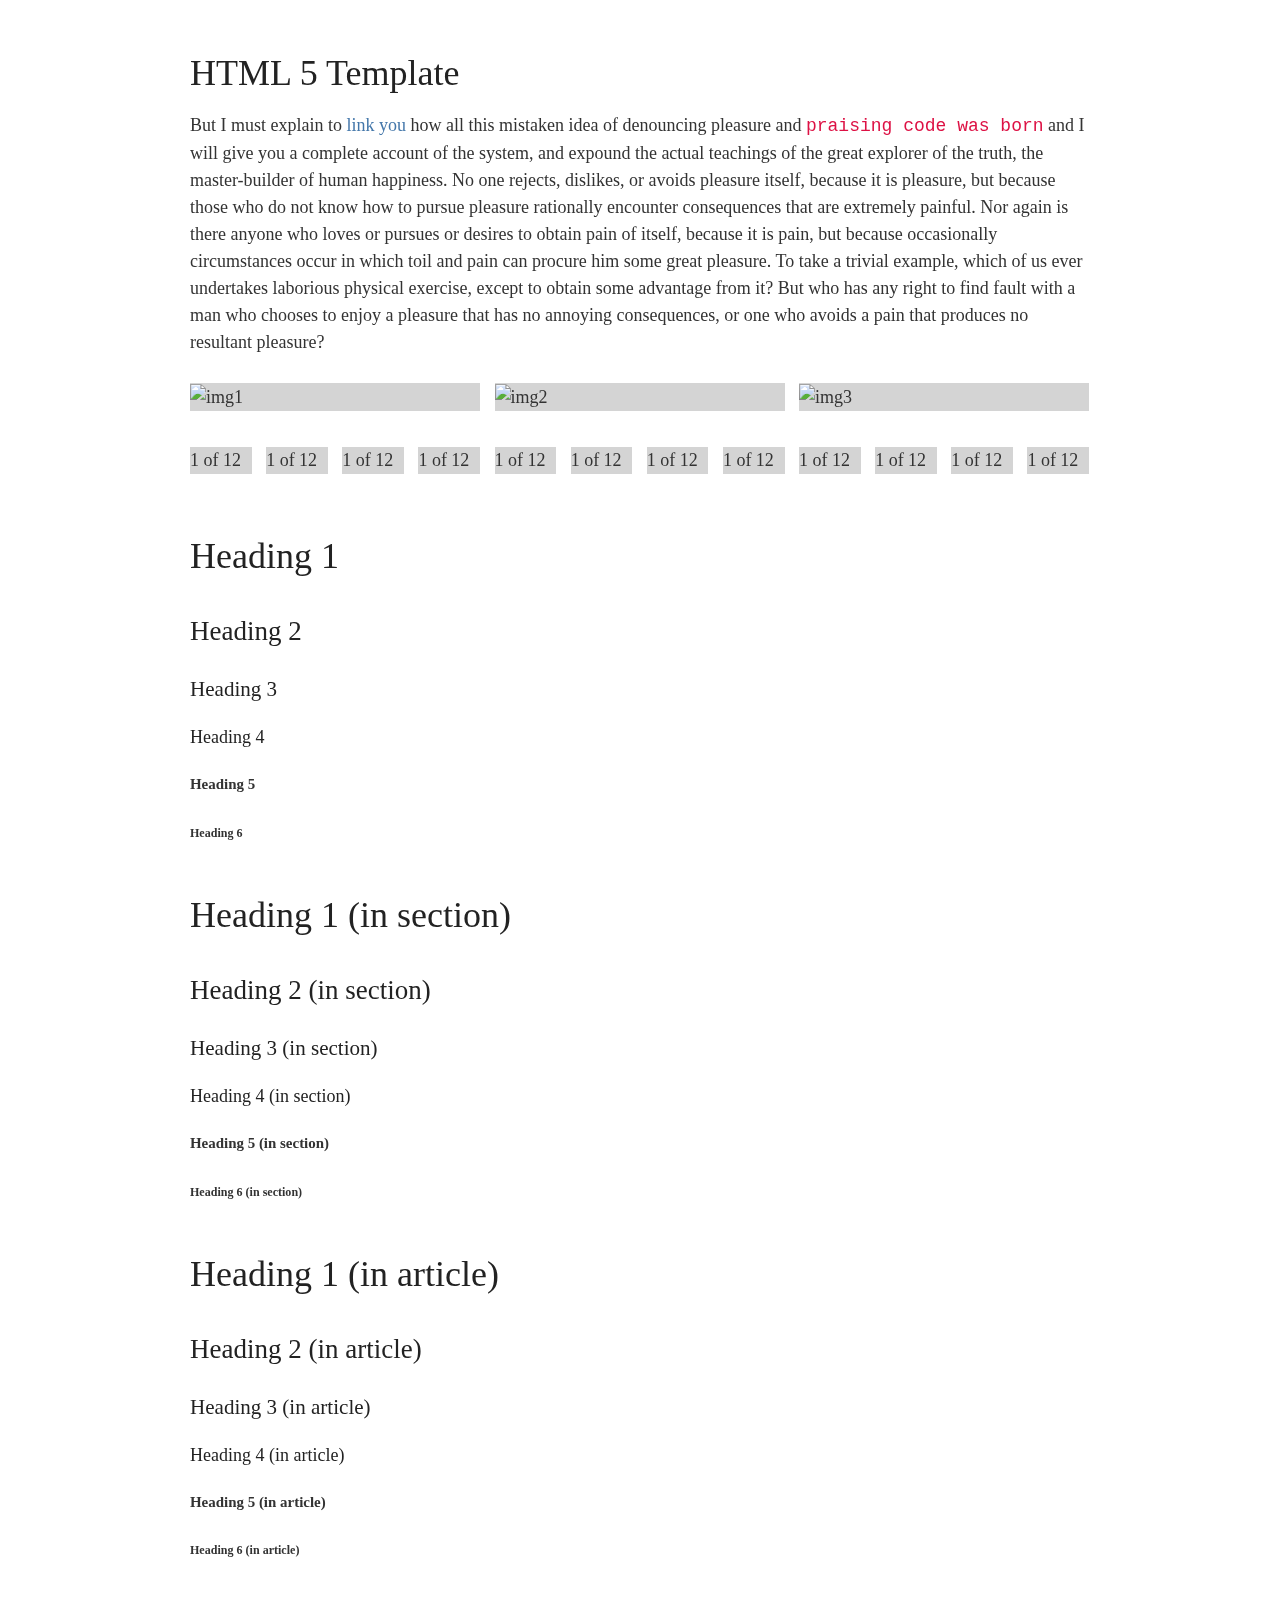
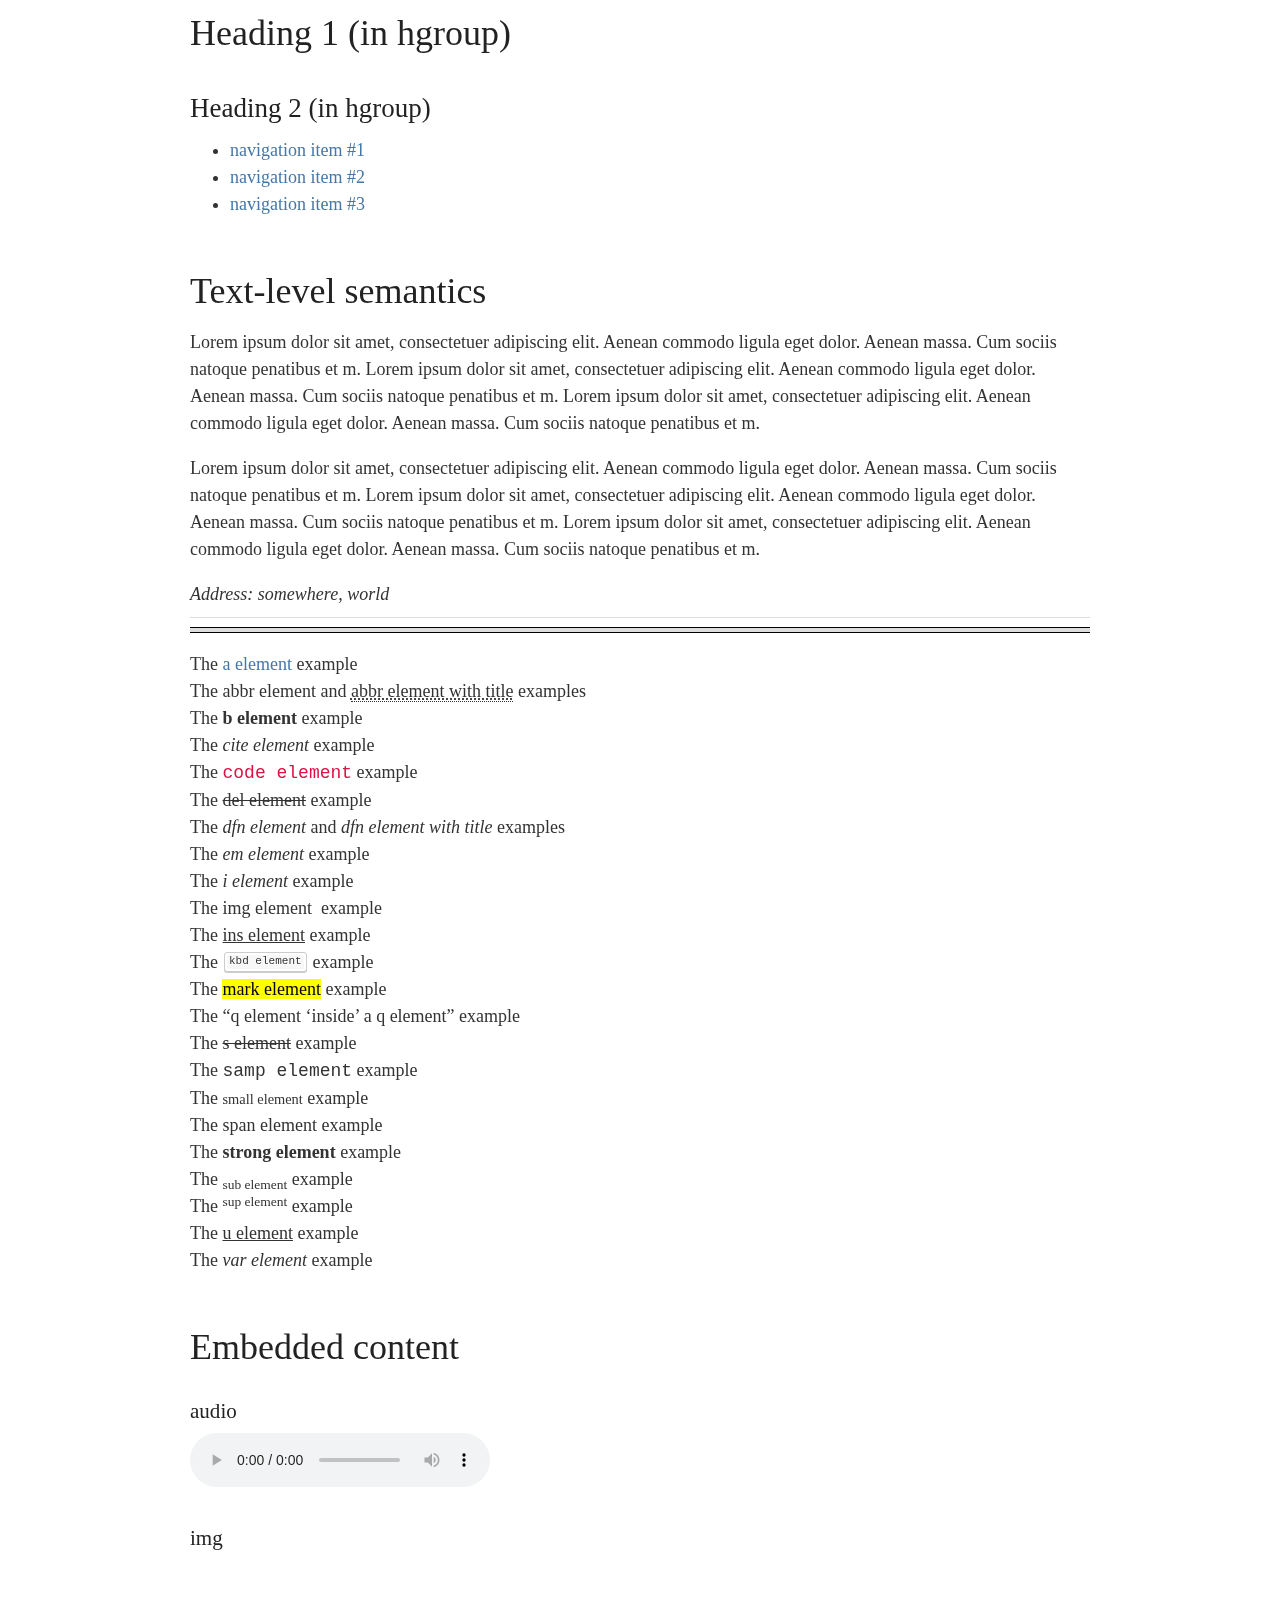
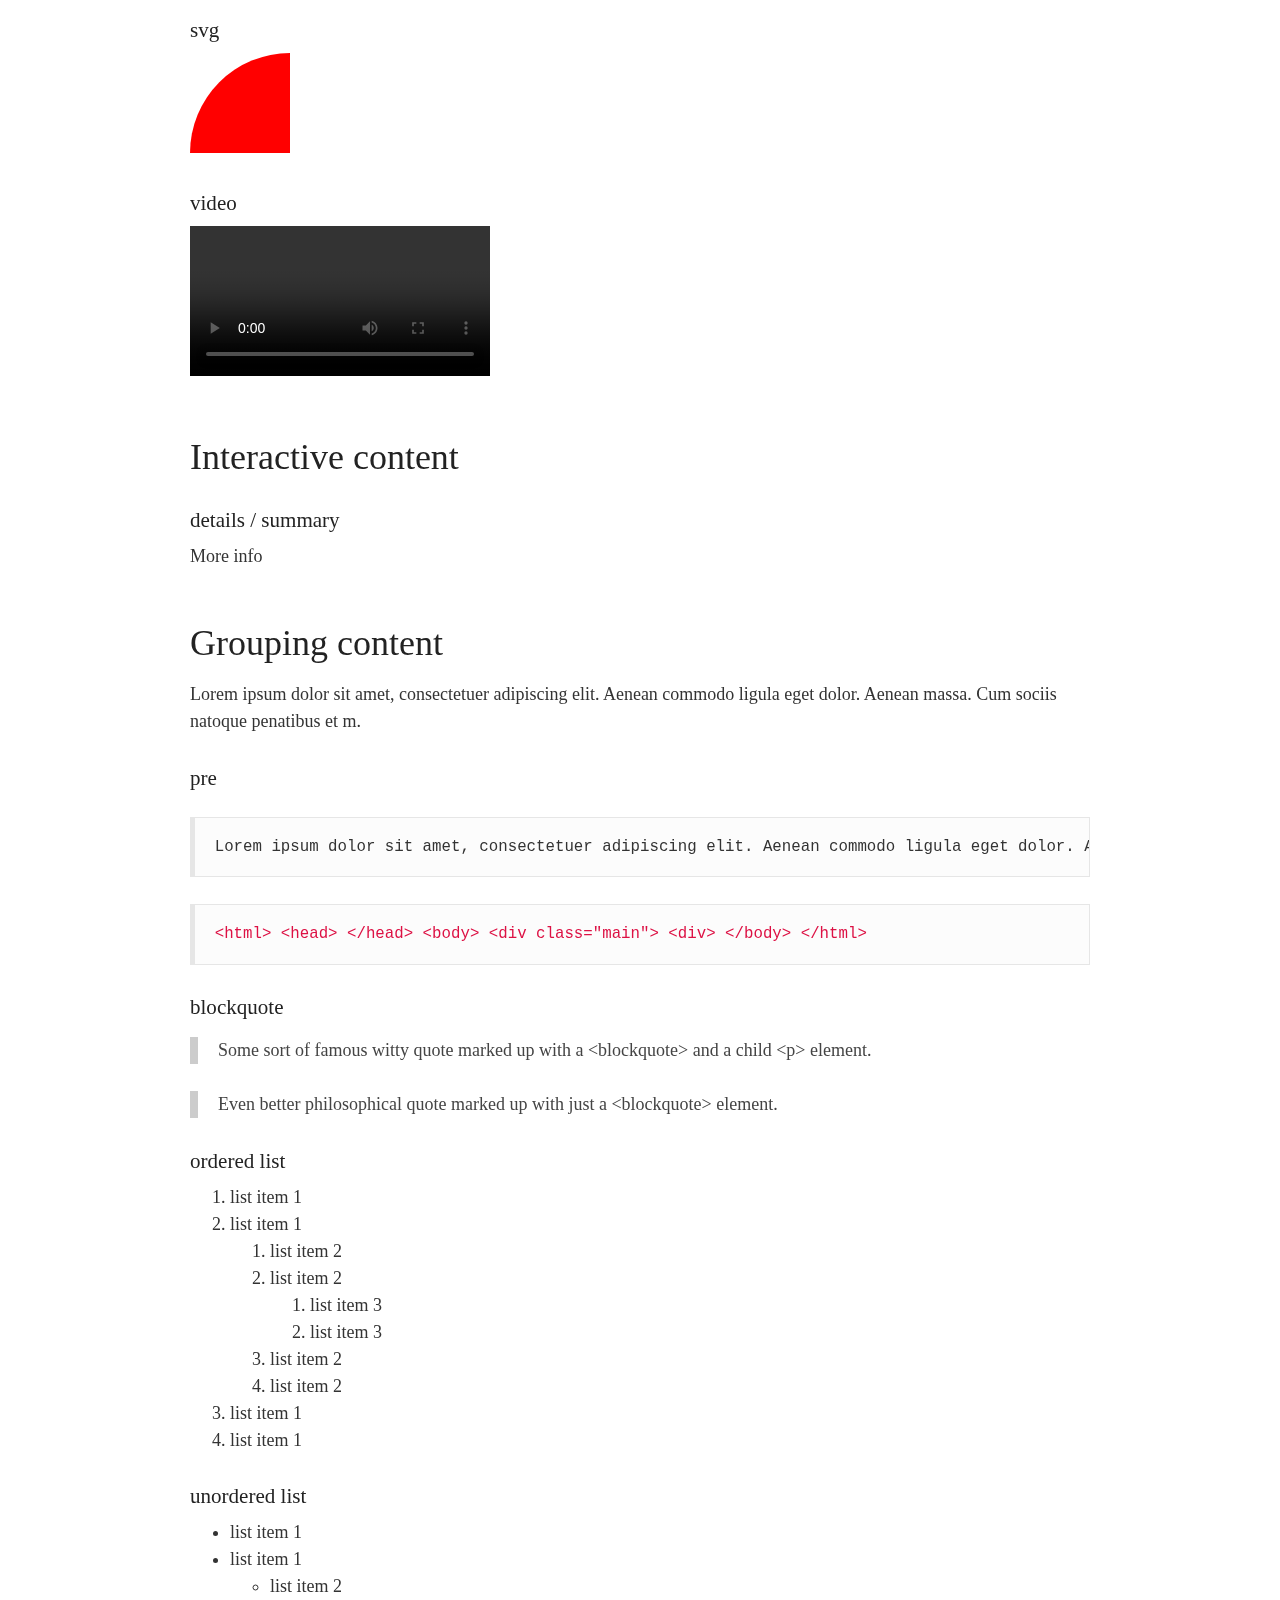
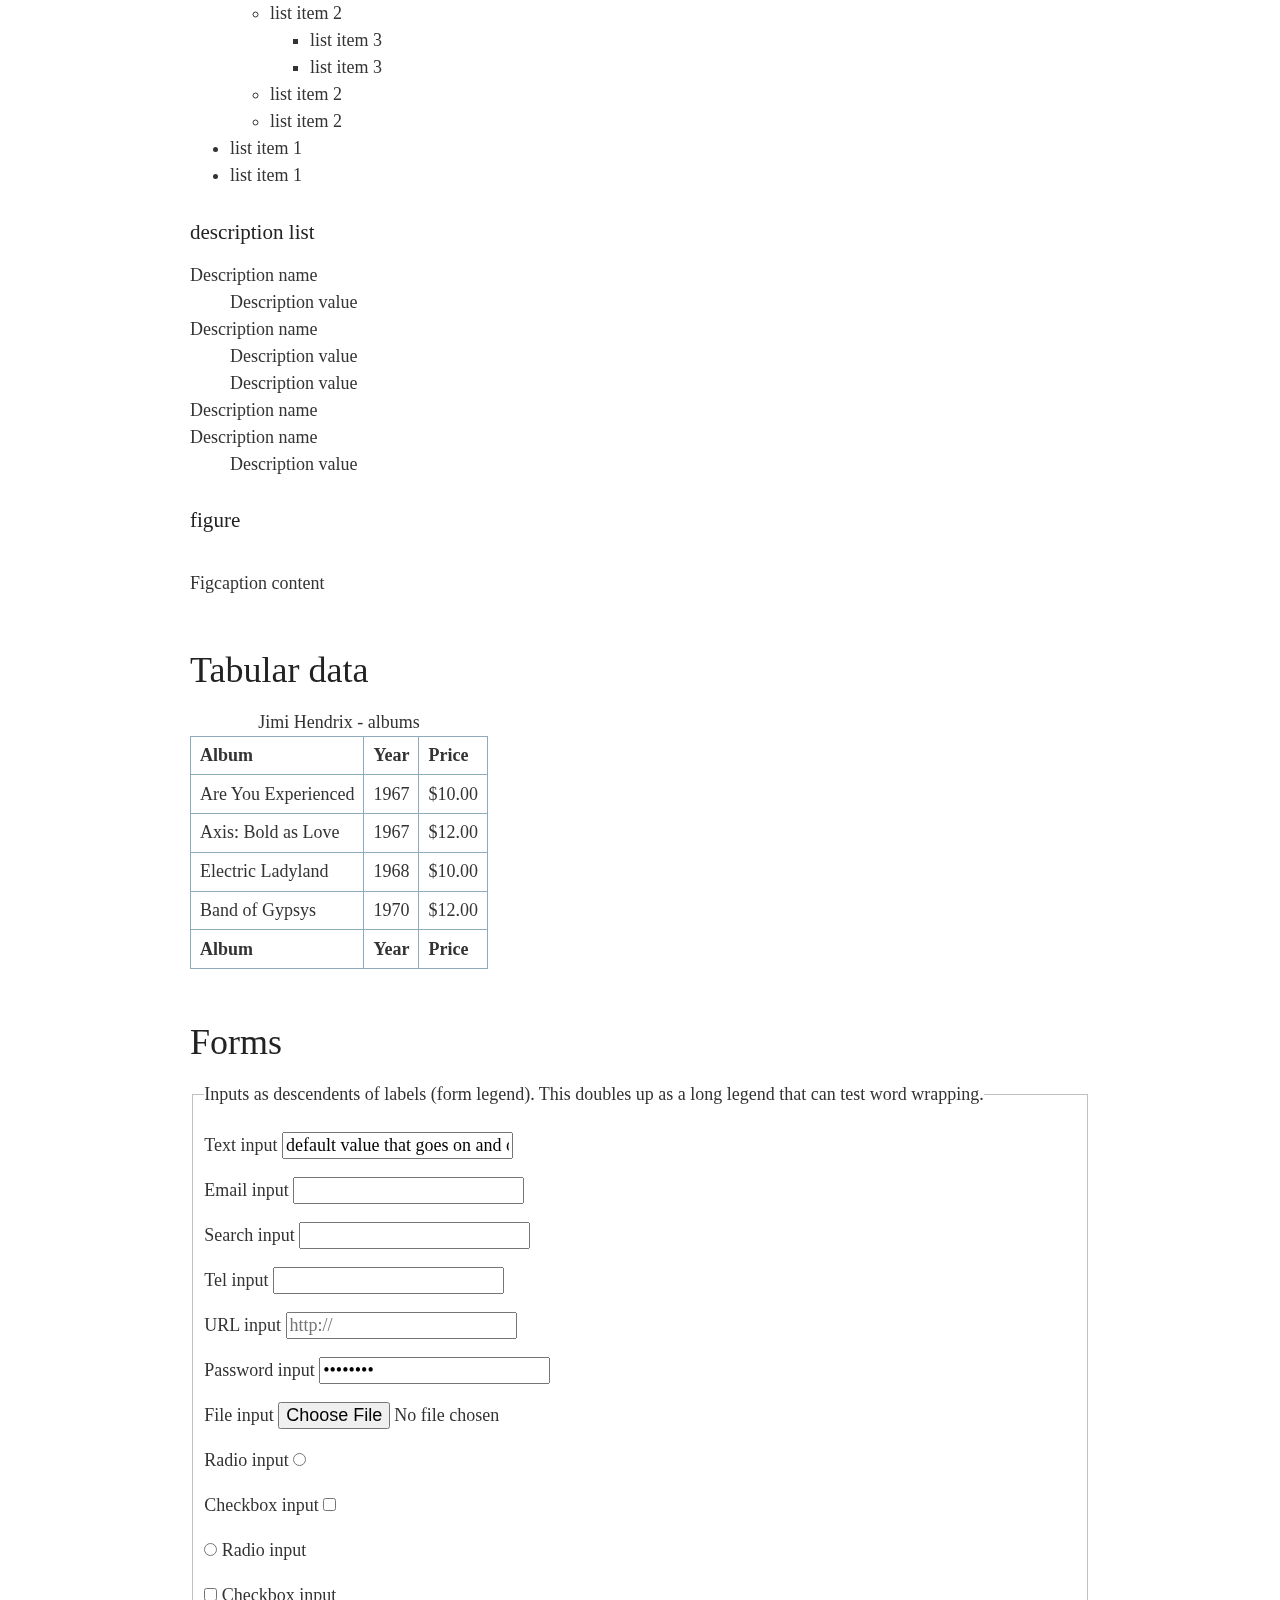
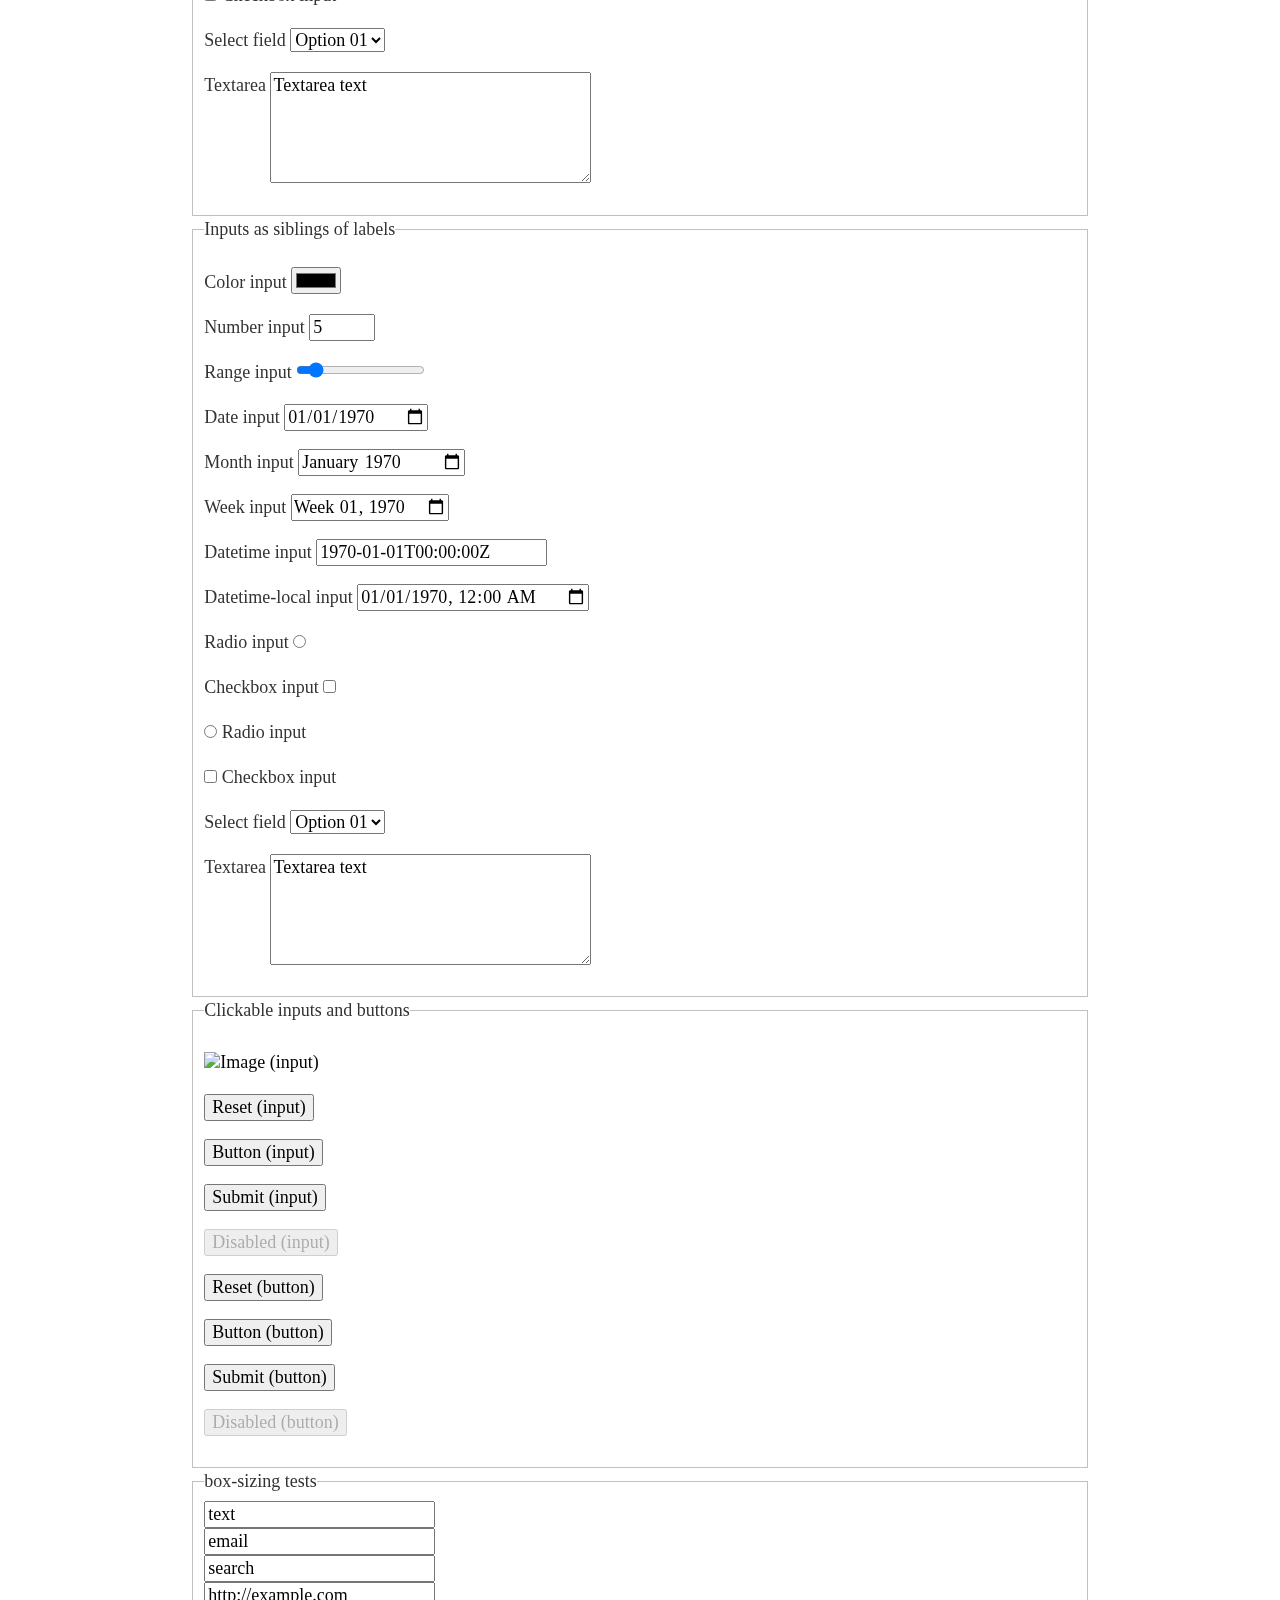
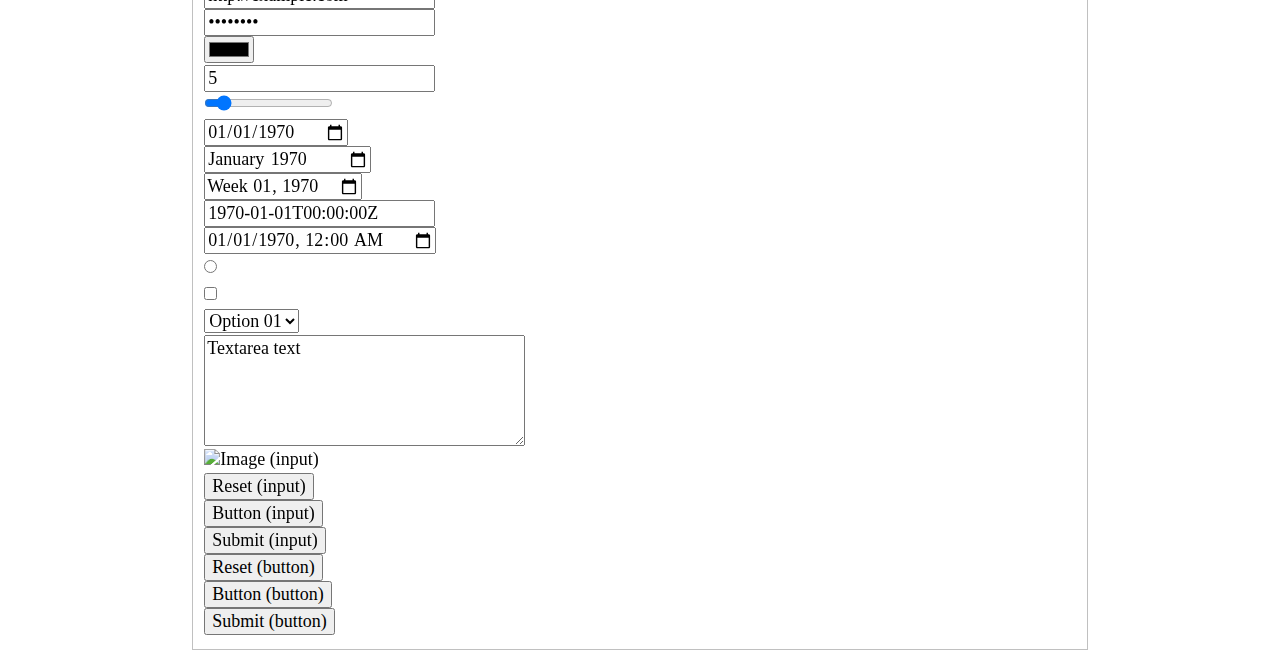
==== index.html @ 24779d8f "from utf-8 to ansi" ====
<!DOCTYPE html>
<!--[if lt IE 7]>      <html class="no-js lt-ie9 lt-ie8 lt-ie7"> <![endif]-->
<!--[if IE 7]>         <html class="no-js lt-ie9 lt-ie8"> <![endif]-->
<!--[if IE 8]>         <html class="no-js lt-ie9"> <![endif]-->
<!--[if gt IE 8]><!--> <html class="no-js"> <!--<![endif]-->
<head>
	<meta charset="utf-8">
	<meta http-equiv="X-UA-Compatible" content="IE=edge,chrome=1">

	<title>HTML 5 Template</title>
  
	<meta name="apple-mobile-web-app-capable" content="yes">
	<meta name="viewport" content="width=device-width, initial-scale=1">

	<meta name="author" content="Marco Krage">
	<meta name="description" content="">
	<meta name="keywords" content="">

	<link rel="author" href="humans.txt" />
  
  <link rel="shortcut icon" href="/favicon.ico" type="image/x-icon">
	<link rel="shortcut icon" href="/favicon.png" type="image/png">

	<link href="css/normalize.css" type="text/css" rel="stylesheet" />  
	<link href="css/grid.css" type="text/css" rel="stylesheet" />  
	<link href="css/style.css" type="text/css" rel="stylesheet" />  
	
	<script src="js/modernizr-2.5.3-min.js"></script>
</head>
<body> 
<!--[if lt IE 7]>
	<p class="chromeframe">You are using an <strong>outdated</strong> browser. Please <a href="http://browsehappy.com/">upgrade your browser</a> or <a href="http://www.google.com/chromeframe/?redirect=true">activate Google Chrome Frame</a> to improve your experience.</p>
<![endif]-->

<div id="page">

	<h1>HTML 5 Template</h1>
	<p>
	But I must explain to <a href="">link you</a> how all this mistaken idea of denouncing pleasure and <code>praising code was born</code> and I will give you a complete account of the system, and expound the actual teachings of the great explorer of the truth, the master-builder of human happiness. No one rejects, dislikes, or avoids pleasure itself, because it is pleasure, but because those who do not know how to pursue pleasure rationally encounter consequences that are extremely painful. Nor again is there anyone who loves or pursues or desires to obtain pain of itself, because it is pain, but because occasionally circumstances occur in which toil and pain can procure him some great pleasure. To take a trivial example, which of us ever undertakes laborious physical exercise, except to obtain some advantage from it? But who has any right to find fault with a man who chooses to enjoy a pleasure that has no annoying consequences, or one who avoids a pain that produces no resultant pleasure?
	</p>
	
	<div class="section group">
		<div class="col span_4_of_12">
			<img src="http://load.my-azur.de/f/l/Machtzentrale_2013_1.jpg" title="img1" alt="img1" />
		</div>
		<div class="col span_4_of_12">
			<img src="http://load.my-azur.de/f/l/rpi_img_1295.jpg" title="img2" alt="img2" />
		</div>
		<div class="col span_4_of_12">
			<img src="http://load.my-azur.de/f/l/astra_gtc.jpg" title="img3" alt="img3" />
		</div>

	</div>	
	
	<style>.col{background:rgba(204, 204, 204, 0.85)}</style>
	<div class="section group">
		<div class="col span_1_of_12">1 of 12</div>
		<div class="col span_1_of_12">1 of 12</div>
		<div class="col span_1_of_12">1 of 12</div>
		<div class="col span_1_of_12">1 of 12</div>
		<div class="col span_1_of_12">1 of 12</div>
		<div class="col span_1_of_12">1 of 12</div>
		<div class="col span_1_of_12">1 of 12</div>
		<div class="col span_1_of_12">1 of 12</div>
		<div class="col span_1_of_12">1 of 12</div>
		<div class="col span_1_of_12">1 of 12</div>
		<div class="col span_1_of_12">1 of 12</div>
		<div class="col span_1_of_12">1 of 12</div>
	</div>
	
	<!-- Testelements from https://github.com/necolas/normalize.css/blob/master/test.html -->
  <h1>Heading 1</h1> <h2>Heading 2</h2> <h3>Heading 3</h3> <h4>Heading 4</h4> <h5>Heading 5</h5> <h6>Heading 6</h6> <section> <h1>Heading 1 (in section)</h1> <h2>Heading 2 (in section)</h2> <h3>Heading 3 (in section)</h3> <h4>Heading 4 (in section)</h4> <h5>Heading 5 (in section)</h5> <h6>Heading 6 (in section)</h6> </section> <article> <h1>Heading 1 (in article)</h1> <h2>Heading 2 (in article)</h2> <h3>Heading 3 (in article)</h3> <h4>Heading 4 (in article)</h4> <h5>Heading 5 (in article)</h5> <h6>Heading 6 (in article)</h6> </article> <header> <hgroup> <h1>Heading 1 (in hgroup)</h1> <h2>Heading 2 (in hgroup)</h2> </hgroup> <nav> <ul> <li><a href="#">navigation item #1</a></li> <li><a href="#">navigation item #2</a></li> <li><a href="#">navigation item #3</a></li> </ul> </nav> </header> <h1>Text-level semantics</h1> <p hidden>This should be hidden in all browsers, apart from IE6</p> <p>Lorem ipsum dolor sit amet, consectetuer adipiscing elit. Aenean commodo ligula eget dolor. Aenean massa. Cum sociis natoque penatibus et m. Lorem ipsum dolor sit amet, consectetuer adipiscing elit. Aenean commodo ligula eget dolor. Aenean massa. Cum sociis natoque penatibus et m. Lorem ipsum dolor sit amet, consectetuer adipiscing elit. Aenean commodo ligula eget dolor. Aenean massa. Cum sociis natoque penatibus et m.</p> <p>Lorem ipsum dolor sit amet, consectetuer adipiscing elit. Aenean commodo ligula eget dolor. Aenean massa. Cum sociis natoque penatibus et m. Lorem ipsum dolor sit amet, consectetuer adipiscing elit. Aenean commodo ligula eget dolor. Aenean massa. Cum sociis natoque penatibus et m. Lorem ipsum dolor sit amet, consectetuer adipiscing elit. Aenean commodo ligula eget dolor. Aenean massa. Cum sociis natoque penatibus et m.</p> <address>Address: somewhere, world</address> <hr> <hr style="height:4px; border:solid #000; border-width:1px 0;"> <p> The <a href="#">a element</a> example<br> The <abbr>abbr element</abbr> and <abbr title="Title text">abbr element with title</abbr> examples<br> The <b>b element</b> example<br> The <cite>cite element</cite> example<br> The <code>code element</code> example<br> The <del>del element</del> example<br> The <dfn>dfn element</dfn> and <dfn title="Title text">dfn element with title</dfn> examples<br> The <em>em element</em> example<br> The <i>i element</i> example<br> The img element <img src="http://lorempixel.com/16/16" alt=""> example<br> The <ins>ins element</ins> example<br> The <kbd>kbd element</kbd> example<br> The <mark>mark element</mark> example<br> The <q>q element <q>inside</q> a q element</q> example<br> The <s>s element</s> example<br> The <samp>samp element</samp> example<br> The <small>small element</small> example<br> The <span>span element</span> example<br> The <strong>strong element</strong> example<br> The <sub>sub element</sub> example<br> The <sup>sup element</sup> example<br> The <u>u element</u> example<br> The <var>var element</var> example </p> <h1>Embedded content</h1> <h3>audio</h3> <audio controls></audio> <audio></audio> <h3>img</h3> <img src="http://lorempixel.com/100/100" alt=""> <a href="#"><img src="http://lorempixel.com/100/100" alt=""></a> <h3>svg</h3> <svg width="100px" height="100px"> <circle cx="100" cy="100" r="100" fill="#ff0000" /> </svg> <h3>video</h3> <video controls></video> <video></video> <h1>Interactive content</h1> <h3>details / summary</h3> <details> <summary>More info</summary> <p>Additional information</p> <ul> <li>Point 1</li> <li>Point 2</li> </ul> </details> <h1>Grouping content</h1> <p>Lorem ipsum dolor sit amet, consectetuer adipiscing elit. Aenean commodo ligula eget dolor. Aenean massa. Cum sociis natoque penatibus et m.</p> <h3>pre</h3> <pre>Lorem ipsum dolor sit amet, consectetuer adipiscing elit. Aenean commodo ligula eget dolor. Aenean massa. Cum sociis natoque penatibus et me.</pre> <pre><code>&lt;html> &lt;head> &lt;/head> &lt;body> &lt;div class="main"> &lt;div> &lt;/body> &lt;/html></code></pre> <h3>blockquote</h3> <blockquote> <p>Some sort of famous witty quote marked up with a &lt;blockquote> and a child &lt;p> element.</p> </blockquote> <blockquote>Even better philosophical quote marked up with just a &lt;blockquote> element.</blockquote> <h3>ordered list</h3> <ol> <li>list item 1</li> <li>list item 1 <ol> <li>list item 2</li> <li>list item 2 <ol> <li>list item 3</li> <li>list item 3</li> </ol> </li> <li>list item 2</li> <li>list item 2</li> </ol> </li> <li>list item 1</li> <li>list item 1</li> </ol> <h3>unordered list</h3> <ul> <li>list item 1</li> <li>list item 1 <ul> <li>list item 2</li> <li>list item 2 <ul> <li>list item 3</li> <li>list item 3</li> </ul> </li> <li>list item 2</li> <li>list item 2</li> </ul> </li> <li>list item 1</li> <li>list item 1</li> </ul> <h3>description list</h3> <dl> <dt>Description name</dt> <dd>Description value</dd> <dt>Description name</dt> <dd>Description value</dd> <dd>Description value</dd> <dt>Description name</dt> <dt>Description name</dt> <dd>Description value</dd> </dl> <h3>figure</h3> <figure> <img src="http://lorempixel.com/400/200" alt=""> <figcaption>Figcaption content</figcaption> </figure> <h1>Tabular data</h1> <table> <caption>Jimi Hendrix - albums</caption> <thead> <tr> <th>Album</th> <th>Year</th> <th>Price</th> </tr> </thead> <tfoot> <tr> <th>Album</th> <th>Year</th> <th>Price</th> </tr> </tfoot> <tbody> <tr> <td>Are You Experienced</td> <td>1967</td> <td>$10.00</td> </tr> <tr> <td>Axis: Bold as Love</td> <td>1967</td> <td>$12.00</td> </tr> <tr> <td>Electric Ladyland</td> <td>1968</td> <td>$10.00</td> </tr> <tr> <td>Band of Gypsys</td> <td>1970</td> <td>$12.00</td> </tr> </tbody> </table> <h1>Forms</h1> <form> <fieldset> <legend>Inputs as descendents of labels (form legend). This doubles up as a long legend that can test word wrapping.</legend> <p><label>Text input <input type="text" value="default value that goes on and on without stopping or punctuation"></label></p> <p><label>Email input <input type="email"></label></p> <p><label>Search input <input type="search"></label></p> <p><label>Tel input <input type="tel"></label></p> <p><label>URL input <input type="url" placeholder="http://"></label></p> <p><label>Password input <input type="password" value="password"></label></p> <p><label>File input <input type="file"></label></p> <p><label>Radio input <input type="radio" name="rad"></label></p> <p><label>Checkbox input <input type="checkbox"></label></p> <p><label><input type="radio" name="rad"> Radio input</label></p> <p><label><input type="checkbox"> Checkbox input</label></p> <p><label>Select field <select><option>Option 01</option><option>Option 02</option></select></label></p> <p><label>Textarea <textarea cols="30" rows="5" >Textarea text</textarea></label></p> </fieldset> <fieldset> <legend>Inputs as siblings of labels</legend> <p><label for="ic">Color input</label> <input type="color" id="ic" value="#000000"></p> <p><label for="in">Number input</label> <input type="number" id="in" min="0" max="10" value="5"></p> <p><label for="ir">Range input</label> <input type="range" id="ir" value="10"></p> <p><label for="idd">Date input</label> <input type="date" id="idd" value="1970-01-01"></p> <p><label for="idm">Month input</label> <input type="month" id="idm" value="1970-01"></p> <p><label for="idw">Week input</label> <input type="week" id="idw" value="1970-W01"></p> <p><label for="idt">Datetime input</label> <input type="datetime" id="idt" value="1970-01-01T00:00:00Z"></p> <p><label for="idtl">Datetime-local input</label> <input type="datetime-local" id="idtl" value="1970-01-01T00:00"></p> <p><label for="irb">Radio input</label> <input type="radio" id="irb" name="rad"></p> <p><label for="icb">Checkbox input</label> <input type="checkbox" id="icb"></p> <p><input type="radio" id="irb2" name="rad"> <label for="irb2">Radio input</label></p> <p><input type="checkbox" id="icb2"> <label for="icb2">Checkbox input</label></p> <p><label for="s">Select field</label> <select id="s"><option>Option 01</option><option>Option 02</option></select></p> <p><label for="t">Textarea</label> <textarea id="t" cols="30" rows="5" >Textarea text</textarea></p> </fieldset> <fieldset> <legend>Clickable inputs and buttons</legend> <p><input type="image" src="http://lorempixel.com/90/24" alt="Image (input)"></p> <p><input type="reset" value="Reset (input)"></p> <p><input type="button" value="Button (input)"></p> <p><input type="submit" value="Submit (input)"></p> <p><input type="submit" value="Disabled (input)" disabled></p> <p><button type="reset">Reset (button)</button></p> <p><button type="button">Button (button)</button></p> <p><button type="submit">Submit (button)</button></p> <p><button type="submit" disabled>Disabled (button)</button></p> </fieldset> <fieldset id="boxsize"> <legend>box-sizing tests</legend> <div><input type="text" value="text"></div> <div><input type="email" value="email"></div> <div><input type="search" value="search"></div> <div><input type="url" value="http://example.com"></div> <div><input type="password" value="password"></div> <div><input type="color" value="#000000"></div> <div><input type="number" value="5"></div> <div><input type="range" value="10"></div> <div><input type="date" value="1970-01-01"></div> <div><input type="month" value="1970-01"></div> <div><input type="week" value="1970-W01"></div> <div><input type="datetime" value="1970-01-01T00:00:00Z"></div> <div><input type="datetime-local" value="1970-01-01T00:00"></div> <div><input type="radio"></div> <div><input type="checkbox"></div> <div><select><option>Option 01</option><option>Option 02</option></select></div> <div><textarea cols="30" rows="5">Textarea text</textarea></div> <div><input type="image" src="http://lorempixel.com/90/24" alt="Image (input)"></div> <div><input type="reset" value="Reset (input)"></div> <div><input type="button" value="Button (input)"></div> <div><input type="submit" value="Submit (input)"></div> <div><button type="reset">Reset (button)</button></div> <div><button type="button">Button (button)</button></div> <div><button type="submit">Submit (button)</button></div> </fieldset> </form>
	
</div> <!-- #page -->

<script src="http://ajax.googleapis.com/ajax/libs/jquery/1.9.1/jquery.min.js"></script>
<script>window.jQuery || document.write('<script src="js/jquery-1.9.1.min.js"><\/script>')</script>
<script src="js/scripts.js"></script>
</body>
</html>
---- css/grid.css ----
/*
 * http://www.responsivegridsystem.com/
 */
 
/*=12 Columns Grid
=================================================================== */

/*  SECTIONS  */
.section {
  clear: both;
  padding: 0px;
  margin: 0px;
}

/*  GROUPING  */
.group:before,
.group:after { content:""; display:table; }
.group:after { clear:both; }
.group { zoom:1; /* For IE 6/7 (trigger hasLayout) */ }

/*  GRID COLUMN SETUP  */
.col { display: block; float:left; margin: 1% 0 1% 1.6%; }
.col:first-child { margin-left: 0; } /* all browsers except IE6 and lower */

/*  REMOVE MARGINS AS ALL GO FULL WIDTH AT 480 PIXELS */
@media only screen and (max-width: 480px) {
  .col { margin: 1% 0 1% 0%; }
}

/*  GRID OF TWELVE  */
.span_12_of_12 { width: 100%; }
.span_11_of_12 { width: 91.46%; }
.span_10_of_12 { width: 83%; }
.span_9_of_12 { width: 74.54%; }
.span_8_of_12 { width: 66.08%; }
.span_7_of_12 { width: 57.62%; }
.span_6_of_12 { width: 49.16%; }
.span_5_of_12 { width: 40.7%; }
.span_4_of_12 { width: 32.24%; }
.span_3_of_12 { width: 23.78%; }
.span_2_of_12 { width: 15.32%; }
.span_1_of_12 { width: 6.86%; }

@media only screen and (max-width: 480px) {
  .span_12_of_12,	.span_11_of_12,	.span_10_of_12,	.span_9_of_12,
  .span_8_of_12,	.span_7_of_12,	.span_6_of_12,	.span_5_of_12,
  .span_4_of_12,	.span_3_of_12,	.span_2_of_12,	.span_1_of_12 {
    width: 100%; 
  }
}
---- css/style.css ----
/* ----- General Elements ----- */

* { 
  -moz-box-sizing: border-box; 
       box-sizing: border-box; 
}

html {
	overflow-y: scroll;
}

body {
  color: #333333;
  font-family: cambria,georgia,times,serif;
  font-size: 18px;
  line-height: 1.5;
  background: #fff;
  -webkit-hyphens: auto;
     -moz-hyphens: auto;
      -ms-hyphens: auto;
          hyphens: auto;	
}

a {
  color: #47a;
  text-decoration: none;
  -webkit-transition: all 0.2s ease-in-out;
     -moz-transition: all 0.2s ease-in-out;
       -o-transition: all 0.2s ease-in-out;
          transition: all 0.2s ease-in-out;
}

a:hover,a:focus,a:active {
  text-decoration: underline;
}
a:focus {
  outline: thin dotted;
}
a:hover,a:active {
  outline: 0;
}

hr { 
  border: 0;
  color: #ddd;
  background-color: #ddd;
  height: 1px;
}

hr.gardient { 
  color: transparent;
  background-color: transparent;
  clear: both;
  border: 0; 
  background-image: -webkit-linear-gradient(left, rgba(0,0,0,0), rgba(0,0,0,0.25), rgba(0,0,0,0)); 
  background-image: -moz-linear-gradient(left, rgba(0,0,0,0), rgba(0,0,0,0.25), rgba(0,0,0,0)); 
  background-image: -ms-linear-gradient(left, rgba(0,0,0,0), rgba(0,0,0,0.25), rgba(0,0,0,0)); 
  background-image: -o-linear-gradient(left, rgba(0,0,0,0), rgba(0,0,0,0.25), rgba(0,0,0,0)); 
}

h1, h2 {
  text-rendering: optimizeLegibility;
}
h1, h2, h3, h4 {
  color: #222222;
  font-weight: normal;
  line-height: 1.1;
  margin: 1.5em 0 0.5em;
}

ul, ol {
  margin-top: 0;
}

img {
  max-width: 100%;
  vertical-align: middle
}
/**
* blockquote
*/
blockquote {
  border-left: 8px solid #ccc;
  color: #444;
  margin: 1em 0 1.5em;
  padding: 0 10px 0 20px;
}

blockquote cite:before {
  content: "\2014 \2009";
}

/**
* Code & Pre ect.
*/
pre,code,kbd,samp {
  font-family: consolas,monospace,x;
  font-size: 1em;
  /*color: #d14;*/
}

pre {
  white-space: pre;
  overflow-x: auto;
  padding: 1.25em;
  border: 1px solid #e6e6e6;
  border-left-width: 5px;
  margin: 1.7143em 0;
  font-size: .875em;
  background: #fcfcfc;
  line-height: 120%;
  max-height: 600px;
}

kbd {
  -webkit-border-radius: 3px;
     -moz-border-radius: 3px;
  -webkit-box-shadow: 0 1px 0 rgba(0,0,0,0.2),0 0 0 2px #fff inset;
     -moz-box-shadow: 0 1px 0 rgba(0,0,0,0.2),0 0 0 2px #fff inset;
  background-color: #f7f7f7;
  border: 1px solid #ccc;
  border-radius: 3px;
  box-shadow: 0 1px 0 rgba(0,0,0,0.2),0 0 0 2px #fff inset;
  color: #333;
  display: inline-block;
  font-size: 11px;
  line-height: 1.4;
  margin: 0 .1em;
  padding: .1em .4em;
  text-shadow: 0 1px 0 #fff;
  vertical-align: text-top;
}

code {
  color: #d14;
}

/**
* Formular
*/
textarea {
  resize: vertical;
}

dl.code dd {
  margin:0;
}

table {
  border: 1px solid #8CACBB;
  border-collapse: collapse;
  border-spacing: 0;
  empty-cells: show;
}

th, td {
  border: 1px solid #8CACBB;
  margin: 0;
  padding: 0.3em 0.5em;
  text-align: left;
  vertical-align: top;
}

.turncate {
  overflow: hidden;
  text-overflow: ellipsis;
  white-space: nowrap;
  word-wrap: normal;
}

.hide, .only-print {
  display:none;
}


/**
* Clearfix
*/
.clearfix:before,
.clearfix:after {
  content: " "; /* 1 */
  display: table; /* 2 */
}

.clearfix:after {
  clear: both;
}
/* For IE 6/7 only */
/* Include this rule to trigger hasLayout and contain floats.*/
.clearfix {
  *zoom: 1;
}



p, .section {
  margin: 1em 0;
}

#page {
  margin: 0 auto 1em auto;
  padding: 0 30px;
  max-width: 960px;
  overflow: hidden;
}



/*-----------------------------------------------------------------------------------*/
/*CSS3 Media Queries for Responsiveness 
/*-----------------------------------------------------------------------------------*/
/* tablets in landscape mode */
@media screen and (max-width: 1024px) {
/*body:before{content: "tablets in landscape";}*/
}
/* --- tablets in portrait mode --- */
@media screen and (max-width: 768px) {
/*body:before{content: "tablets in portrait";}*/
}
/* --- smartphones in landscape mode --- */
@media screen and (max-width: 480px) {
/*body:before{content: "smartphones in landscape";}*/
}
/* --- smartphones in portrait mode --- */
@media screen and (max-width: 320px) {
/*body:before{content: "smartphones in portrait";}*/
}
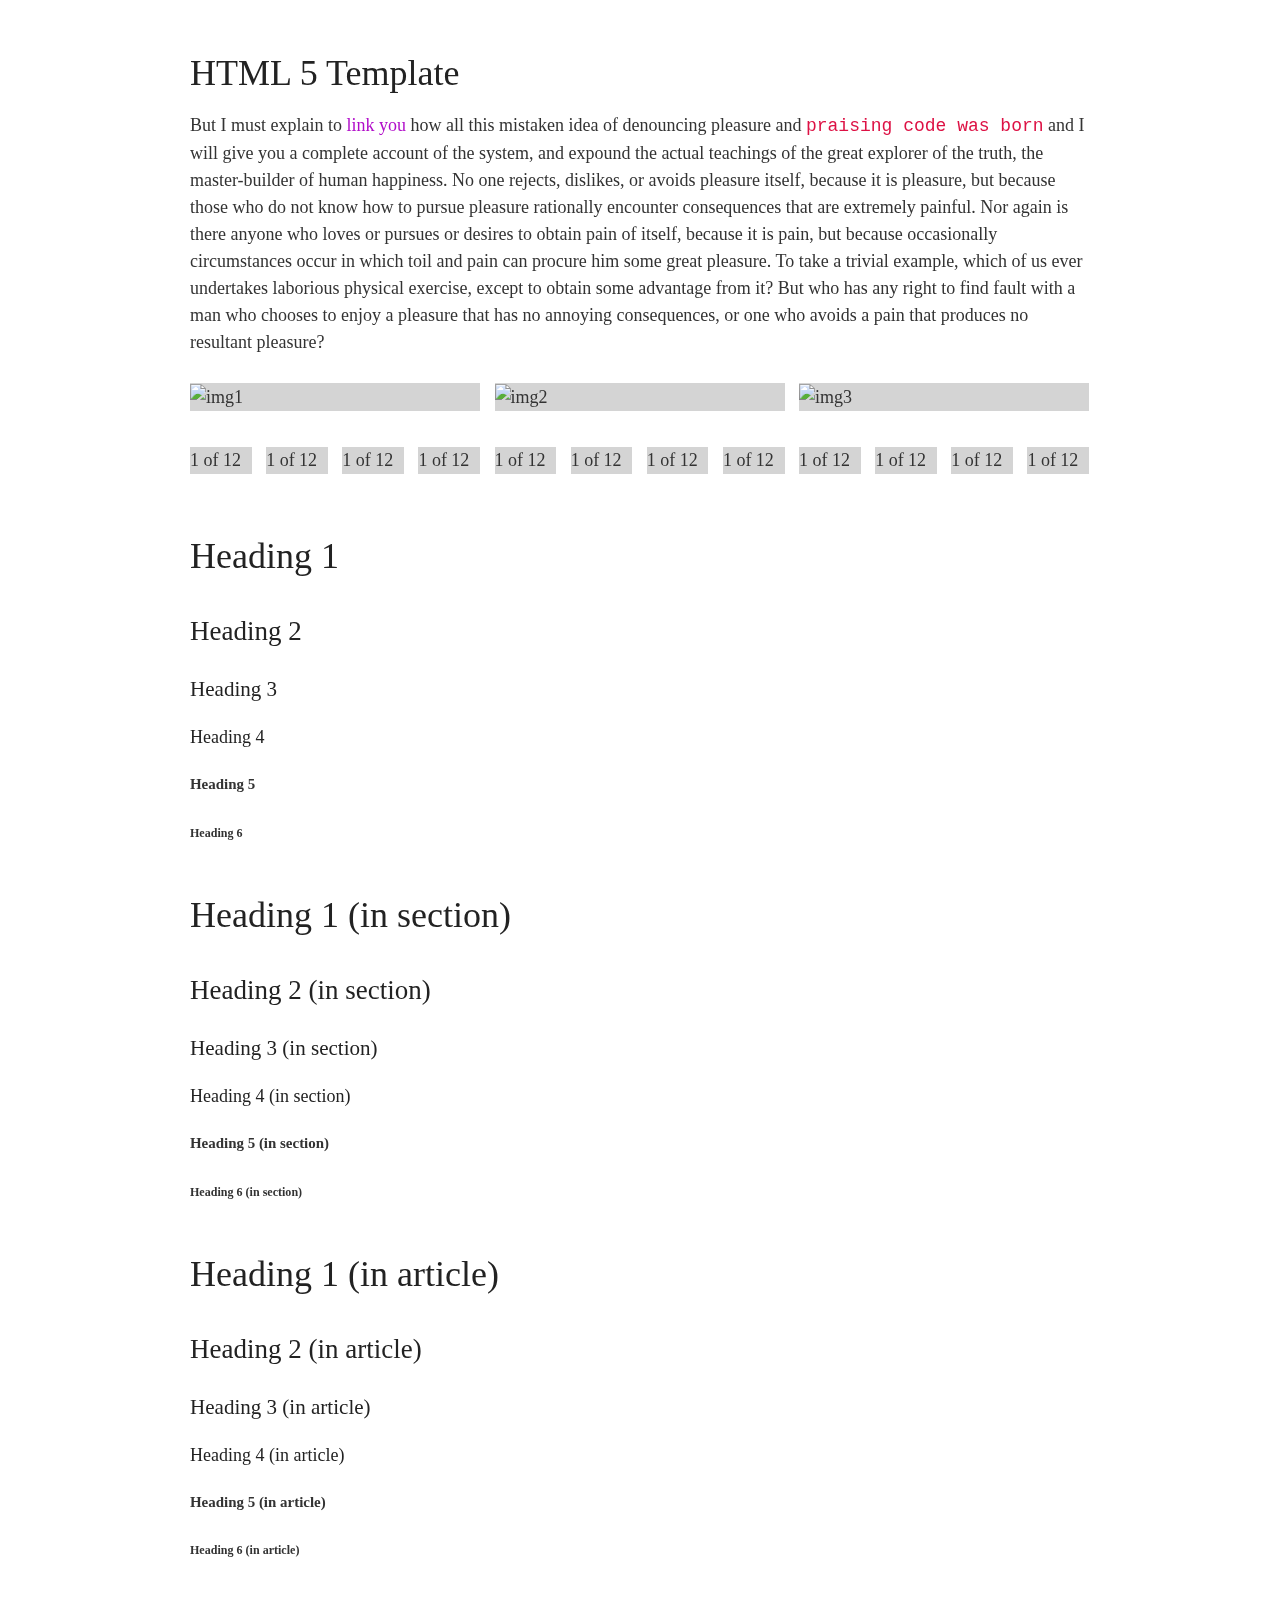
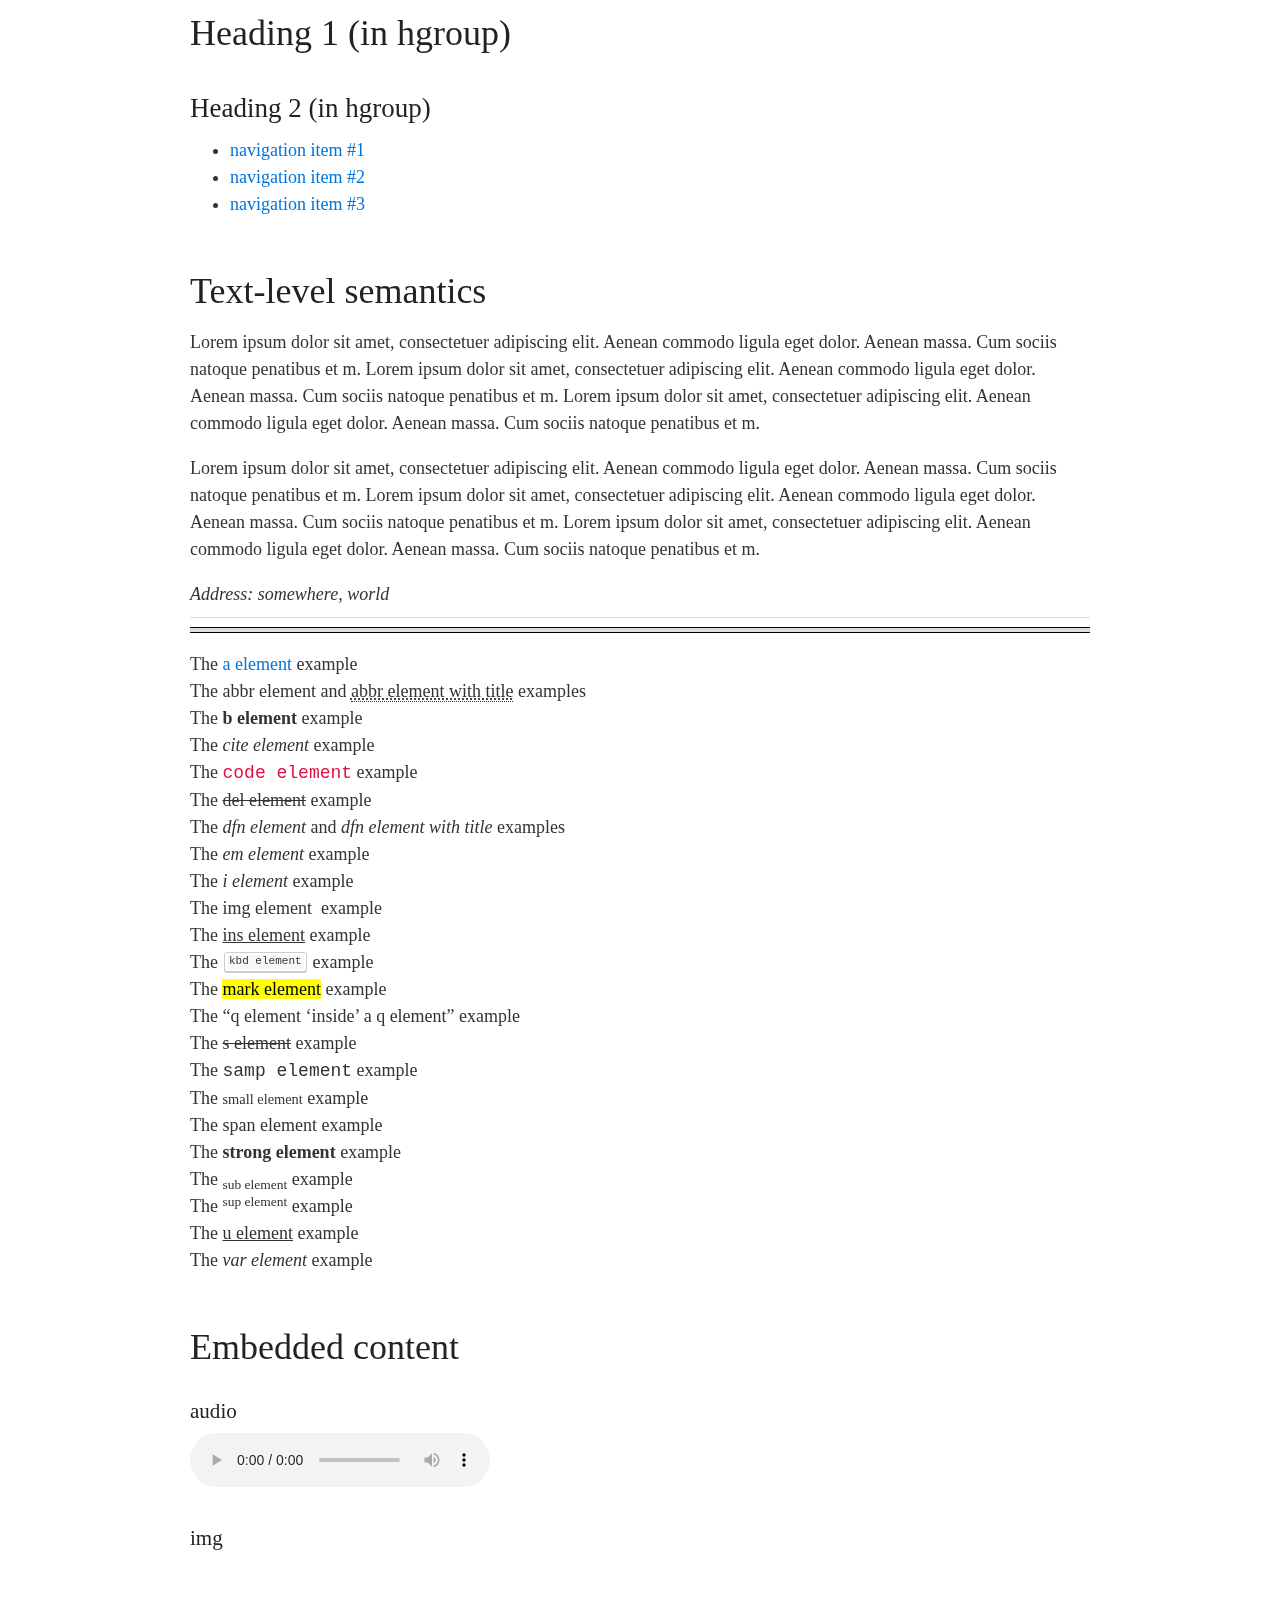
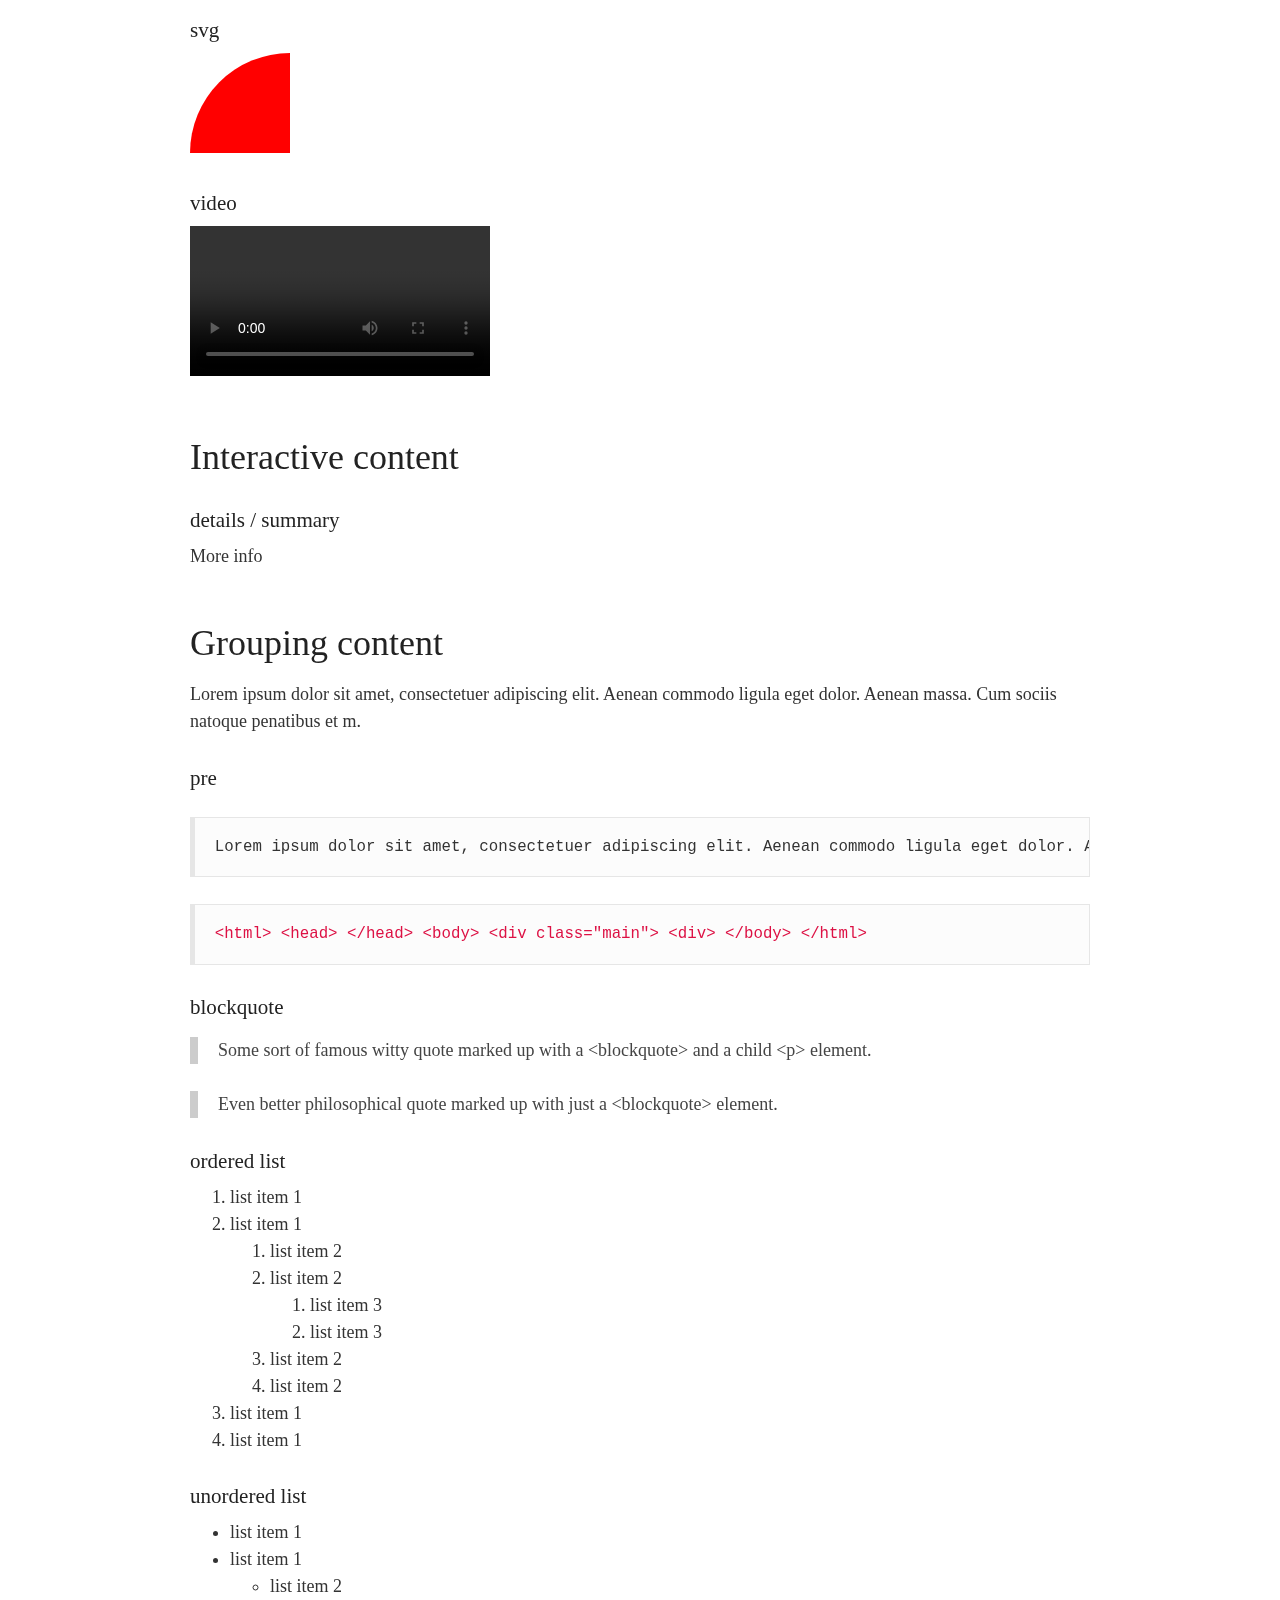
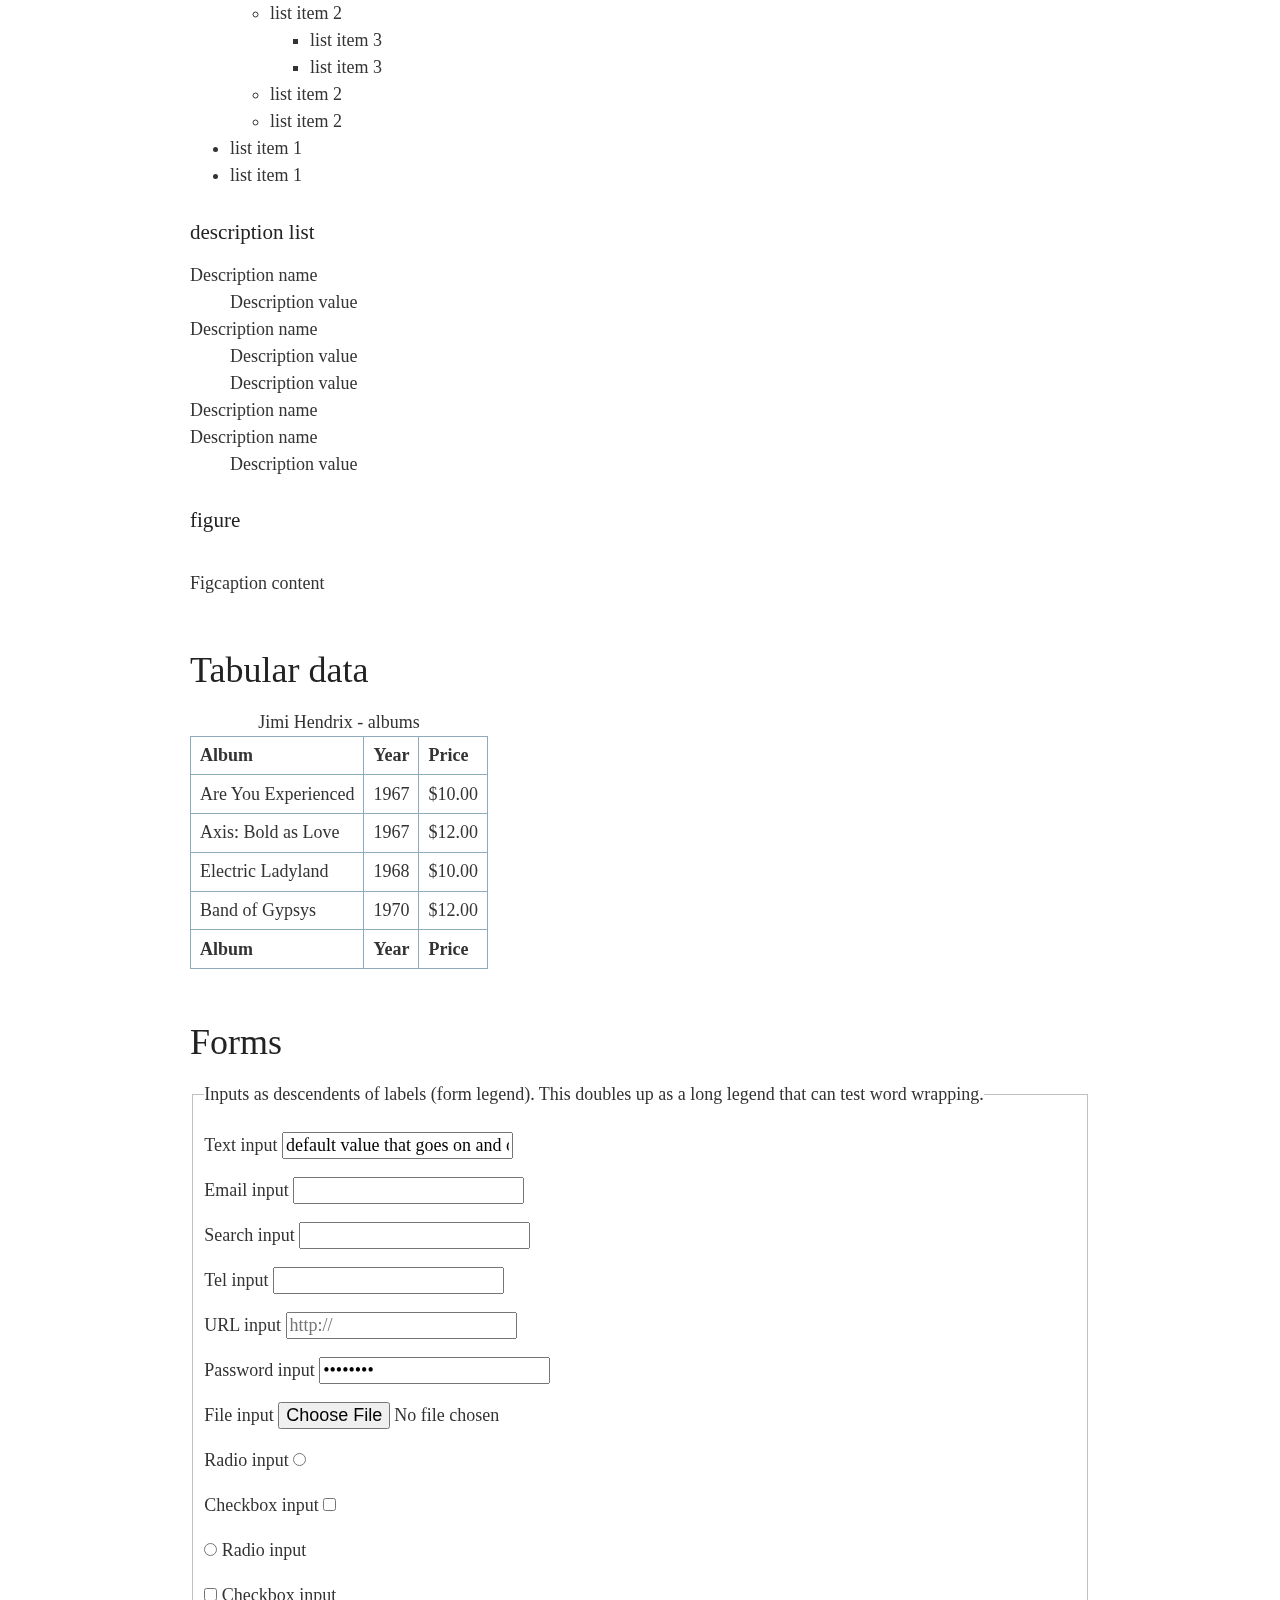
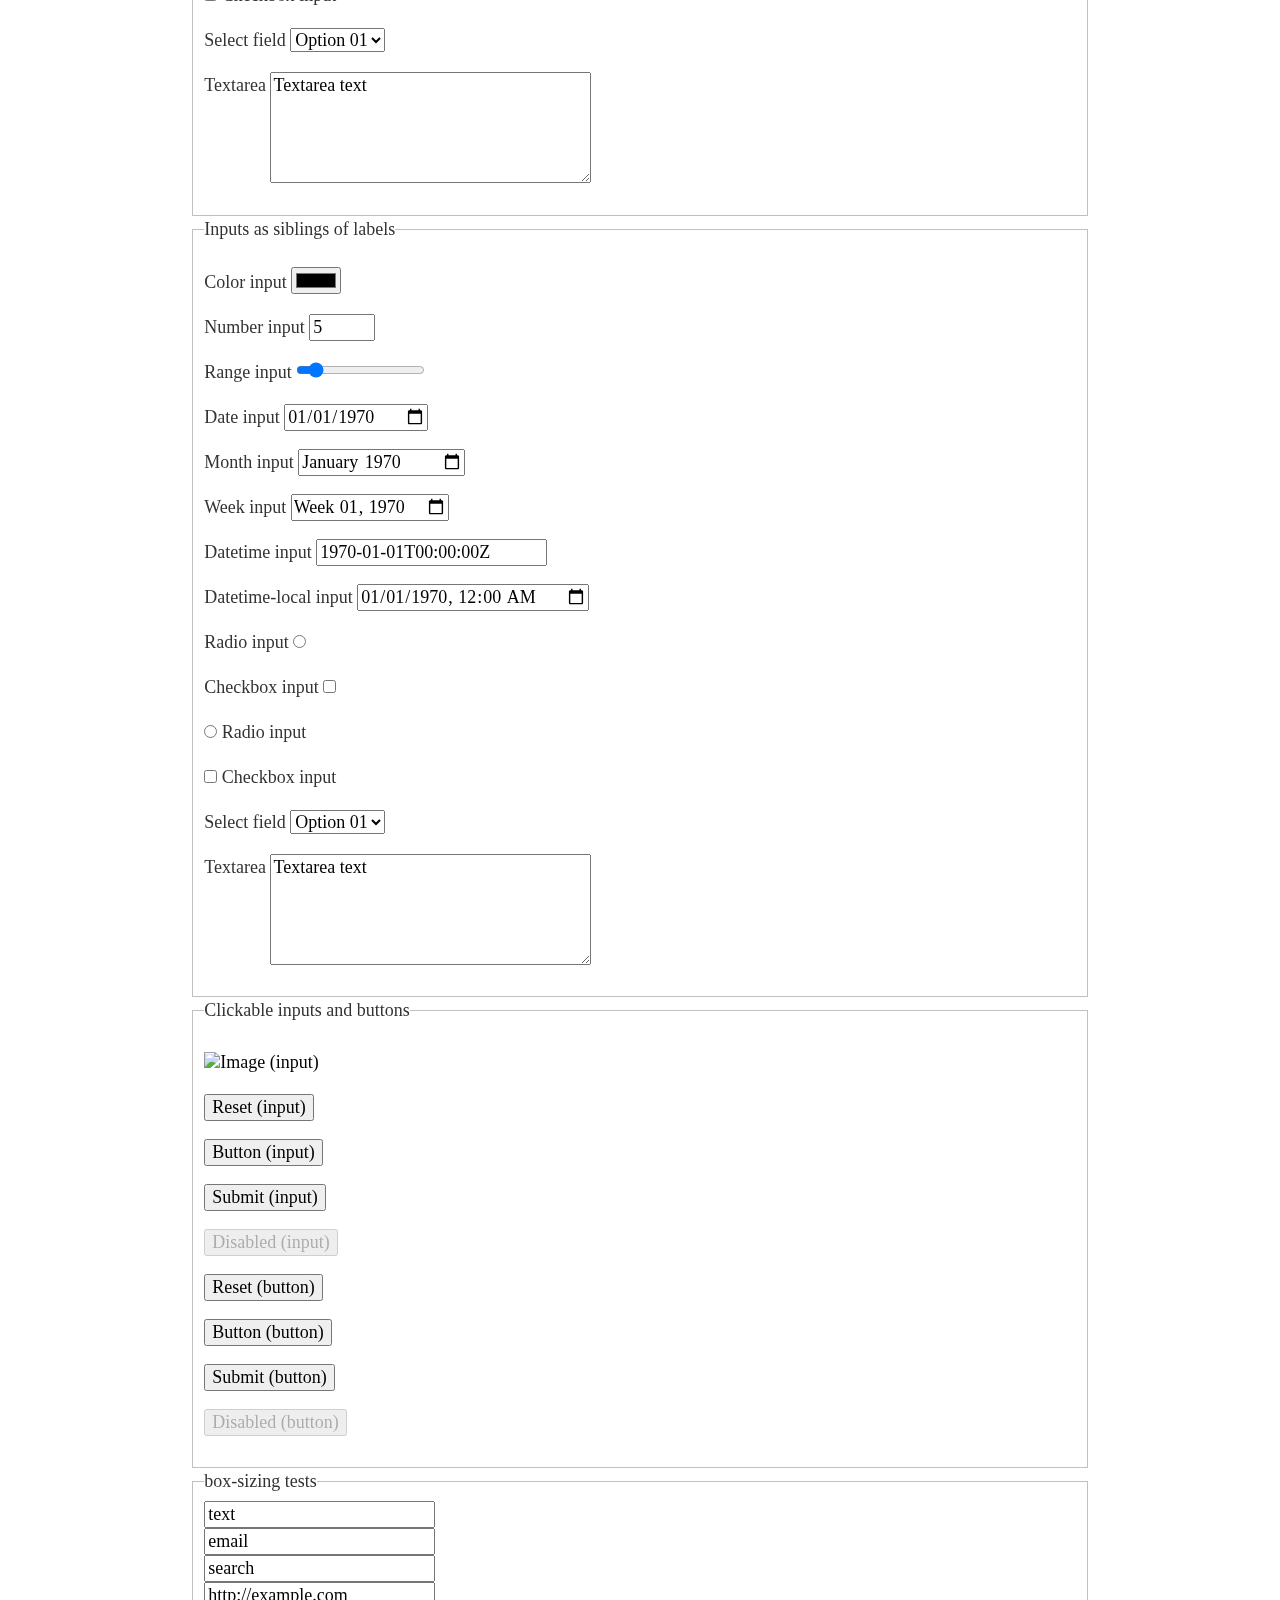
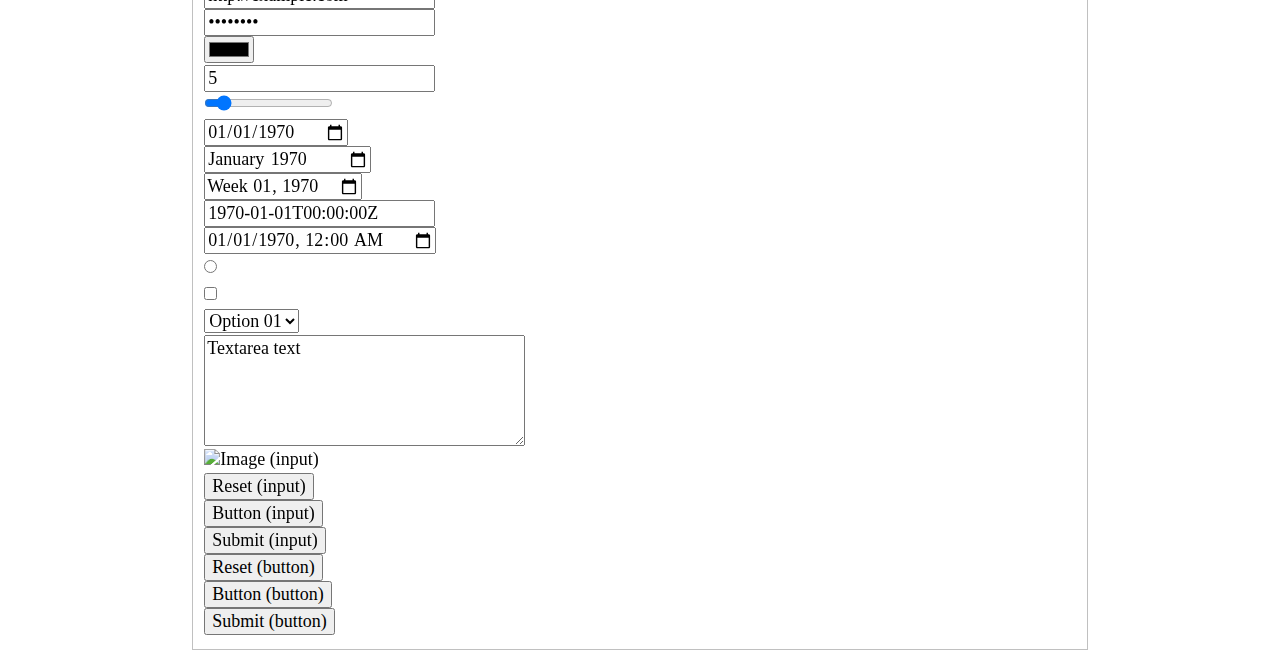
==== commit 7a1666f2: "Update index.html" ====
--- a/index.html
+++ b/index.html
@@ -18,10 +18,11 @@
 
 	<link rel="author" href="humans.txt" />
   
-  <link rel="shortcut icon" href="/favicon.ico" type="image/x-icon">
+  	<link rel="shortcut icon" href="/favicon.ico" type="image/x-icon">
 	<link rel="shortcut icon" href="/favicon.png" type="image/png">
 
 	<link href="css/normalize.css" type="text/css" rel="stylesheet" />  
+	<link href="css/colors.css" type="text/css" rel="stylesheet" />  
 	<link href="css/grid.css" type="text/css" rel="stylesheet" />  
 	<link href="css/style.css" type="text/css" rel="stylesheet" />  
 	
@@ -73,8 +74,8 @@
 	
 </div> <!-- #page -->
 
-<script src="http://ajax.googleapis.com/ajax/libs/jquery/1.9.1/jquery.min.js"></script>
-<script>window.jQuery || document.write('<script src="js/jquery-1.9.1.min.js"><\/script>')</script>
+<script src="http://ajax.googleapis.com/ajax/libs/jquery/2.0.3/jquery.min.js"></script>
+<script>window.jQuery || document.write('<script src="js/jquery-2.0.3.min.js"><\/script>')</script>
 <script src="js/scripts.js"></script>
 </body>
 </html>
--- a/css/colors.css
+++ b/css/colors.css
@@ -0,0 +1,145 @@
+@charset "UTF-8";
+/****
+
+   colors.css v1.0 For a friendlier looking web
+   MIT License • http://clrs.cc • http://github.com/mrmrs/colors
+
+   Author: mrmrs
+           http://mrmrs.cc
+           @mrmrs_
+
+****/
+/*
+
+   SKINS
+   • Backgrounds
+   • Colors
+
+*/
+/* Backgrounds */
+.bg-navy {
+  background-color: #001f3f; }
+
+.bg-blue {
+  background-color: #0074d9; }
+
+.bg-aqua {
+  background-color: #7fdbff; }
+
+.bg-teal {
+  background-color: #39cccc; }
+
+.bg-olive {
+  background-color: #3d9970; }
+
+.bg-green {
+  background-color: #2ecc40; }
+
+.bg-lime {
+  background-color: #01ff70; }
+
+.bg-yellow {
+  background-color: #ffdc00; }
+
+.bg-orange {
+  background-color: #ff851b; }
+
+.bg-red {
+  background-color: #ff4136; }
+
+.bg-fuchsia {
+  background-color: #f012be; }
+
+.bg-purple {
+  background-color: #b10dc9; }
+
+.bg-maroon {
+  background-color: #85144b; }
+
+.bg-white {
+  background-color: white; }
+
+.bg-gray {
+  background-color: #aaaaaa; }
+
+.bg-silver {
+  background-color: #dddddd; }
+
+.bg-black {
+  background-color: #111111; }
+
+/* Colors */
+.navy {
+  color: #001f3f; }
+
+.blue {
+  color: #0074d9; }
+
+.aqua {
+  color: #7fdbff; }
+
+.teal {
+  color: #39cccc; }
+
+.olive {
+  color: #3d9970; }
+
+.green {
+  color: #2ecc40; }
+
+.lime {
+  color: #01ff70; }
+
+.yellow {
+  color: #ffdc00; }
+
+.orange {
+  color: #ff851b; }
+
+.red {
+  color: #ff4136; }
+
+.fuchsia {
+  color: #f012be; }
+
+.purple {
+  color: #b10dc9; }
+
+.maroon {
+  color: #85144b; }
+
+.white {
+  color: white; }
+
+.silver {
+  color: #dddddd; }
+
+.gray {
+  color: #aaaaaa; }
+
+.black {
+  color: #111111; }
+
+/* PRETTIER LINKS */
+a {
+  text-decoration: none;
+  -webkit-transition: color .3s ease-in-out;
+  transition: color .3s ease-in-out; }
+
+a:link {
+  color: #0074d9;
+  -webkit-transition: color .3s ease-in-out;
+  transition: color .3s ease-in-out; }
+
+a:visited {
+  color: #b10dc9; }
+
+a:hover {
+  color: #7fdbff;
+  -webkit-transition: color .3s ease-in-out;
+  transition: color .3s ease-in-out; }
+
+a:active {
+  color: #ff851b;
+  -webkit-transition: color .3s ease-in-out;
+  transition: color .3s ease-in-out; }
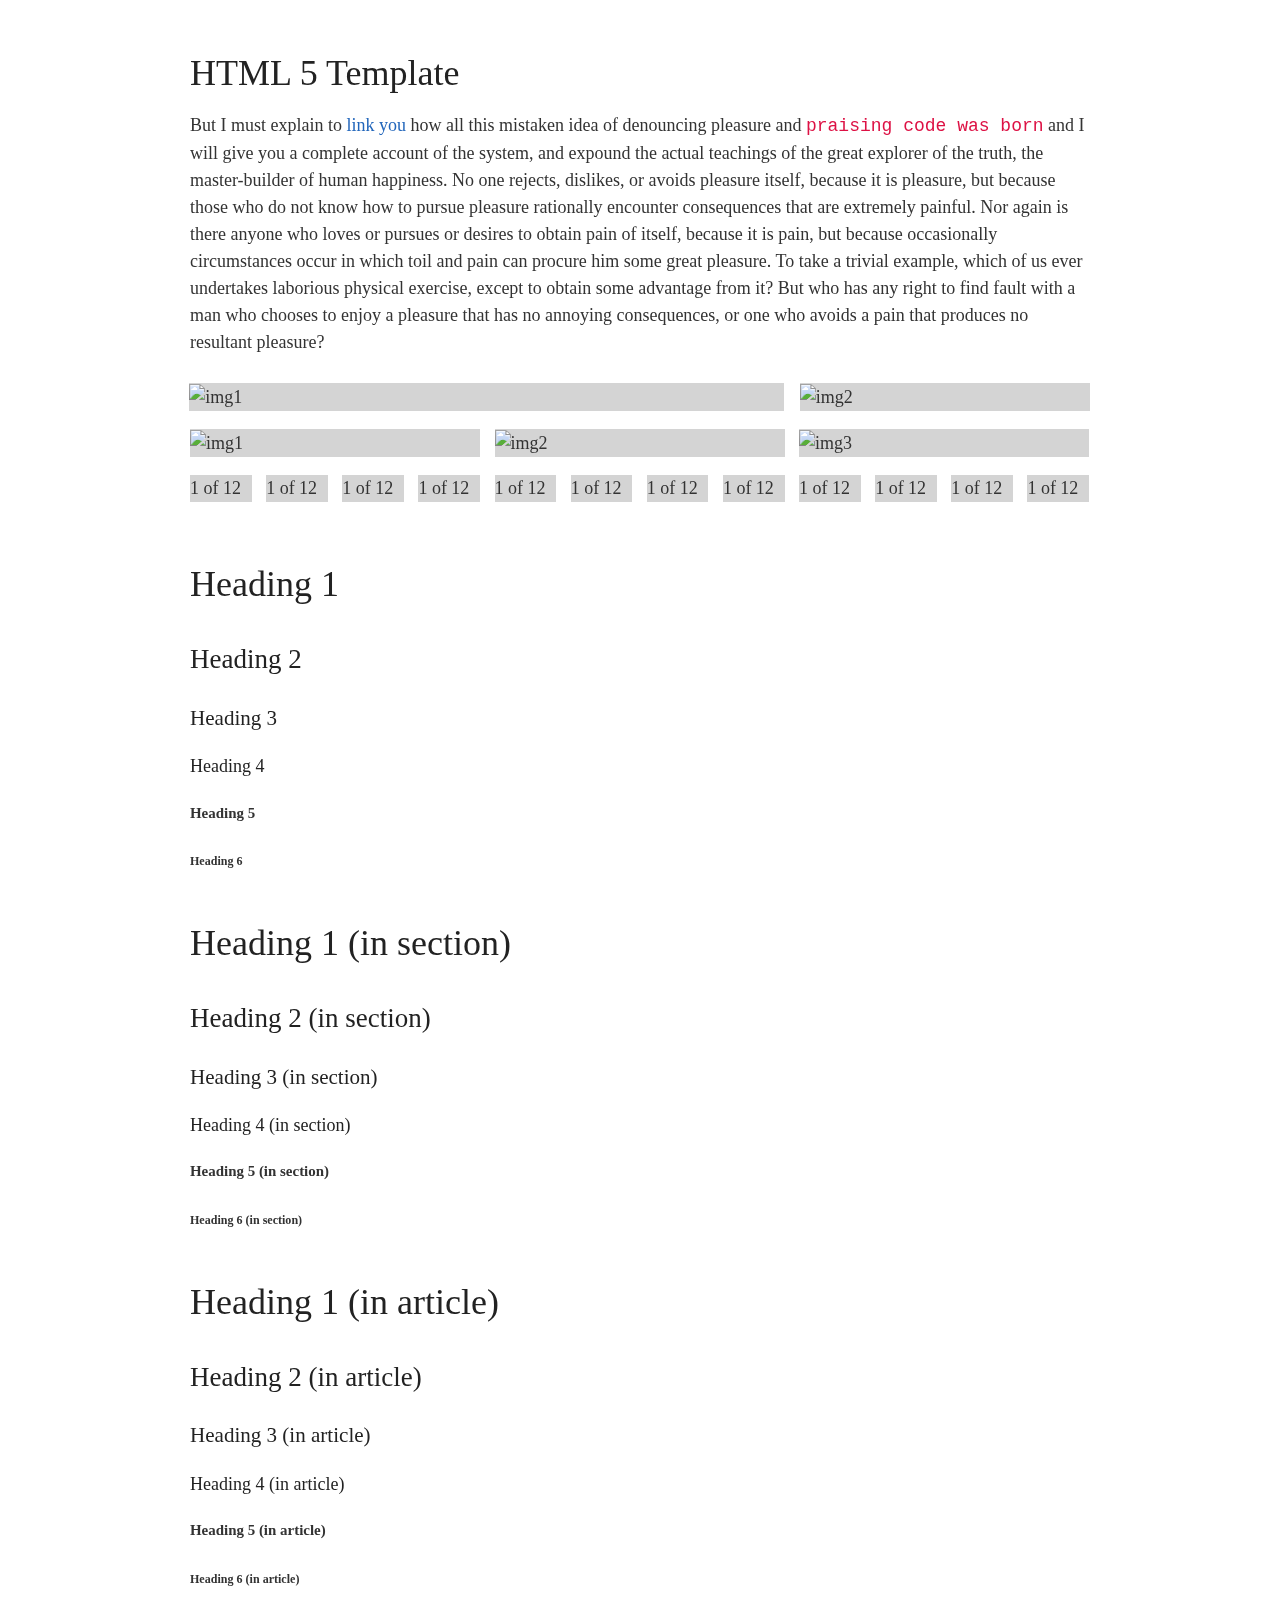
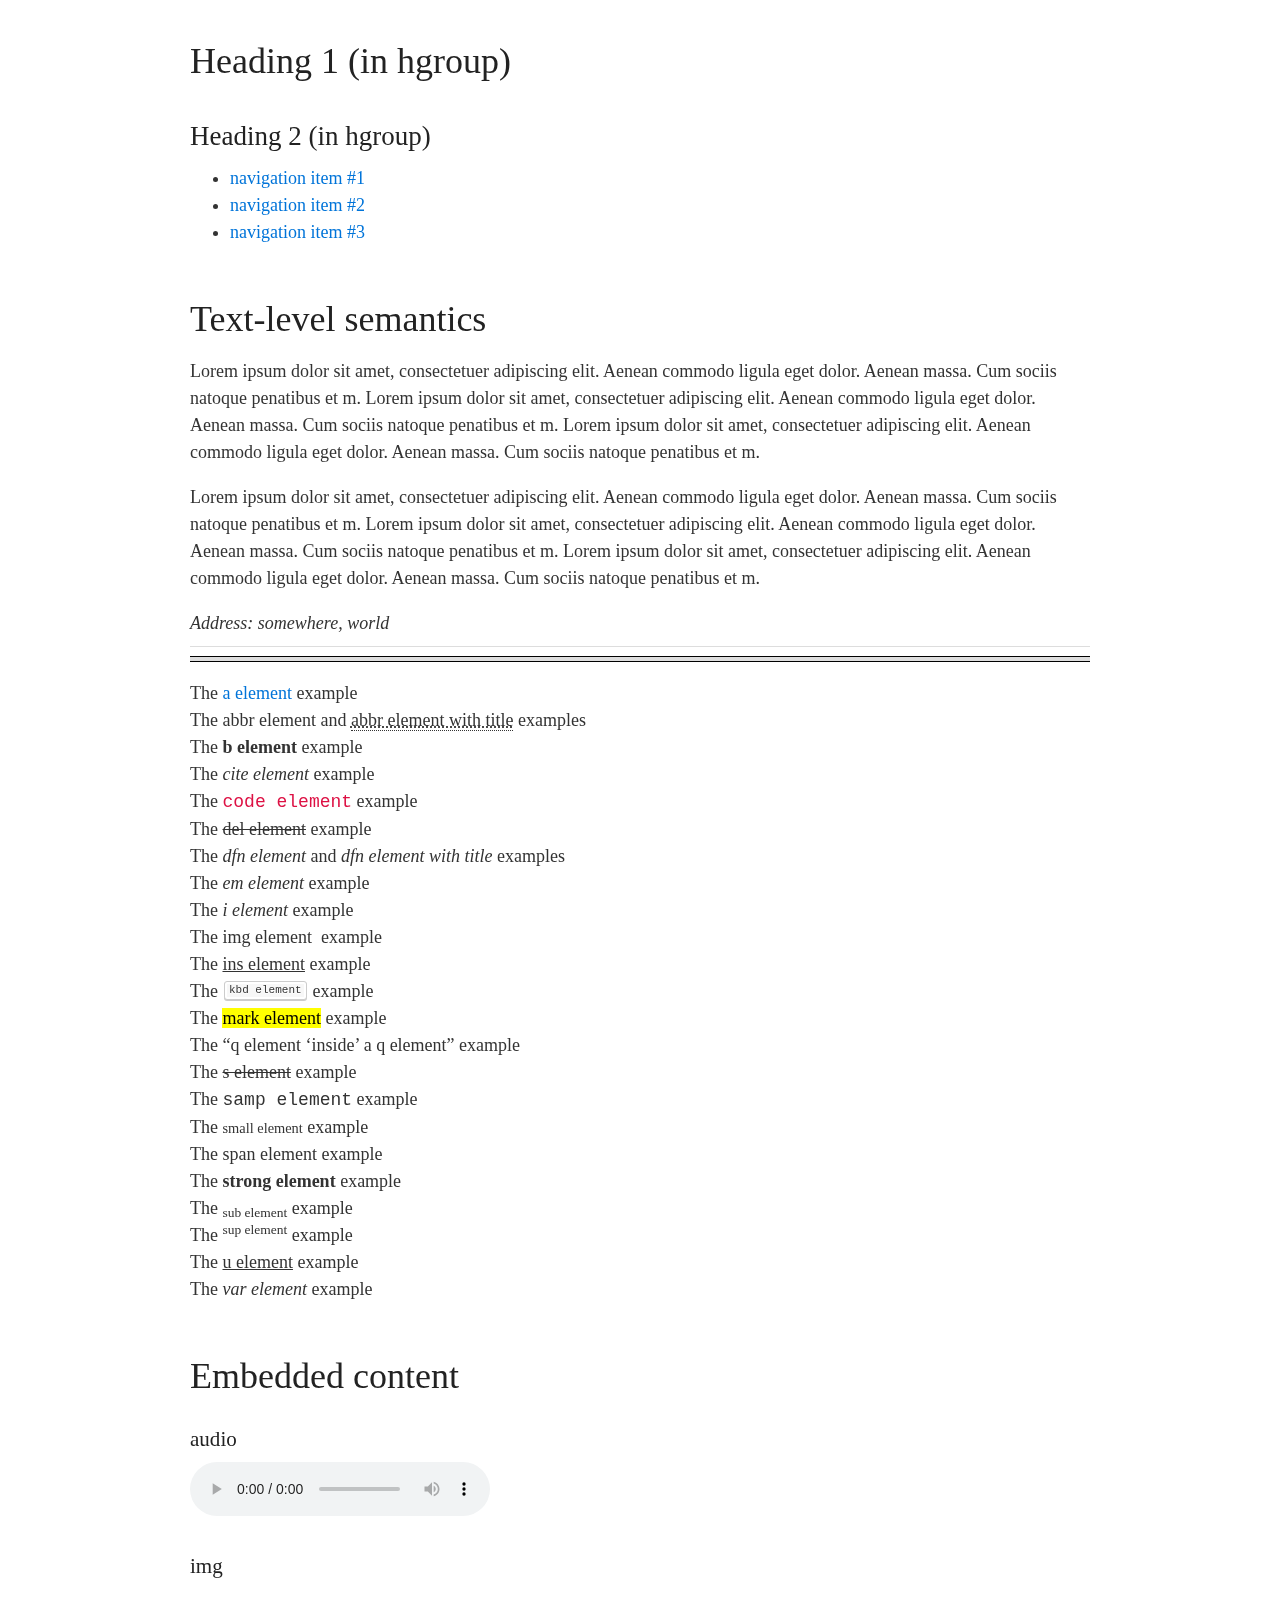
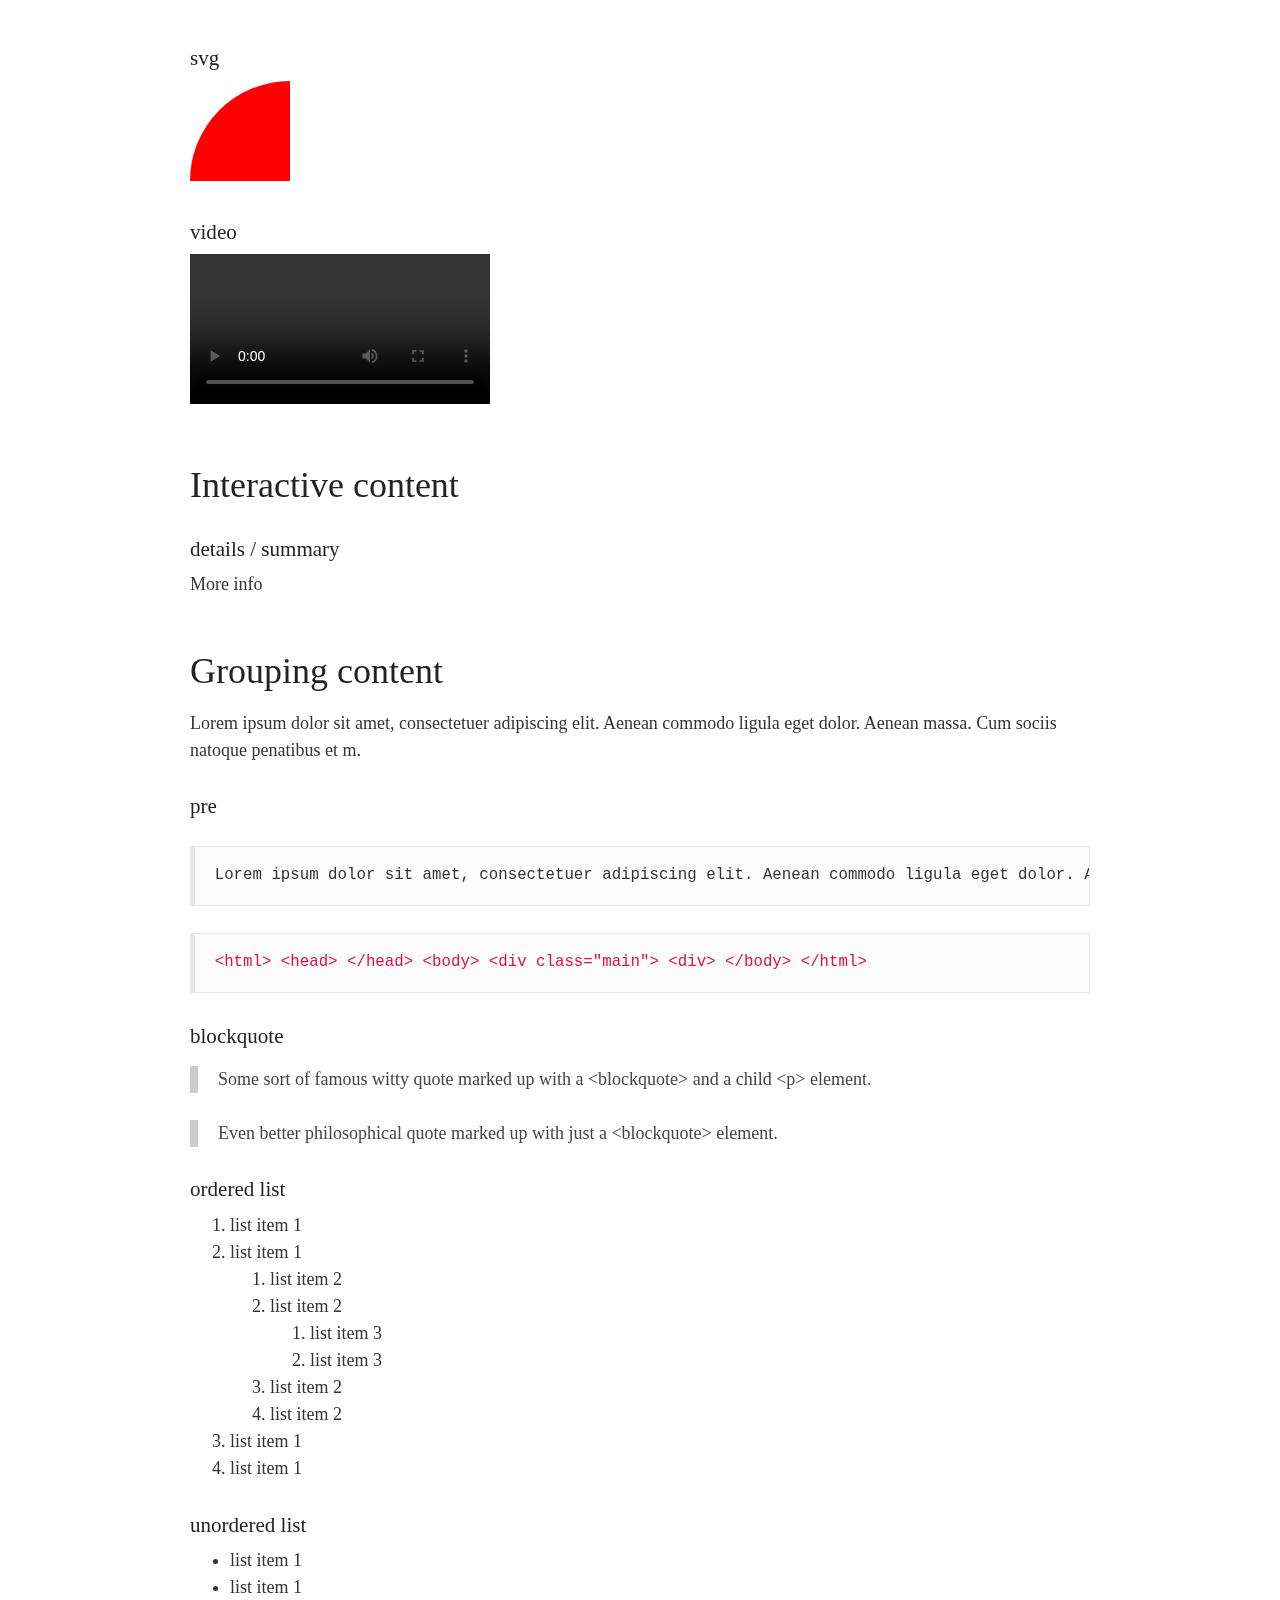
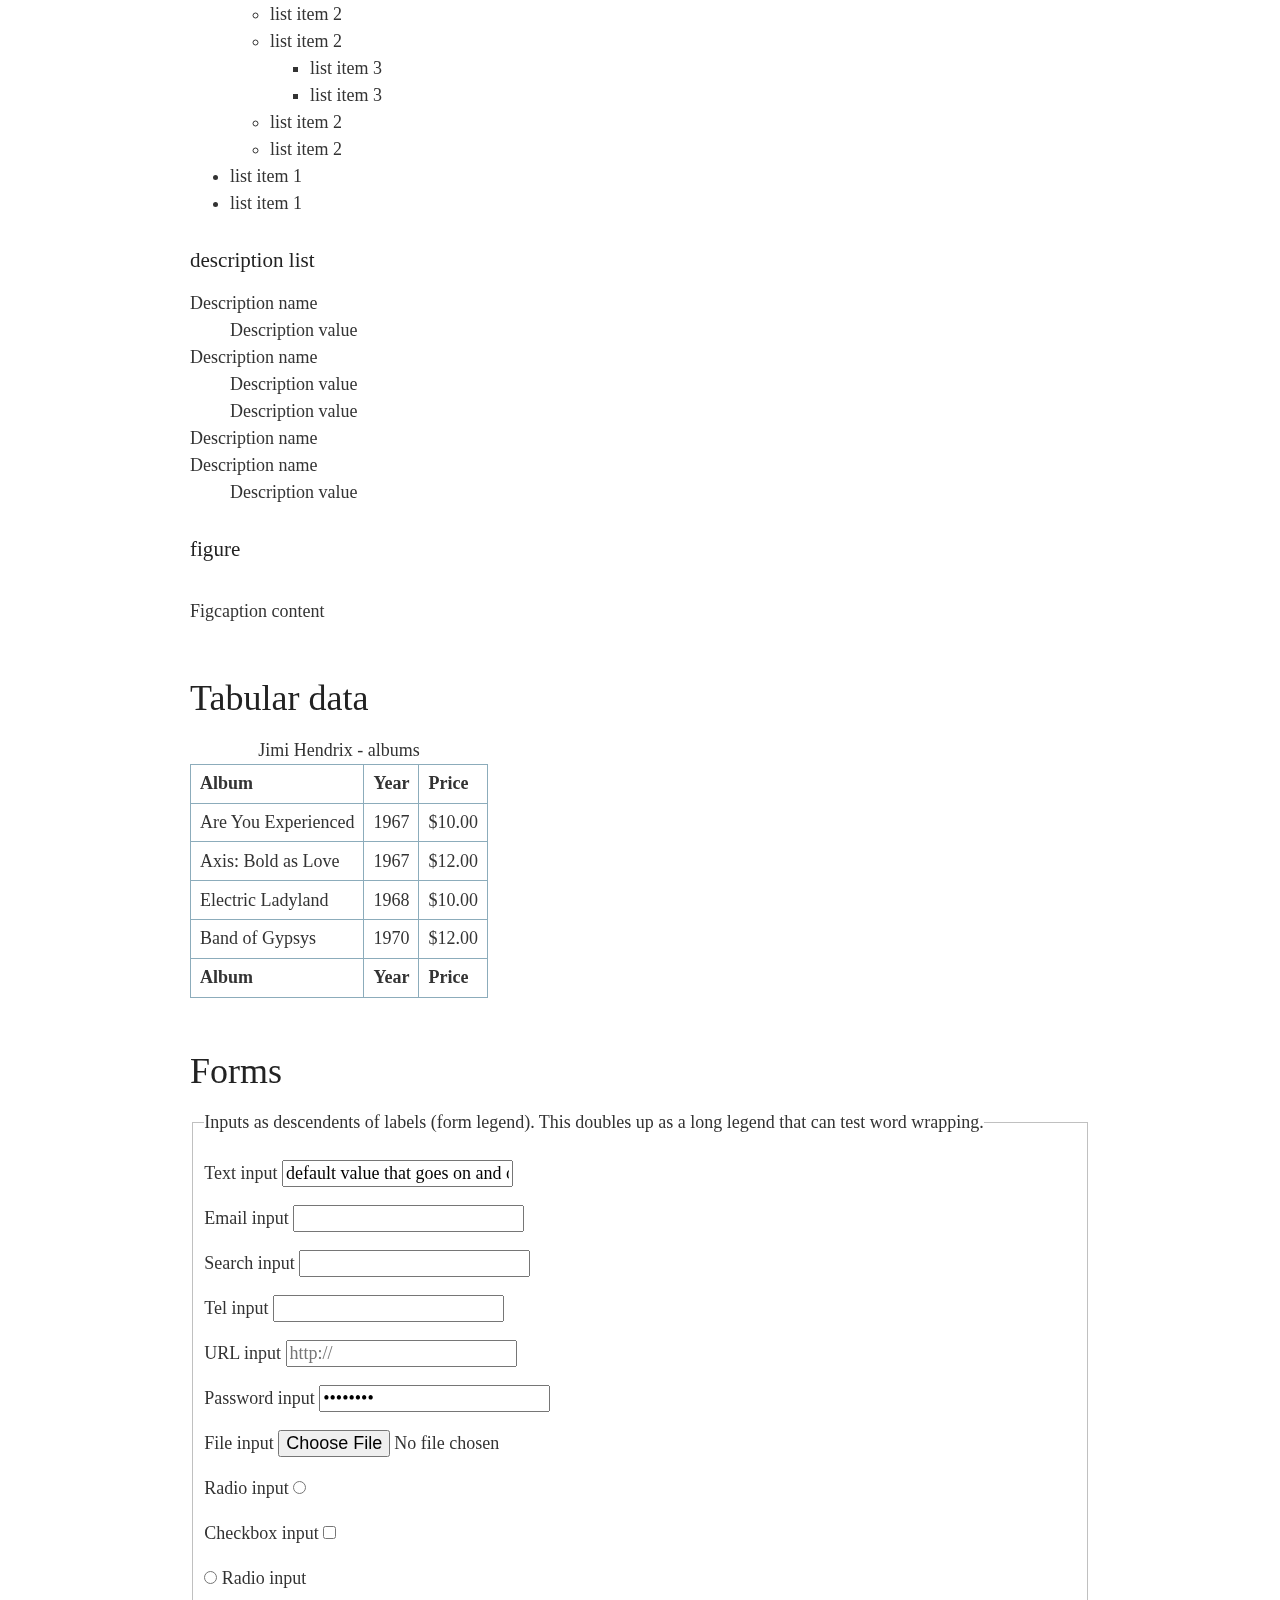
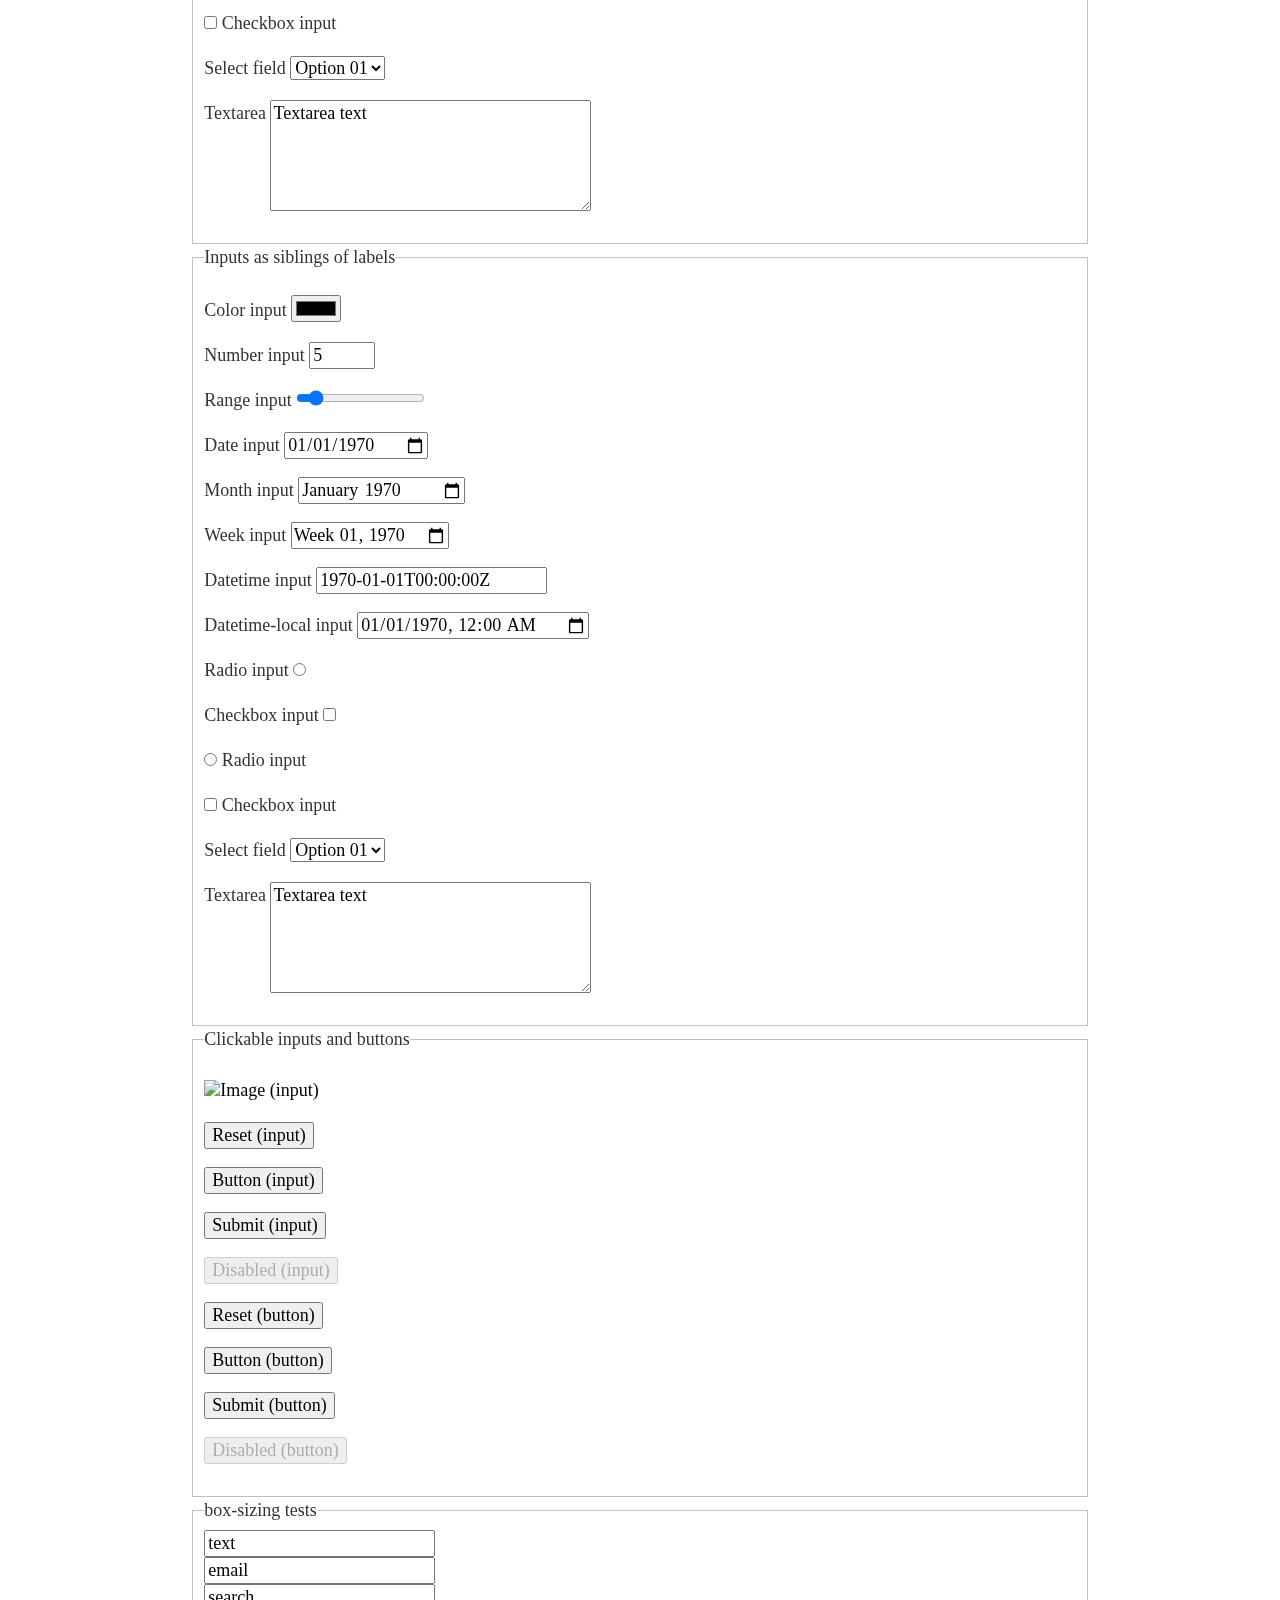
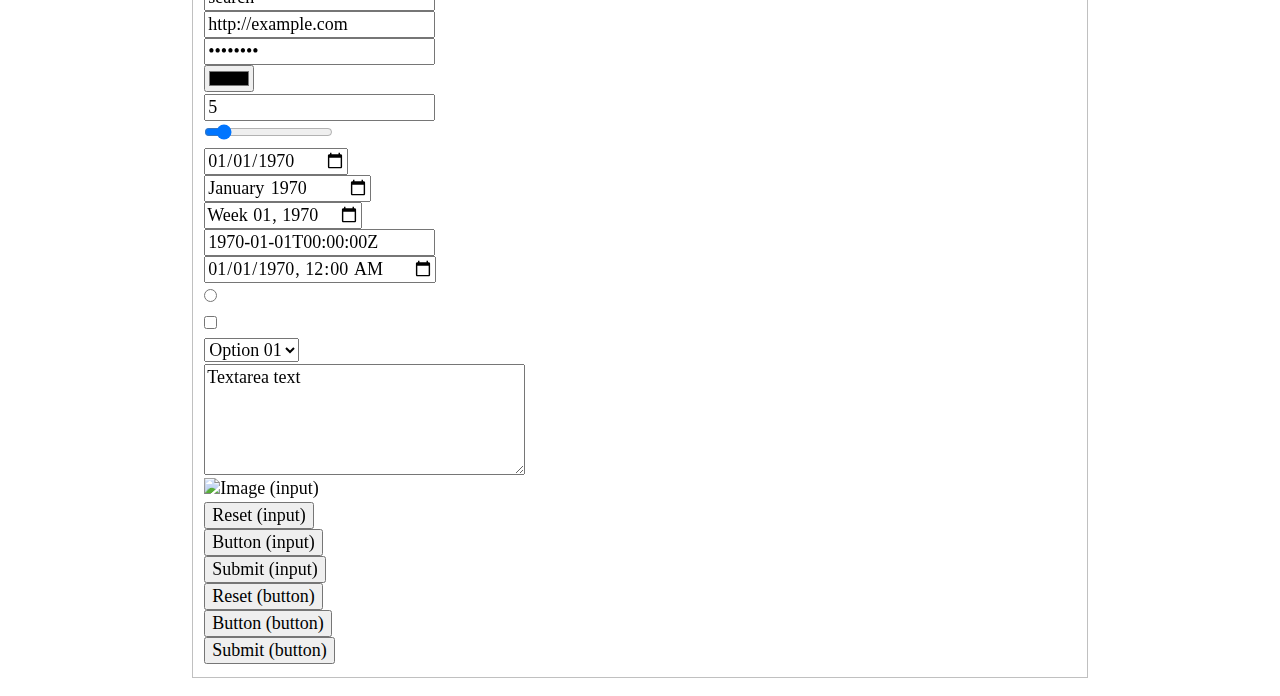
==== commit f9c4ba50: "New CSS Grid" ====
--- a/index.html
+++ b/index.html
@@ -18,7 +18,7 @@
 
 	<link rel="author" href="humans.txt" />
   
-  	<link rel="shortcut icon" href="/favicon.ico" type="image/x-icon">
+	<link rel="shortcut icon" href="/favicon.ico" type="image/x-icon">
 	<link rel="shortcut icon" href="/favicon.png" type="image/png">
 
 	<link href="css/normalize.css" type="text/css" rel="stylesheet" />  
@@ -40,33 +40,44 @@
 	But I must explain to <a href="">link you</a> how all this mistaken idea of denouncing pleasure and <code>praising code was born</code> and I will give you a complete account of the system, and expound the actual teachings of the great explorer of the truth, the master-builder of human happiness. No one rejects, dislikes, or avoids pleasure itself, because it is pleasure, but because those who do not know how to pursue pleasure rationally encounter consequences that are extremely painful. Nor again is there anyone who loves or pursues or desires to obtain pain of itself, because it is pain, but because occasionally circumstances occur in which toil and pain can procure him some great pleasure. To take a trivial example, which of us ever undertakes laborious physical exercise, except to obtain some advantage from it? But who has any right to find fault with a man who chooses to enjoy a pleasure that has no annoying consequences, or one who avoids a pain that produces no resultant pleasure?
 	</p>
 	
-	<div class="section group">
-		<div class="col span_4_of_12">
+	<div class="grid">
+
+		<div class="col span_4 push">
+			<img src="http://load.my-azur.de/f/l/rpi_img_1295.jpg" title="img2" alt="img2" />
+		</div>
+		<div class="col span_8 pull">
+			<img src="http://load.my-azur.de/f/l/Machtzentrale_2013_1.jpg" title="img1" alt="img1" />
+		</div>    
+
+	</div>	  
+  
+	<div class="grid">
+		<div class="col span_4">
 			<img src="http://load.my-azur.de/f/l/Machtzentrale_2013_1.jpg" title="img1" alt="img1" />
 		</div>
-		<div class="col span_4_of_12">
+		<div class="col span_4">
 			<img src="http://load.my-azur.de/f/l/rpi_img_1295.jpg" title="img2" alt="img2" />
 		</div>
-		<div class="col span_4_of_12">
+		<div class="col span_4">
 			<img src="http://load.my-azur.de/f/l/astra_gtc.jpg" title="img3" alt="img3" />
 		</div>
 
 	</div>	
 	
 	<style>.col{background:rgba(204, 204, 204, 0.85)}</style>
-	<div class="section group">
-		<div class="col span_1_of_12">1 of 12</div>
-		<div class="col span_1_of_12">1 of 12</div>
-		<div class="col span_1_of_12">1 of 12</div>
-		<div class="col span_1_of_12">1 of 12</div>
-		<div class="col span_1_of_12">1 of 12</div>
-		<div class="col span_1_of_12">1 of 12</div>
-		<div class="col span_1_of_12">1 of 12</div>
-		<div class="col span_1_of_12">1 of 12</div>
-		<div class="col span_1_of_12">1 of 12</div>
-		<div class="col span_1_of_12">1 of 12</div>
-		<div class="col span_1_of_12">1 of 12</div>
-		<div class="col span_1_of_12">1 of 12</div>
+	<div class="grid">
+		<div class="col span_1">1 of 12</div>
+		<div class="col span_1">1 of 12</div>
+		<div class="col span_1">1 of 12</div>
+		<div class="col span_1">1 of 12</div>
+		<div class="col span_1">1 of 12</div>
+		<div class="col span_1">1 of 12</div>
+		<div class="col span_1">1 of 12</div>
+		<div class="col span_1">1 of 12</div>
+		<div class="col span_1">1 of 12</div>
+		<div class="col span_1">1 of 12</div>
+		<div class="col span_1">1 of 12</div>
+		<div class="col span_1">1 of 12</div>
 	</div>
 	
 	<!-- Testelements from https://github.com/necolas/normalize.css/blob/master/test.html -->
--- a/css/grid.css
+++ b/css/grid.css
@@ -1,50 +1,79 @@
-/*
- * http://www.responsivegridsystem.com/
- */
- 
-/*=12 Columns Grid
-=================================================================== */
+/*-----------------------------------------------------------------------------------*/
+/*Grid http://www.responsivegridsystem.com/
+/*-----------------------------------------------------------------------------------*/
 
-/*  SECTIONS  */
-.section {
-  clear: both;
-  padding: 0px;
-  margin: 0px;
+/* GRID */
+
+.grid {
+	clear: both;
+	padding: 0px;
+	margin: 0px;
 }
 
-/*  GROUPING  */
-.group:before,
-.group:after { content:""; display:table; }
-.group:after { clear:both; }
-.group { zoom:1; /* For IE 6/7 (trigger hasLayout) */ }
+.grid:before,
+.grid:after {
+  content:"";
+  display:table;
+}
+.grid:after { clear:both; }
+.grid { zoom:1; /* For IE 6/7 (trigger hasLayout) */ }
 
-/*  GRID COLUMN SETUP  */
-.col { display: block; float:left; margin: 1% 0 1% 1.6%; }
-.col:first-child { margin-left: 0; } /* all browsers except IE6 and lower */
+/* GRID COLUMN SETUP */
 
-/*  REMOVE MARGINS AS ALL GO FULL WIDTH AT 480 PIXELS */
-@media only screen and (max-width: 480px) {
-  .col { margin: 1% 0 1% 0%; }
+.col {
+	display: block;
+	margin: 1% 0 1% 0%;
+  float:left;
+  width: 100%; 
 }
 
-/*  GRID OF TWELVE  */
-.span_12_of_12 { width: 100%; }
-.span_11_of_12 { width: 91.46%; }
-.span_10_of_12 { width: 83%; }
-.span_9_of_12 { width: 74.54%; }
-.span_8_of_12 { width: 66.08%; }
-.span_7_of_12 { width: 57.62%; }
-.span_6_of_12 { width: 49.16%; }
-.span_5_of_12 { width: 40.7%; }
-.span_4_of_12 { width: 32.24%; }
-.span_3_of_12 { width: 23.78%; }
-.span_2_of_12 { width: 15.32%; }
-.span_1_of_12 { width: 6.86%; }
+@media only screen and (min-width: 480px) {
+  .col {
+    margin: 1% 0 1% 1.6%;
+  }
 
-@media only screen and (max-width: 480px) {
-  .span_12_of_12,	.span_11_of_12,	.span_10_of_12,	.span_9_of_12,
-  .span_8_of_12,	.span_7_of_12,	.span_6_of_12,	.span_5_of_12,
-  .span_4_of_12,	.span_3_of_12,	.span_2_of_12,	.span_1_of_12 {
-    width: 100%; 
-  }
-}
+  .col:first-child { margin-left: 0; } /* all browsers except IE6 and lower */
+
+  /*  GRID OF TWELVE  */
+  .span_12 { width: 100%; }
+  .span_11 { width: 91.46%; }
+  .span_10 { width: 83%; }
+  .span_9 { width: 74.54%; }
+  .span_8 { width: 66.08%; }
+  .span_7 { width: 57.62%; }
+  .span_6 { width: 49.16%; }
+  .span_5 { width: 40.7%; }
+  .span_4 { width: 32.24%; }
+  .span_3 { width: 23.78%; }
+  .span_2 { width: 15.32%; }
+  .span_1 { width: 6.86%; }
+
+
+  .push, .pull  { position: relative; }
+
+  .span_1.push { left: 93.13%;}
+  .span_2.push { left: 84.68%;}
+  .span_3.push { left: 76.22%;}
+  .span_4.push { left: 67.76%;}
+  .span_5.push { left: 59.3%;}
+  .span_6.push { left: 80.84%;}
+  .span_7.push { left: 42.38%;}
+  .span_8.push { left: 33.92%;}
+  .span_9.push { left: 25.46%;}
+  .span_10.push { left: 17%;}
+  .span_11.push { left: 8.54%;}
+  .span_12.push { left: 100%;}
+
+  .span_1.pull { right: 93.13%;}
+  .span_2.pull { right: 84.68%;}
+  .span_3.pull { right: 76.22%;}
+  .span_4.pull { right: 67.76%;}
+  .span_5.pull { right: 59.3%;}
+  .span_6.pull { right: 80.84%;}
+  .span_7.pull { right: 42.38%;}
+  .span_8.pull { right: 33.92%;}
+  .span_9.pull { right: 25.46%;}
+  .span_10.pull { right: 17%;}
+  .span_11.pull { right: 8.54%;}
+  .span_12.pull { right: 100%;}
+}--- a/css/style.css
+++ b/css/style.css
@@ -21,8 +21,8 @@
           hyphens: auto;	
 }
 
-a {
-  color: #47a;
+a, a:visited {
+  color: #26b;
   text-decoration: none;
   -webkit-transition: all 0.2s ease-in-out;
      -moz-transition: all 0.2s ease-in-out;
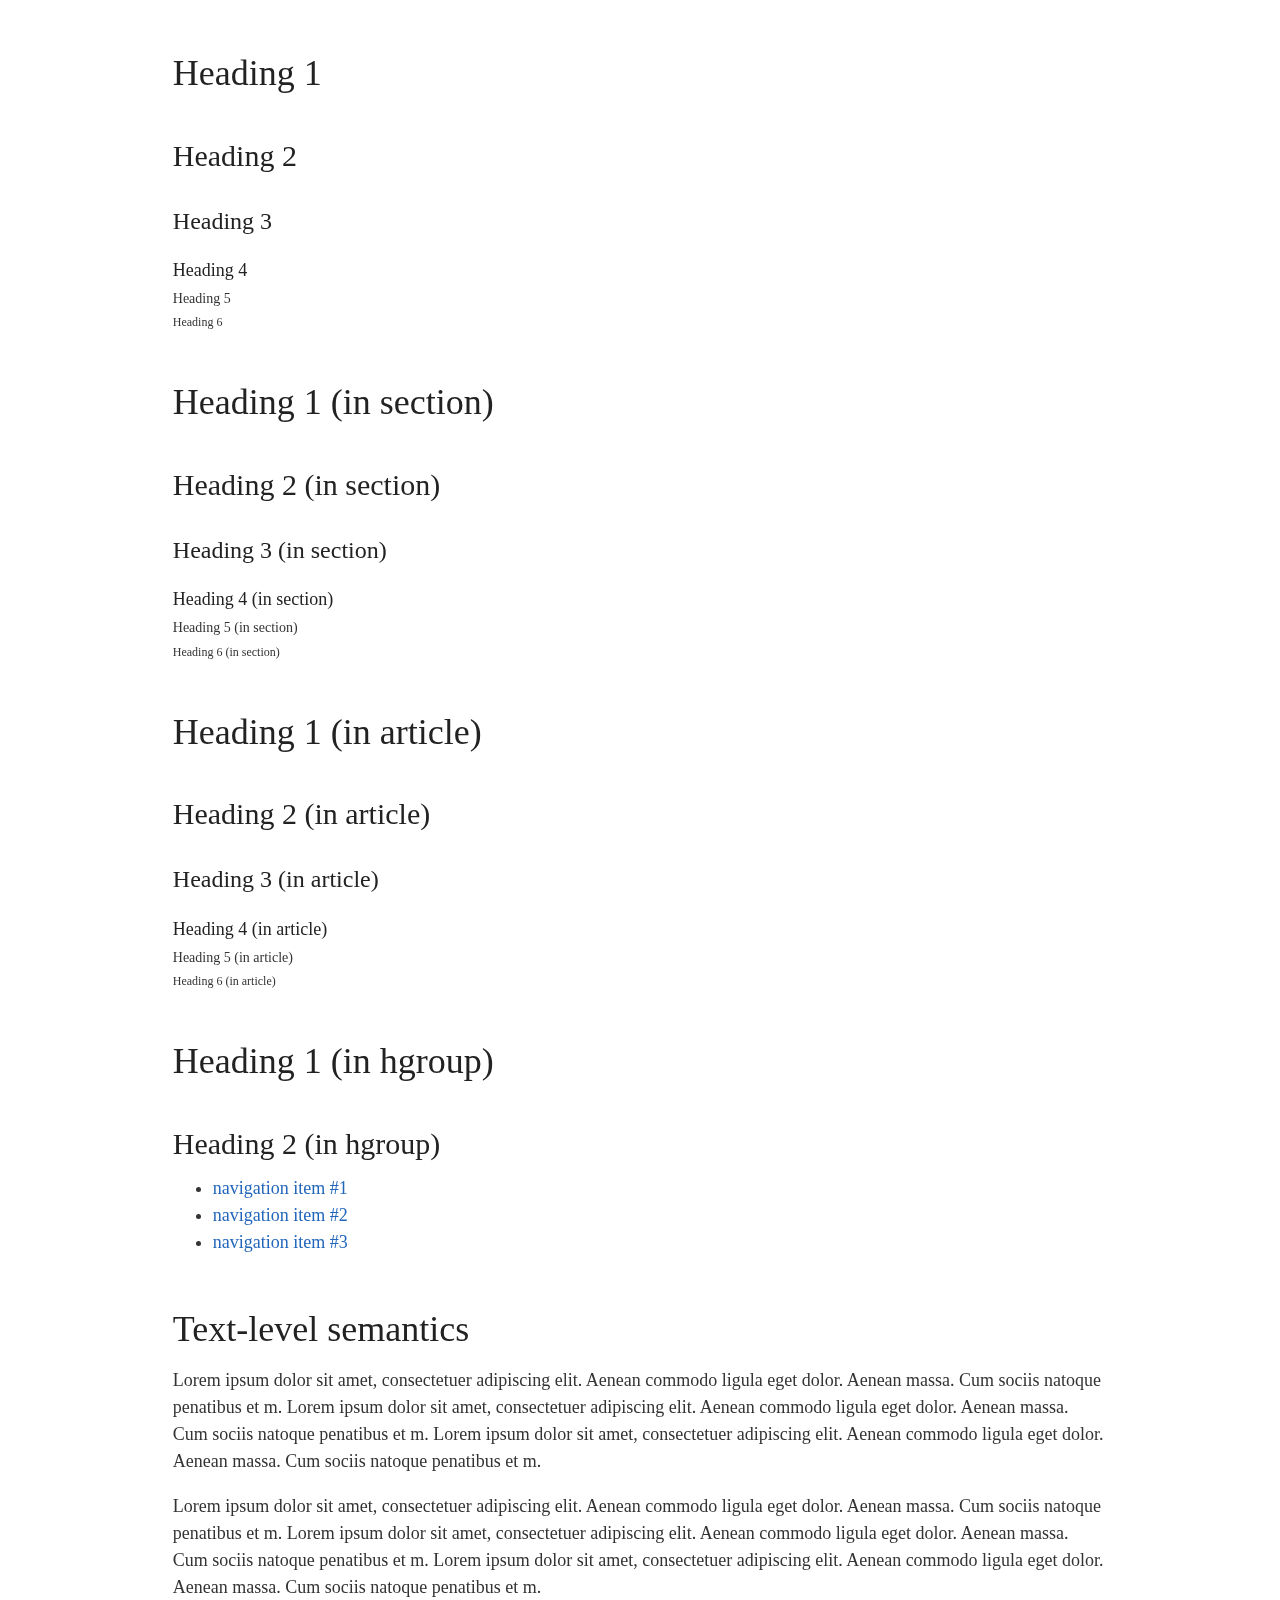
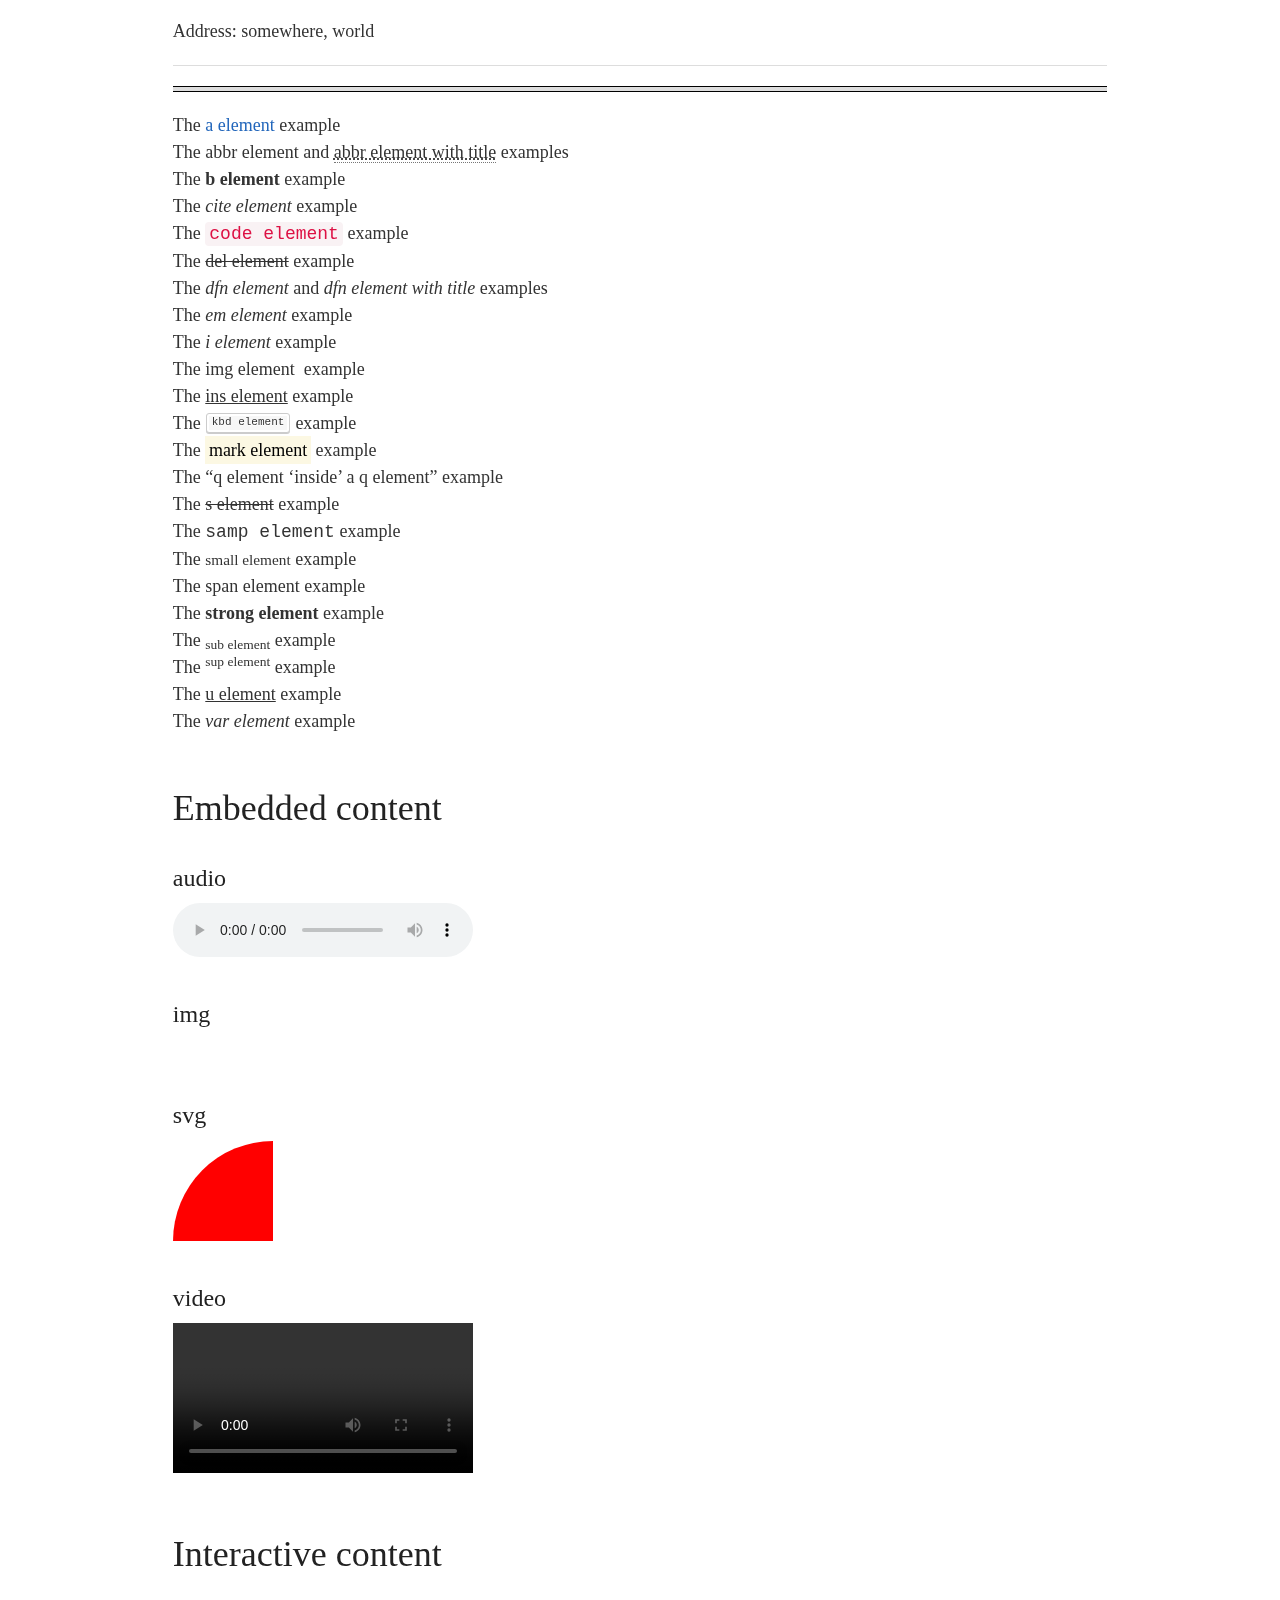
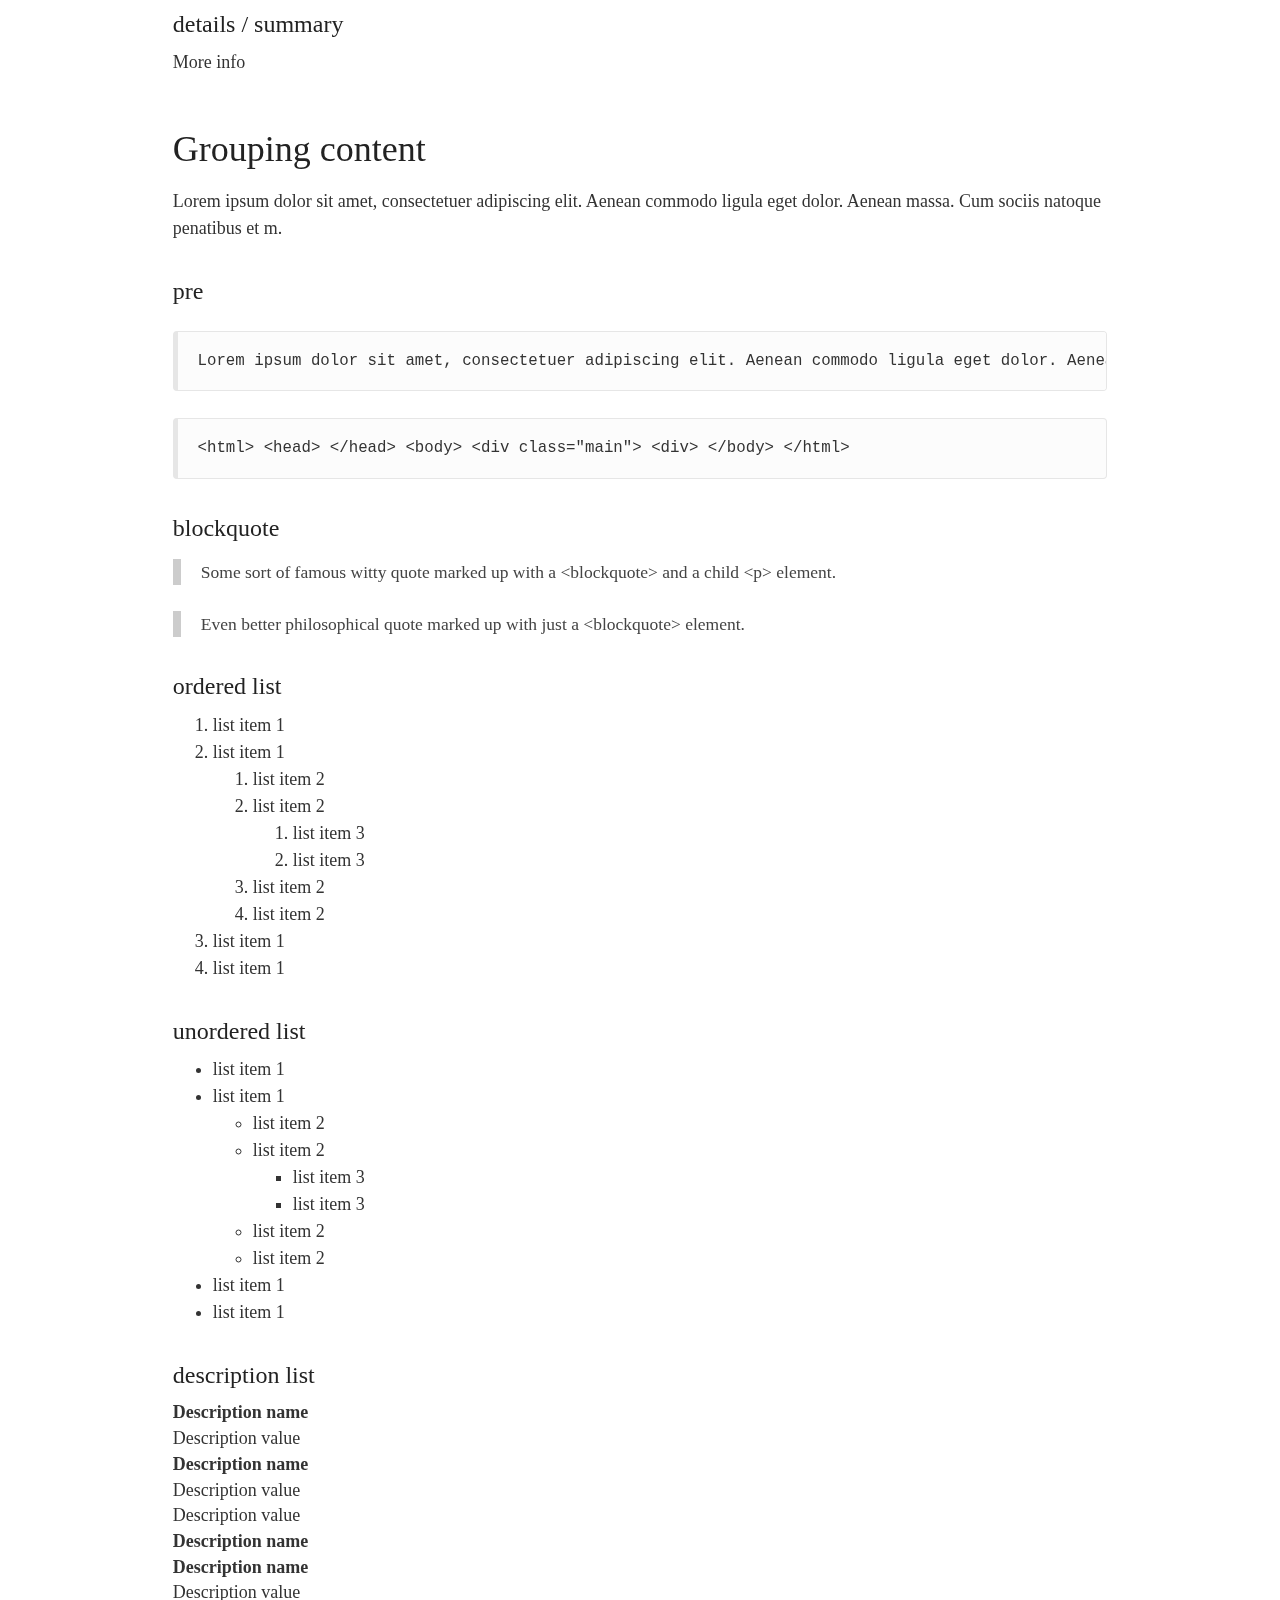
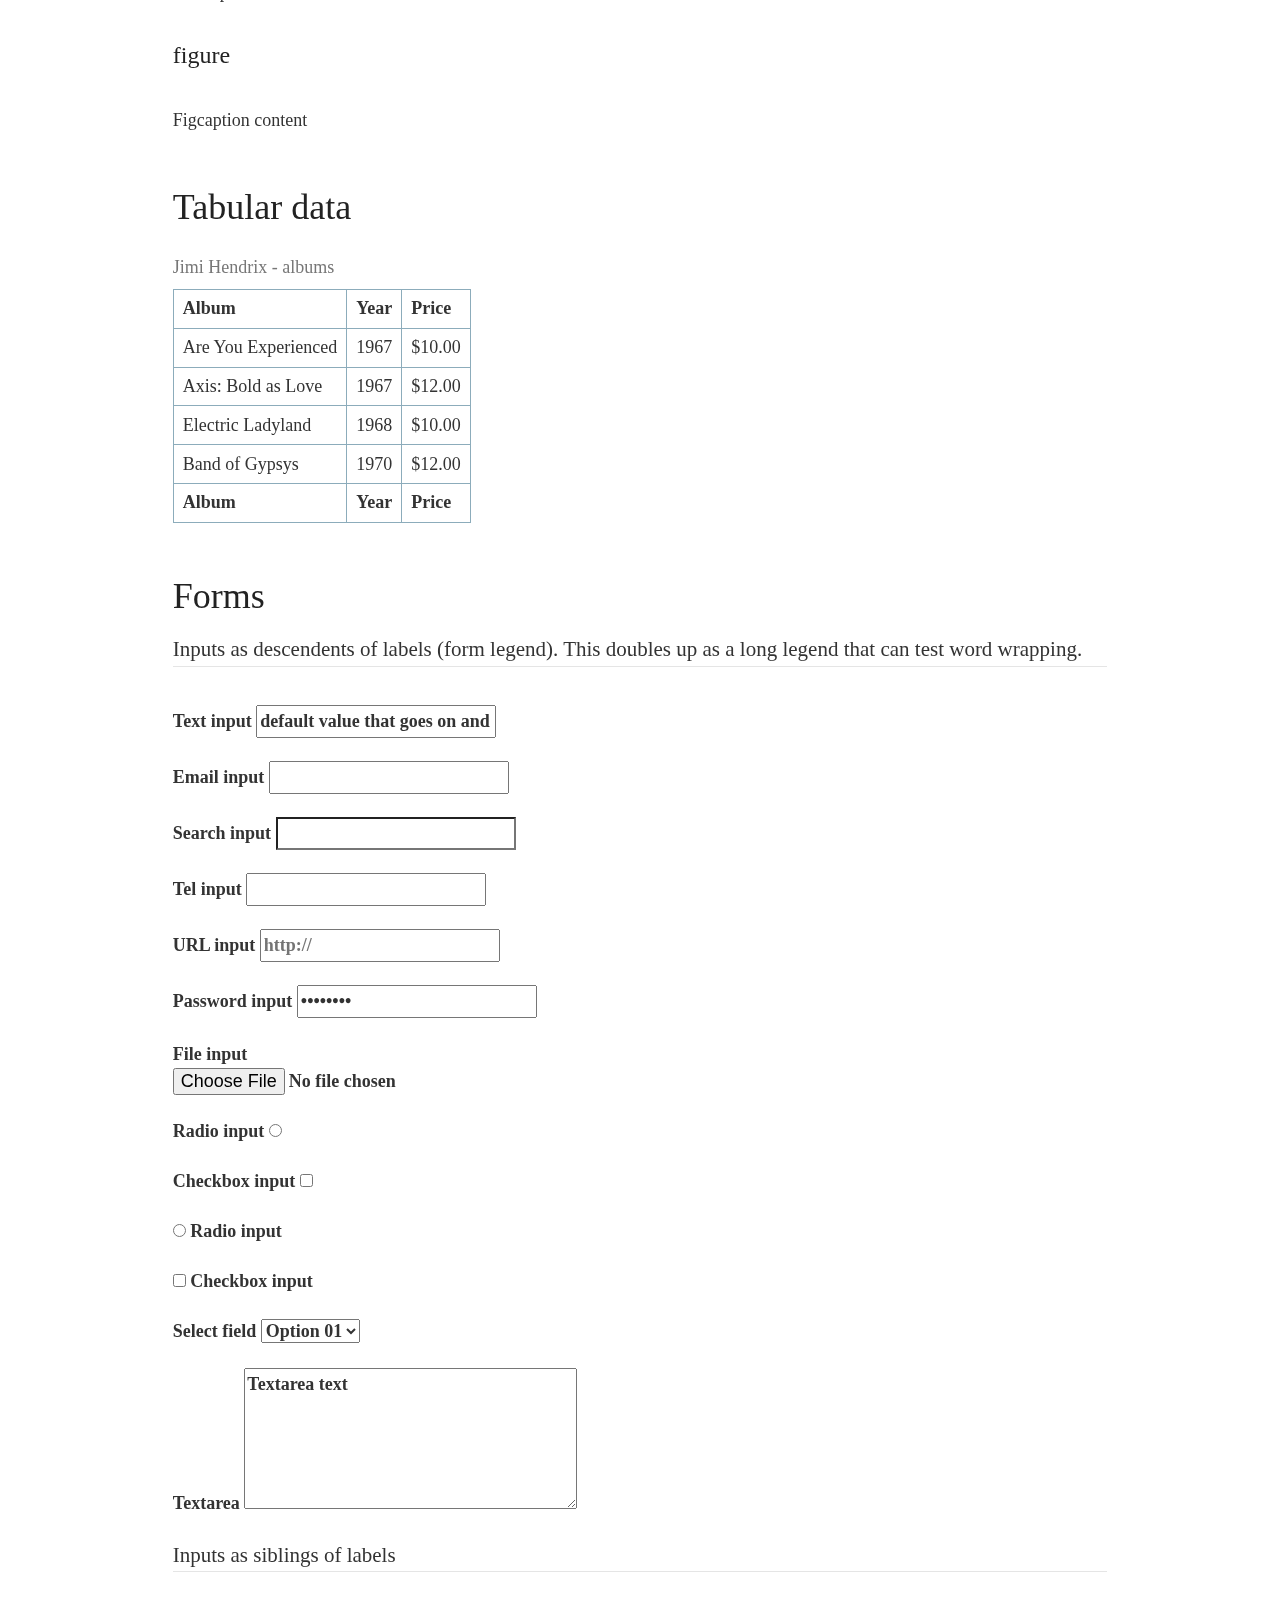
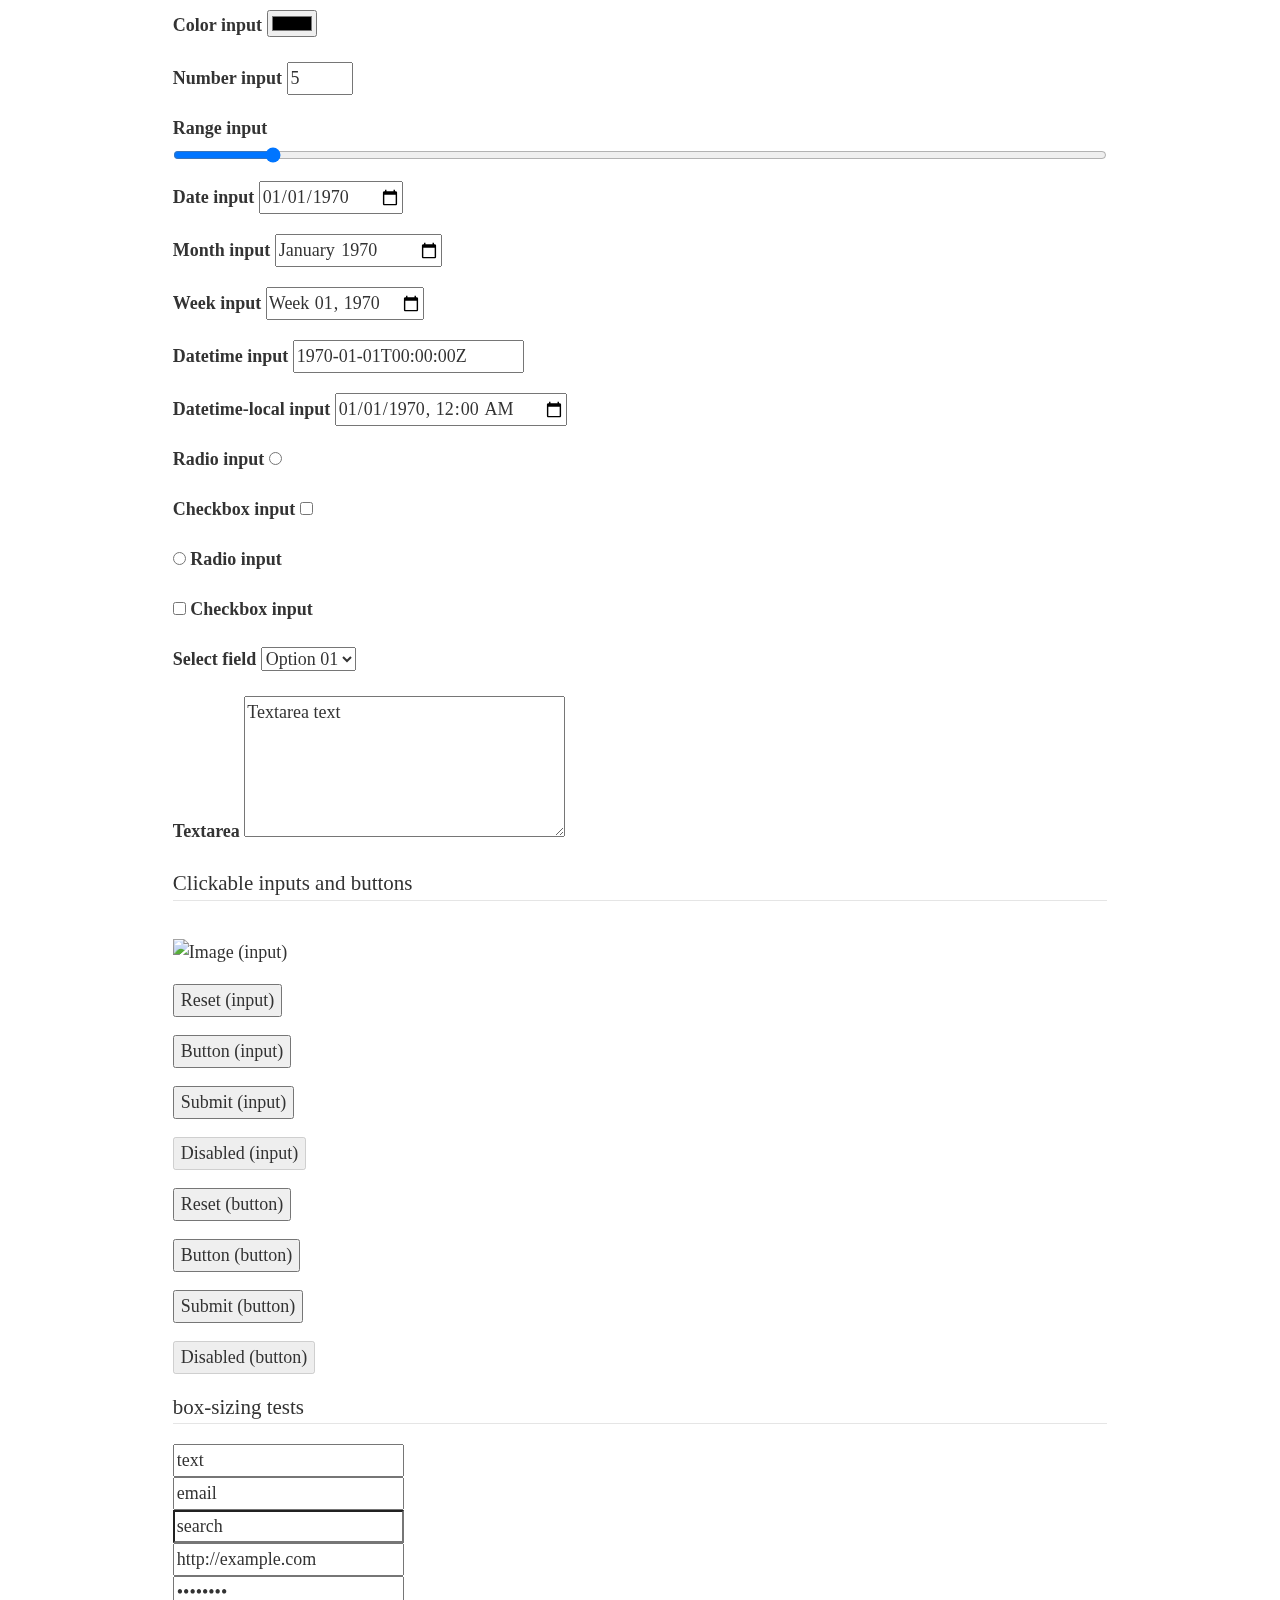
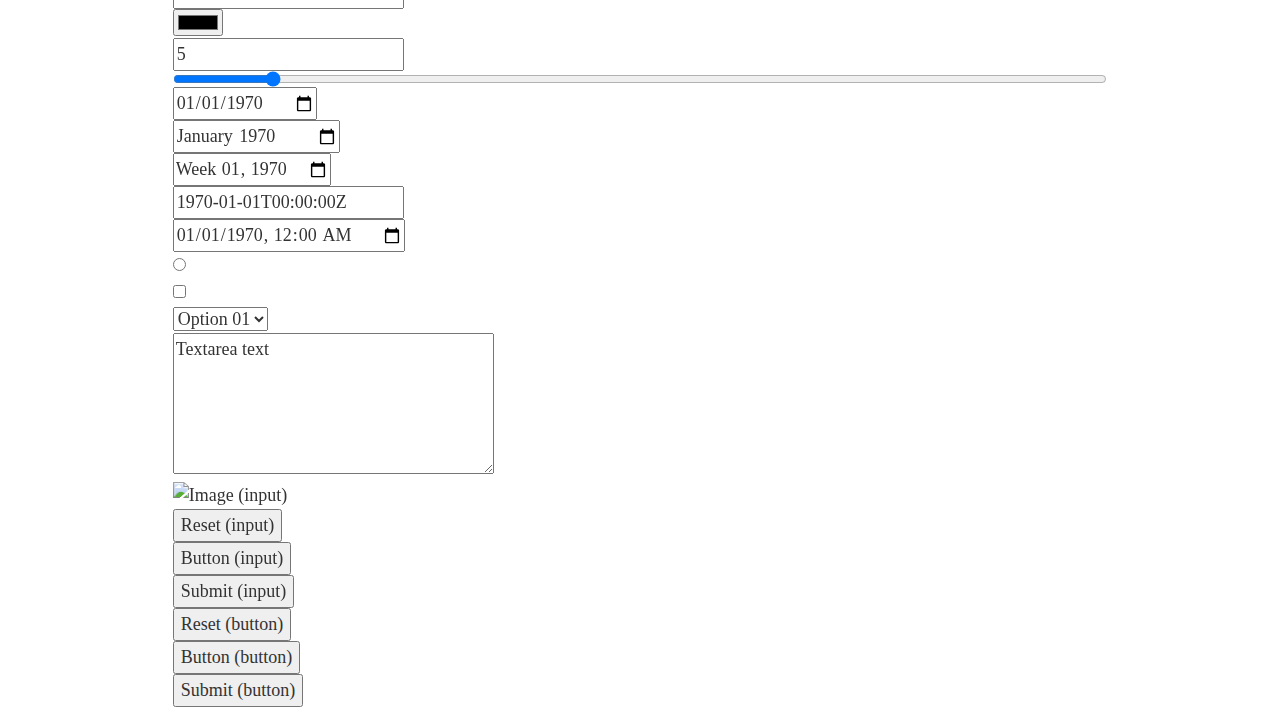
==== commit 4bf8ee54: "Update index.html" ====
--- a/index.html
+++ b/index.html
@@ -1,92 +1,53 @@
 <!DOCTYPE html>
-<!--[if lt IE 7]>      <html class="no-js lt-ie9 lt-ie8 lt-ie7"> <![endif]-->
-<!--[if IE 7]>         <html class="no-js lt-ie9 lt-ie8"> <![endif]-->
-<!--[if IE 8]>         <html class="no-js lt-ie9"> <![endif]-->
-<!--[if gt IE 8]><!--> <html class="no-js"> <!--<![endif]-->
+<!--[if lt IE 7]>  <html class="no-js lt-ie9 lt-ie8 lt-ie7"> <![endif]-->
+<!--[if IE 7]>  <html class="no-js lt-ie9 lt-ie8"> <![endif]-->
+<!--[if IE 8]>  <html class="no-js lt-ie9"> <![endif]-->
+<!--[if gt IE 8]><!-->  <html class="no-js"> <!--<![endif]-->
 <head>
-	<meta charset="utf-8">
-	<meta http-equiv="X-UA-Compatible" content="IE=edge,chrome=1">
+  <meta charset="utf-8">
+  <meta http-equiv="X-UA-Compatible" content="IE=edge,chrome=1">
 
-	<title>HTML 5 Template</title>
+  <title>HTML 5 Template</title>
   
-	<meta name="apple-mobile-web-app-capable" content="yes">
-	<meta name="viewport" content="width=device-width, initial-scale=1">
+  <meta name="apple-mobile-web-app-capable" content="yes">
+  <meta name="viewport" content="width=device-width, initial-scale=1">
 
-	<meta name="author" content="Marco Krage">
-	<meta name="description" content="">
-	<meta name="keywords" content="">
+  <meta name="author" content="Marco Krage">
+  <meta name="description" content="">
+  <meta name="keywords" content="">
 
-	<link rel="author" href="humans.txt" />
+  <link rel="author" href="humans.txt" />
   
-	<link rel="shortcut icon" href="/favicon.ico" type="image/x-icon">
-	<link rel="shortcut icon" href="/favicon.png" type="image/png">
+  <link rel="shortcut icon" href="/favicon.ico" type="image/x-icon">
+  <link rel="shortcut icon" href="/favicon.png" type="image/png">
 
-	<link href="css/normalize.css" type="text/css" rel="stylesheet" />  
-	<link href="css/colors.css" type="text/css" rel="stylesheet" />  
-	<link href="css/grid.css" type="text/css" rel="stylesheet" />  
-	<link href="css/style.css" type="text/css" rel="stylesheet" />  
-	
-	<script src="js/modernizr-2.5.3-min.js"></script>
+  <link rel="stylesheet" href="//cdnjs.cloudflare.com/ajax/libs/normalize/3.0.1/normalize.min.css" />
+  <link rel="stylesheet" href="//maxcdn.bootstrapcdn.com/bootstrap/3.2.0/css/bootstrap.min.css">
+  <link rel="stylesheet" href="css/style.css">
+
+  <script src="//cdnjs.cloudflare.com/ajax/libs/modernizr/2.8.2/modernizr.min.js"></script>
 </head>
 <body> 
-<!--[if lt IE 7]>
-	<p class="chromeframe">You are using an <strong>outdated</strong> browser. Please <a href="http://browsehappy.com/">upgrade your browser</a> or <a href="http://www.google.com/chromeframe/?redirect=true">activate Google Chrome Frame</a> to improve your experience.</p>
-<![endif]-->
 
-<div id="page">
+<div id="wrapper">
 
-	<h1>HTML 5 Template</h1>
-	<p>
-	But I must explain to <a href="">link you</a> how all this mistaken idea of denouncing pleasure and <code>praising code was born</code> and I will give you a complete account of the system, and expound the actual teachings of the great explorer of the truth, the master-builder of human happiness. No one rejects, dislikes, or avoids pleasure itself, because it is pleasure, but because those who do not know how to pursue pleasure rationally encounter consequences that are extremely painful. Nor again is there anyone who loves or pursues or desires to obtain pain of itself, because it is pain, but because occasionally circumstances occur in which toil and pain can procure him some great pleasure. To take a trivial example, which of us ever undertakes laborious physical exercise, except to obtain some advantage from it? But who has any right to find fault with a man who chooses to enjoy a pleasure that has no annoying consequences, or one who avoids a pain that produces no resultant pleasure?
-	</p>
-	
-	<div class="grid">
-
-		<div class="col span_4 push">
-			<img src="http://load.my-azur.de/f/l/rpi_img_1295.jpg" title="img2" alt="img2" />
-		</div>
-		<div class="col span_8 pull">
-			<img src="http://load.my-azur.de/f/l/Machtzentrale_2013_1.jpg" title="img1" alt="img1" />
-		</div>    
-
-	</div>	  
-  
-	<div class="grid">
-		<div class="col span_4">
-			<img src="http://load.my-azur.de/f/l/Machtzentrale_2013_1.jpg" title="img1" alt="img1" />
-		</div>
-		<div class="col span_4">
-			<img src="http://load.my-azur.de/f/l/rpi_img_1295.jpg" title="img2" alt="img2" />
-		</div>
-		<div class="col span_4">
-			<img src="http://load.my-azur.de/f/l/astra_gtc.jpg" title="img3" alt="img3" />
-		</div>
-
-	</div>	
-	
-	<style>.col{background:rgba(204, 204, 204, 0.85)}</style>
-	<div class="grid">
-		<div class="col span_1">1 of 12</div>
-		<div class="col span_1">1 of 12</div>
-		<div class="col span_1">1 of 12</div>
-		<div class="col span_1">1 of 12</div>
-		<div class="col span_1">1 of 12</div>
-		<div class="col span_1">1 of 12</div>
-		<div class="col span_1">1 of 12</div>
-		<div class="col span_1">1 of 12</div>
-		<div class="col span_1">1 of 12</div>
-		<div class="col span_1">1 of 12</div>
-		<div class="col span_1">1 of 12</div>
-		<div class="col span_1">1 of 12</div>
-	</div>
-	
-	<!-- Testelements from https://github.com/necolas/normalize.css/blob/master/test.html -->
+  <!-- Testelements from https://github.com/necolas/normalize.css/blob/master/test.html -->
   <h1>Heading 1</h1> <h2>Heading 2</h2> <h3>Heading 3</h3> <h4>Heading 4</h4> <h5>Heading 5</h5> <h6>Heading 6</h6> <section> <h1>Heading 1 (in section)</h1> <h2>Heading 2 (in section)</h2> <h3>Heading 3 (in section)</h3> <h4>Heading 4 (in section)</h4> <h5>Heading 5 (in section)</h5> <h6>Heading 6 (in section)</h6> </section> <article> <h1>Heading 1 (in article)</h1> <h2>Heading 2 (in article)</h2> <h3>Heading 3 (in article)</h3> <h4>Heading 4 (in article)</h4> <h5>Heading 5 (in article)</h5> <h6>Heading 6 (in article)</h6> </article> <header> <hgroup> <h1>Heading 1 (in hgroup)</h1> <h2>Heading 2 (in hgroup)</h2> </hgroup> <nav> <ul> <li><a href="#">navigation item #1</a></li> <li><a href="#">navigation item #2</a></li> <li><a href="#">navigation item #3</a></li> </ul> </nav> </header> <h1>Text-level semantics</h1> <p hidden>This should be hidden in all browsers, apart from IE6</p> <p>Lorem ipsum dolor sit amet, consectetuer adipiscing elit. Aenean commodo ligula eget dolor. Aenean massa. Cum sociis natoque penatibus et m. Lorem ipsum dolor sit amet, consectetuer adipiscing elit. Aenean commodo ligula eget dolor. Aenean massa. Cum sociis natoque penatibus et m. Lorem ipsum dolor sit amet, consectetuer adipiscing elit. Aenean commodo ligula eget dolor. Aenean massa. Cum sociis natoque penatibus et m.</p> <p>Lorem ipsum dolor sit amet, consectetuer adipiscing elit. Aenean commodo ligula eget dolor. Aenean massa. Cum sociis natoque penatibus et m. Lorem ipsum dolor sit amet, consectetuer adipiscing elit. Aenean commodo ligula eget dolor. Aenean massa. Cum sociis natoque penatibus et m. Lorem ipsum dolor sit amet, consectetuer adipiscing elit. Aenean commodo ligula eget dolor. Aenean massa. Cum sociis natoque penatibus et m.</p> <address>Address: somewhere, world</address> <hr> <hr style="height:4px; border:solid #000; border-width:1px 0;"> <p> The <a href="#">a element</a> example<br> The <abbr>abbr element</abbr> and <abbr title="Title text">abbr element with title</abbr> examples<br> The <b>b element</b> example<br> The <cite>cite element</cite> example<br> The <code>code element</code> example<br> The <del>del element</del> example<br> The <dfn>dfn element</dfn> and <dfn title="Title text">dfn element with title</dfn> examples<br> The <em>em element</em> example<br> The <i>i element</i> example<br> The img element <img src="http://lorempixel.com/16/16" alt=""> example<br> The <ins>ins element</ins> example<br> The <kbd>kbd element</kbd> example<br> The <mark>mark element</mark> example<br> The <q>q element <q>inside</q> a q element</q> example<br> The <s>s element</s> example<br> The <samp>samp element</samp> example<br> The <small>small element</small> example<br> The <span>span element</span> example<br> The <strong>strong element</strong> example<br> The <sub>sub element</sub> example<br> The <sup>sup element</sup> example<br> The <u>u element</u> example<br> The <var>var element</var> example </p> <h1>Embedded content</h1> <h3>audio</h3> <audio controls></audio> <audio></audio> <h3>img</h3> <img src="http://lorempixel.com/100/100" alt=""> <a href="#"><img src="http://lorempixel.com/100/100" alt=""></a> <h3>svg</h3> <svg width="100px" height="100px"> <circle cx="100" cy="100" r="100" fill="#ff0000" /> </svg> <h3>video</h3> <video controls></video> <video></video> <h1>Interactive content</h1> <h3>details / summary</h3> <details> <summary>More info</summary> <p>Additional information</p> <ul> <li>Point 1</li> <li>Point 2</li> </ul> </details> <h1>Grouping content</h1> <p>Lorem ipsum dolor sit amet, consectetuer adipiscing elit. Aenean commodo ligula eget dolor. Aenean massa. Cum sociis natoque penatibus et m.</p> <h3>pre</h3> <pre>Lorem ipsum dolor sit amet, consectetuer adipiscing elit. Aenean commodo ligula eget dolor. Aenean massa. Cum sociis natoque penatibus et me.</pre> <pre><code>&lt;html> &lt;head> &lt;/head> &lt;body> &lt;div class="main"> &lt;div> &lt;/body> &lt;/html></code></pre> <h3>blockquote</h3> <blockquote> <p>Some sort of famous witty quote marked up with a &lt;blockquote> and a child &lt;p> element.</p> </blockquote> <blockquote>Even better philosophical quote marked up with just a &lt;blockquote> element.</blockquote> <h3>ordered list</h3> <ol> <li>list item 1</li> <li>list item 1 <ol> <li>list item 2</li> <li>list item 2 <ol> <li>list item 3</li> <li>list item 3</li> </ol> </li> <li>list item 2</li> <li>list item 2</li> </ol> </li> <li>list item 1</li> <li>list item 1</li> </ol> <h3>unordered list</h3> <ul> <li>list item 1</li> <li>list item 1 <ul> <li>list item 2</li> <li>list item 2 <ul> <li>list item 3</li> <li>list item 3</li> </ul> </li> <li>list item 2</li> <li>list item 2</li> </ul> </li> <li>list item 1</li> <li>list item 1</li> </ul> <h3>description list</h3> <dl> <dt>Description name</dt> <dd>Description value</dd> <dt>Description name</dt> <dd>Description value</dd> <dd>Description value</dd> <dt>Description name</dt> <dt>Description name</dt> <dd>Description value</dd> </dl> <h3>figure</h3> <figure> <img src="http://lorempixel.com/400/200" alt=""> <figcaption>Figcaption content</figcaption> </figure> <h1>Tabular data</h1> <table> <caption>Jimi Hendrix - albums</caption> <thead> <tr> <th>Album</th> <th>Year</th> <th>Price</th> </tr> </thead> <tfoot> <tr> <th>Album</th> <th>Year</th> <th>Price</th> </tr> </tfoot> <tbody> <tr> <td>Are You Experienced</td> <td>1967</td> <td>$10.00</td> </tr> <tr> <td>Axis: Bold as Love</td> <td>1967</td> <td>$12.00</td> </tr> <tr> <td>Electric Ladyland</td> <td>1968</td> <td>$10.00</td> </tr> <tr> <td>Band of Gypsys</td> <td>1970</td> <td>$12.00</td> </tr> </tbody> </table> <h1>Forms</h1> <form> <fieldset> <legend>Inputs as descendents of labels (form legend). This doubles up as a long legend that can test word wrapping.</legend> <p><label>Text input <input type="text" value="default value that goes on and on without stopping or punctuation"></label></p> <p><label>Email input <input type="email"></label></p> <p><label>Search input <input type="search"></label></p> <p><label>Tel input <input type="tel"></label></p> <p><label>URL input <input type="url" placeholder="http://"></label></p> <p><label>Password input <input type="password" value="password"></label></p> <p><label>File input <input type="file"></label></p> <p><label>Radio input <input type="radio" name="rad"></label></p> <p><label>Checkbox input <input type="checkbox"></label></p> <p><label><input type="radio" name="rad"> Radio input</label></p> <p><label><input type="checkbox"> Checkbox input</label></p> <p><label>Select field <select><option>Option 01</option><option>Option 02</option></select></label></p> <p><label>Textarea <textarea cols="30" rows="5" >Textarea text</textarea></label></p> </fieldset> <fieldset> <legend>Inputs as siblings of labels</legend> <p><label for="ic">Color input</label> <input type="color" id="ic" value="#000000"></p> <p><label for="in">Number input</label> <input type="number" id="in" min="0" max="10" value="5"></p> <p><label for="ir">Range input</label> <input type="range" id="ir" value="10"></p> <p><label for="idd">Date input</label> <input type="date" id="idd" value="1970-01-01"></p> <p><label for="idm">Month input</label> <input type="month" id="idm" value="1970-01"></p> <p><label for="idw">Week input</label> <input type="week" id="idw" value="1970-W01"></p> <p><label for="idt">Datetime input</label> <input type="datetime" id="idt" value="1970-01-01T00:00:00Z"></p> <p><label for="idtl">Datetime-local input</label> <input type="datetime-local" id="idtl" value="1970-01-01T00:00"></p> <p><label for="irb">Radio input</label> <input type="radio" id="irb" name="rad"></p> <p><label for="icb">Checkbox input</label> <input type="checkbox" id="icb"></p> <p><input type="radio" id="irb2" name="rad"> <label for="irb2">Radio input</label></p> <p><input type="checkbox" id="icb2"> <label for="icb2">Checkbox input</label></p> <p><label for="s">Select field</label> <select id="s"><option>Option 01</option><option>Option 02</option></select></p> <p><label for="t">Textarea</label> <textarea id="t" cols="30" rows="5" >Textarea text</textarea></p> </fieldset> <fieldset> <legend>Clickable inputs and buttons</legend> <p><input type="image" src="http://lorempixel.com/90/24" alt="Image (input)"></p> <p><input type="reset" value="Reset (input)"></p> <p><input type="button" value="Button (input)"></p> <p><input type="submit" value="Submit (input)"></p> <p><input type="submit" value="Disabled (input)" disabled></p> <p><button type="reset">Reset (button)</button></p> <p><button type="button">Button (button)</button></p> <p><button type="submit">Submit (button)</button></p> <p><button type="submit" disabled>Disabled (button)</button></p> </fieldset> <fieldset id="boxsize"> <legend>box-sizing tests</legend> <div><input type="text" value="text"></div> <div><input type="email" value="email"></div> <div><input type="search" value="search"></div> <div><input type="url" value="http://example.com"></div> <div><input type="password" value="password"></div> <div><input type="color" value="#000000"></div> <div><input type="number" value="5"></div> <div><input type="range" value="10"></div> <div><input type="date" value="1970-01-01"></div> <div><input type="month" value="1970-01"></div> <div><input type="week" value="1970-W01"></div> <div><input type="datetime" value="1970-01-01T00:00:00Z"></div> <div><input type="datetime-local" value="1970-01-01T00:00"></div> <div><input type="radio"></div> <div><input type="checkbox"></div> <div><select><option>Option 01</option><option>Option 02</option></select></div> <div><textarea cols="30" rows="5">Textarea text</textarea></div> <div><input type="image" src="http://lorempixel.com/90/24" alt="Image (input)"></div> <div><input type="reset" value="Reset (input)"></div> <div><input type="button" value="Button (input)"></div> <div><input type="submit" value="Submit (input)"></div> <div><button type="reset">Reset (button)</button></div> <div><button type="button">Button (button)</button></div> <div><button type="submit">Submit (button)</button></div> </fieldset> </form>
 	
-</div> <!-- #page -->
+</div> <!-- #wrapper -->
 
-<script src="http://ajax.googleapis.com/ajax/libs/jquery/2.0.3/jquery.min.js"></script>
-<script>window.jQuery || document.write('<script src="js/jquery-2.0.3.min.js"><\/script>')</script>
-<script src="js/scripts.js"></script>
+<script src="//cdnjs.cloudflare.com/ajax/libs/jquery/2.1.1/jquery.min.js"></script>
+<script src="//maxcdn.bootstrapcdn.com/bootstrap/3.2.0/js/bootstrap.min.js"></script>
+
+<!-- nice to have -->
+<script src="//cdnjs.cloudflare.com/ajax/libs/prefixfree/1.0.7/prefixfree.min.js"></script>
+<script src="//cdnjs.cloudflare.com/ajax/libs/fitvids/1.1.0/jquery.fitvids.js"></script> <!-- $("body").fitVids(); -->
+
+<script>
+$(function(){
+
+
+}); // END jQuery.ready
+</script>
 </body>
 </html>
--- a/css/style.css
+++ b/css/style.css
@@ -1,8 +1,7 @@
 /* ----- General Elements ----- */
 
-* { 
-  -moz-box-sizing: border-box; 
-       box-sizing: border-box; 
+*, *:before, *:after { 
+  box-sizing: border-box;
 }
 
 html {
@@ -15,19 +14,13 @@
   font-size: 18px;
   line-height: 1.5;
   background: #fff;
-  -webkit-hyphens: auto;
-     -moz-hyphens: auto;
-      -ms-hyphens: auto;
-          hyphens: auto;	
+  hyphens: auto;	
 }
 
 a, a:visited {
   color: #26b;
   text-decoration: none;
-  -webkit-transition: all 0.2s ease-in-out;
-     -moz-transition: all 0.2s ease-in-out;
-       -o-transition: all 0.2s ease-in-out;
-          transition: all 0.2s ease-in-out;
+  transition: all 0.2s ease-in-out;
 }
 
 a:hover,a:focus,a:active {
@@ -47,17 +40,6 @@
   height: 1px;
 }
 
-hr.gardient { 
-  color: transparent;
-  background-color: transparent;
-  clear: both;
-  border: 0; 
-  background-image: -webkit-linear-gradient(left, rgba(0,0,0,0), rgba(0,0,0,0.25), rgba(0,0,0,0)); 
-  background-image: -moz-linear-gradient(left, rgba(0,0,0,0), rgba(0,0,0,0.25), rgba(0,0,0,0)); 
-  background-image: -ms-linear-gradient(left, rgba(0,0,0,0), rgba(0,0,0,0.25), rgba(0,0,0,0)); 
-  background-image: -o-linear-gradient(left, rgba(0,0,0,0), rgba(0,0,0,0.25), rgba(0,0,0,0)); 
-}
-
 h1, h2 {
   text-rendering: optimizeLegibility;
 }
@@ -74,11 +56,9 @@
 
 img {
   max-width: 100%;
-  vertical-align: middle
+  vertical-align: middle;
 }
-/**
-* blockquote
-*/
+
 blockquote {
   border-left: 8px solid #ccc;
   color: #444;
@@ -90,13 +70,9 @@
   content: "\2014 \2009";
 }
 
-/**
-* Code & Pre ect.
-*/
 pre,code,kbd,samp {
   font-family: consolas,monospace,x;
   font-size: 1em;
-  /*color: #d14;*/
 }
 
 pre {
@@ -113,10 +89,6 @@
 }
 
 kbd {
-  -webkit-border-radius: 3px;
-     -moz-border-radius: 3px;
-  -webkit-box-shadow: 0 1px 0 rgba(0,0,0,0.2),0 0 0 2px #fff inset;
-     -moz-box-shadow: 0 1px 0 rgba(0,0,0,0.2),0 0 0 2px #fff inset;
   background-color: #f7f7f7;
   border: 1px solid #ccc;
   border-radius: 3px;
@@ -135,9 +107,6 @@
   color: #d14;
 }
 
-/**
-* Formular
-*/
 textarea {
   resize: vertical;
 }
@@ -168,60 +137,35 @@
   word-wrap: normal;
 }
 
-.hide, .only-print {
-  display:none;
+p {
+  margin: 1em 0;
 }
 
-
-/**
-* Clearfix
-*/
-.clearfix:before,
-.clearfix:after {
-  content: " "; /* 1 */
-  display: table; /* 2 */
-}
-
-.clearfix:after {
-  clear: both;
-}
-/* For IE 6/7 only */
-/* Include this rule to trigger hasLayout and contain floats.*/
-.clearfix {
-  *zoom: 1;
+#wrapper {
+  margin: 0 auto 1em auto;
+  padding: 0 1%;
+  max-width: 960px;
 }
 
 
 
-p, .section {
-  margin: 1em 0;
-}
+/* --- smartphones in landscape mode --- */
+@media screen and (min-width: 480px) {
 
-#page {
-  margin: 0 auto 1em auto;
-  padding: 0 30px;
-  max-width: 960px;
-  overflow: hidden;
-}
-
-
-
-/*-----------------------------------------------------------------------------------*/
-/*CSS3 Media Queries for Responsiveness 
-/*-----------------------------------------------------------------------------------*/
-/* tablets in landscape mode */
-@media screen and (max-width: 1024px) {
-/*body:before{content: "tablets in landscape";}*/
 }
 /* --- tablets in portrait mode --- */
-@media screen and (max-width: 768px) {
-/*body:before{content: "tablets in portrait";}*/
+@media screen and (min-width: 768px) {
+
 }
-/* --- smartphones in landscape mode --- */
-@media screen and (max-width: 480px) {
-/*body:before{content: "smartphones in landscape";}*/
+/* tablets in landscape mode */
+@media screen and (min-width: 1024px) {
+
 }
-/* --- smartphones in portrait mode --- */
-@media screen and (max-width: 320px) {
-/*body:before{content: "smartphones in portrait";}*/
+/* laptop + desktop screens */
+@media screen and (min-width: 1180px) {
+
 }
+/* laptop + desktop screens */
+@media screen and (min-width: 1300px) {
+
+}  
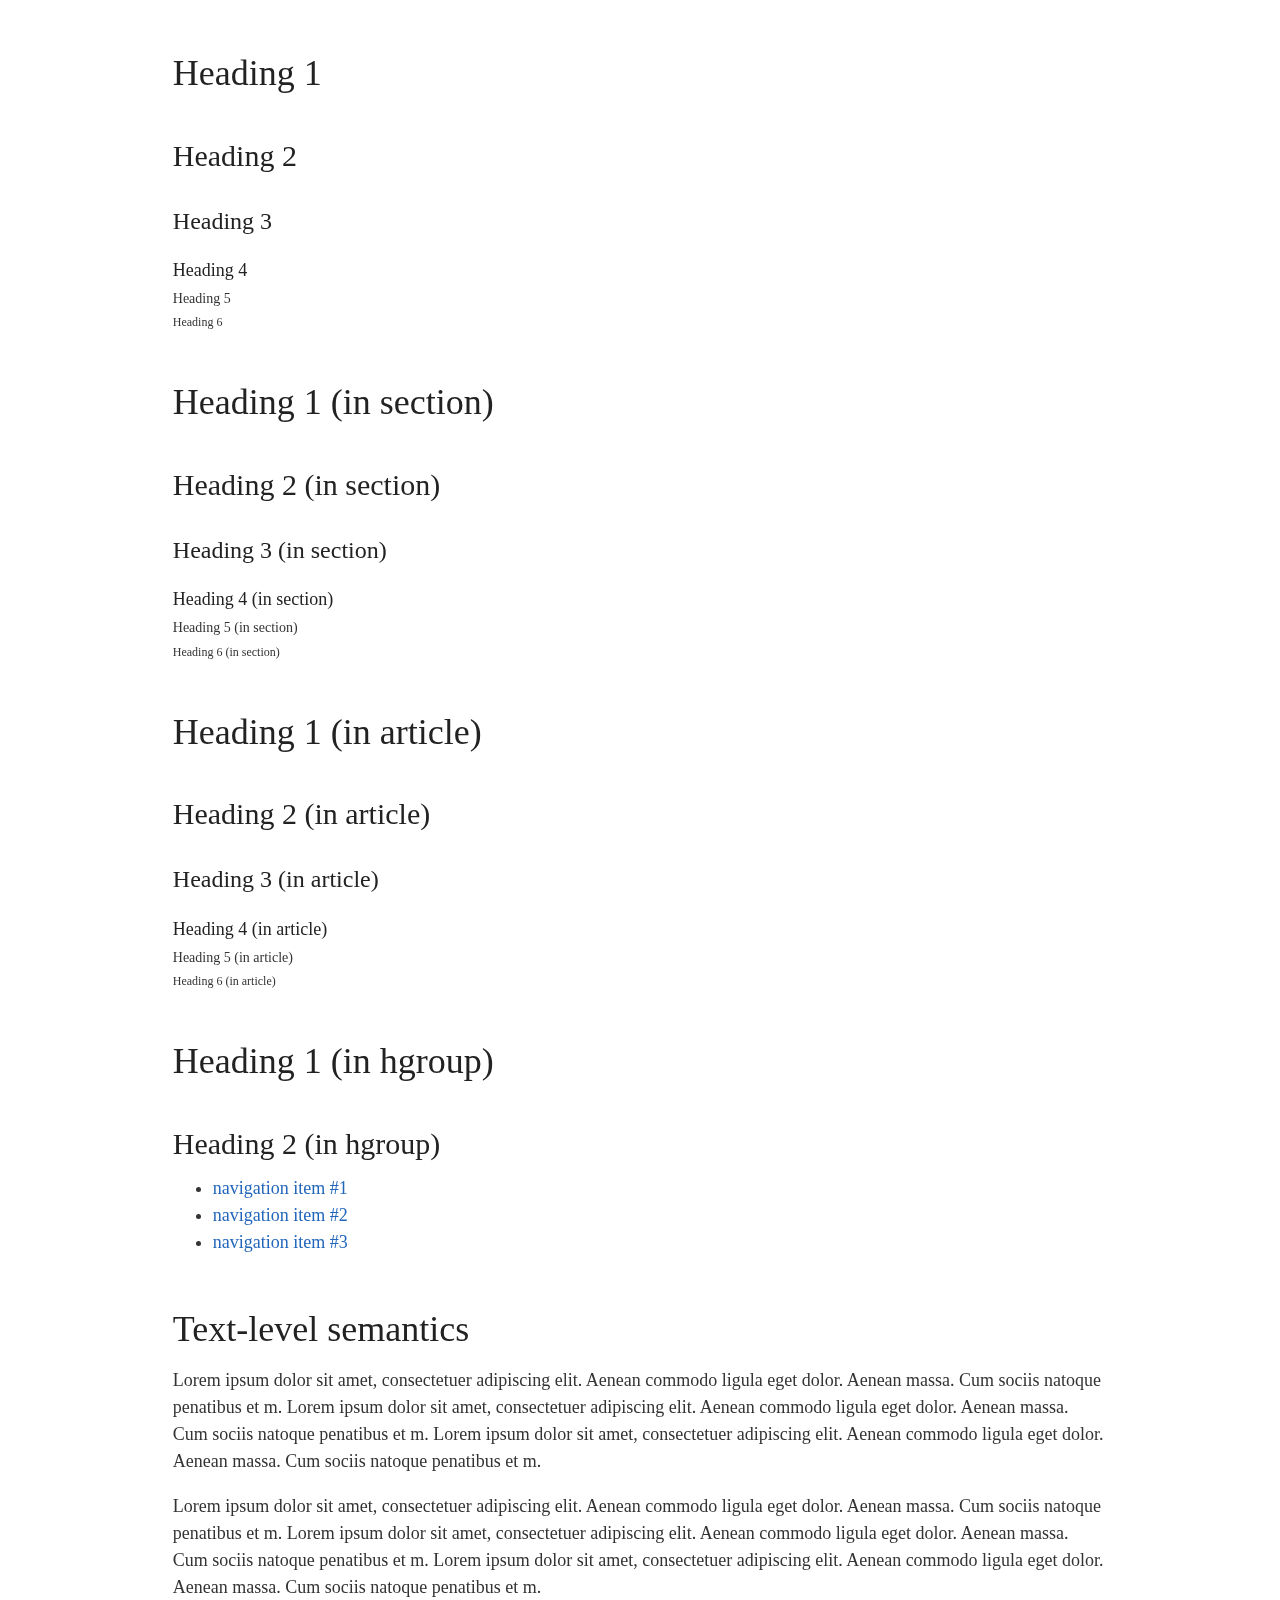
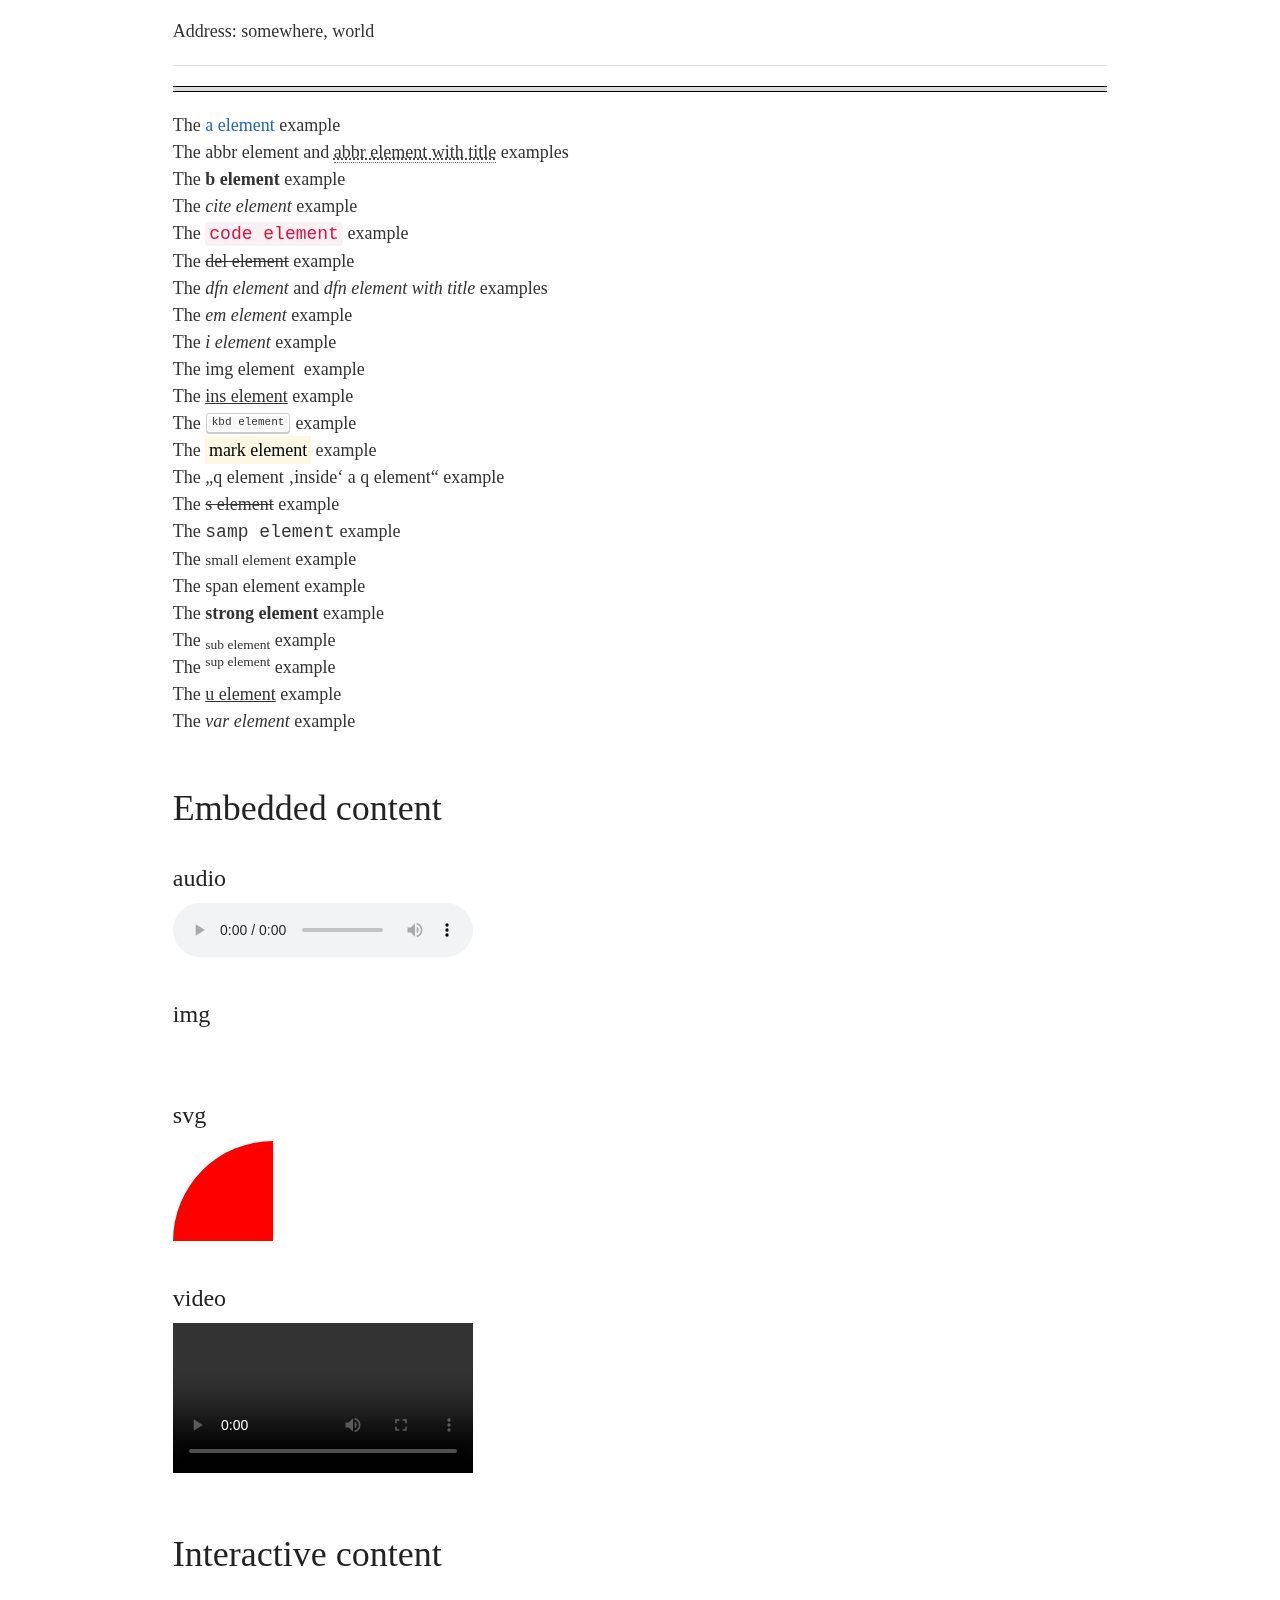
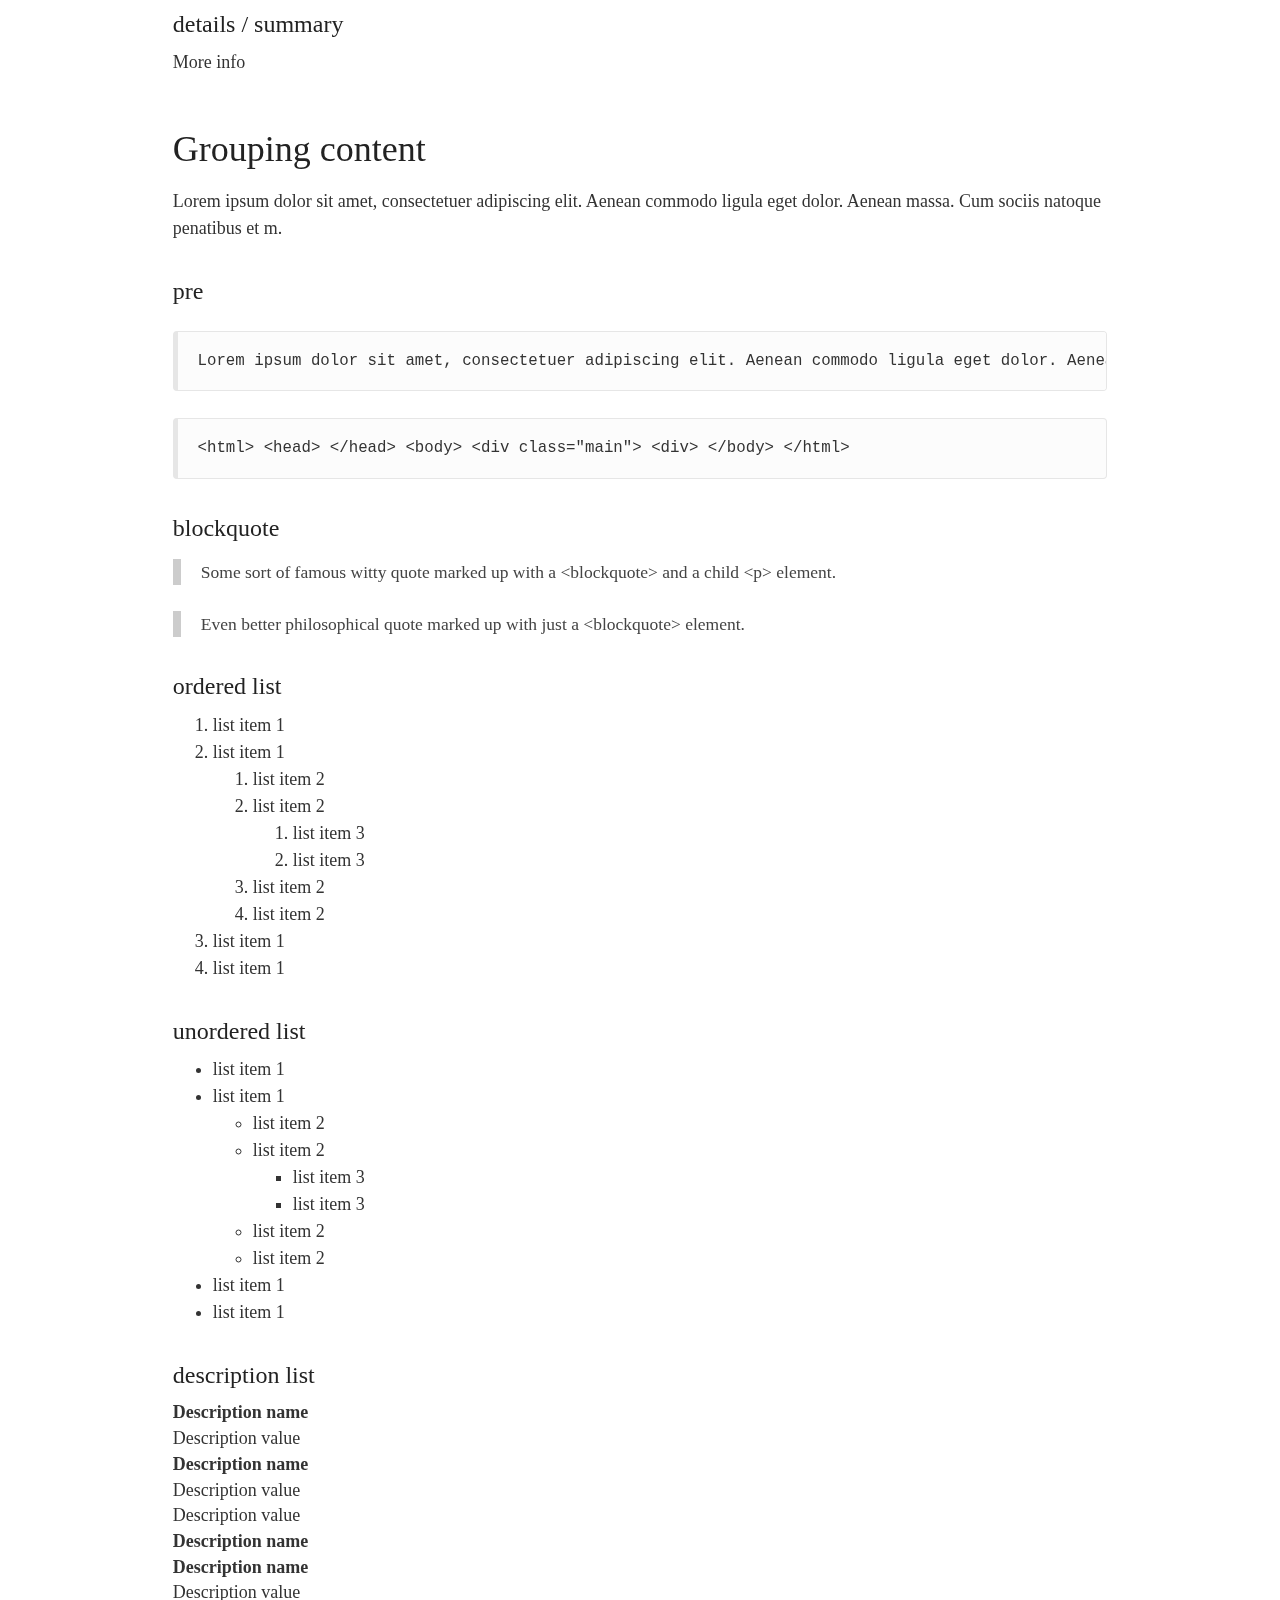
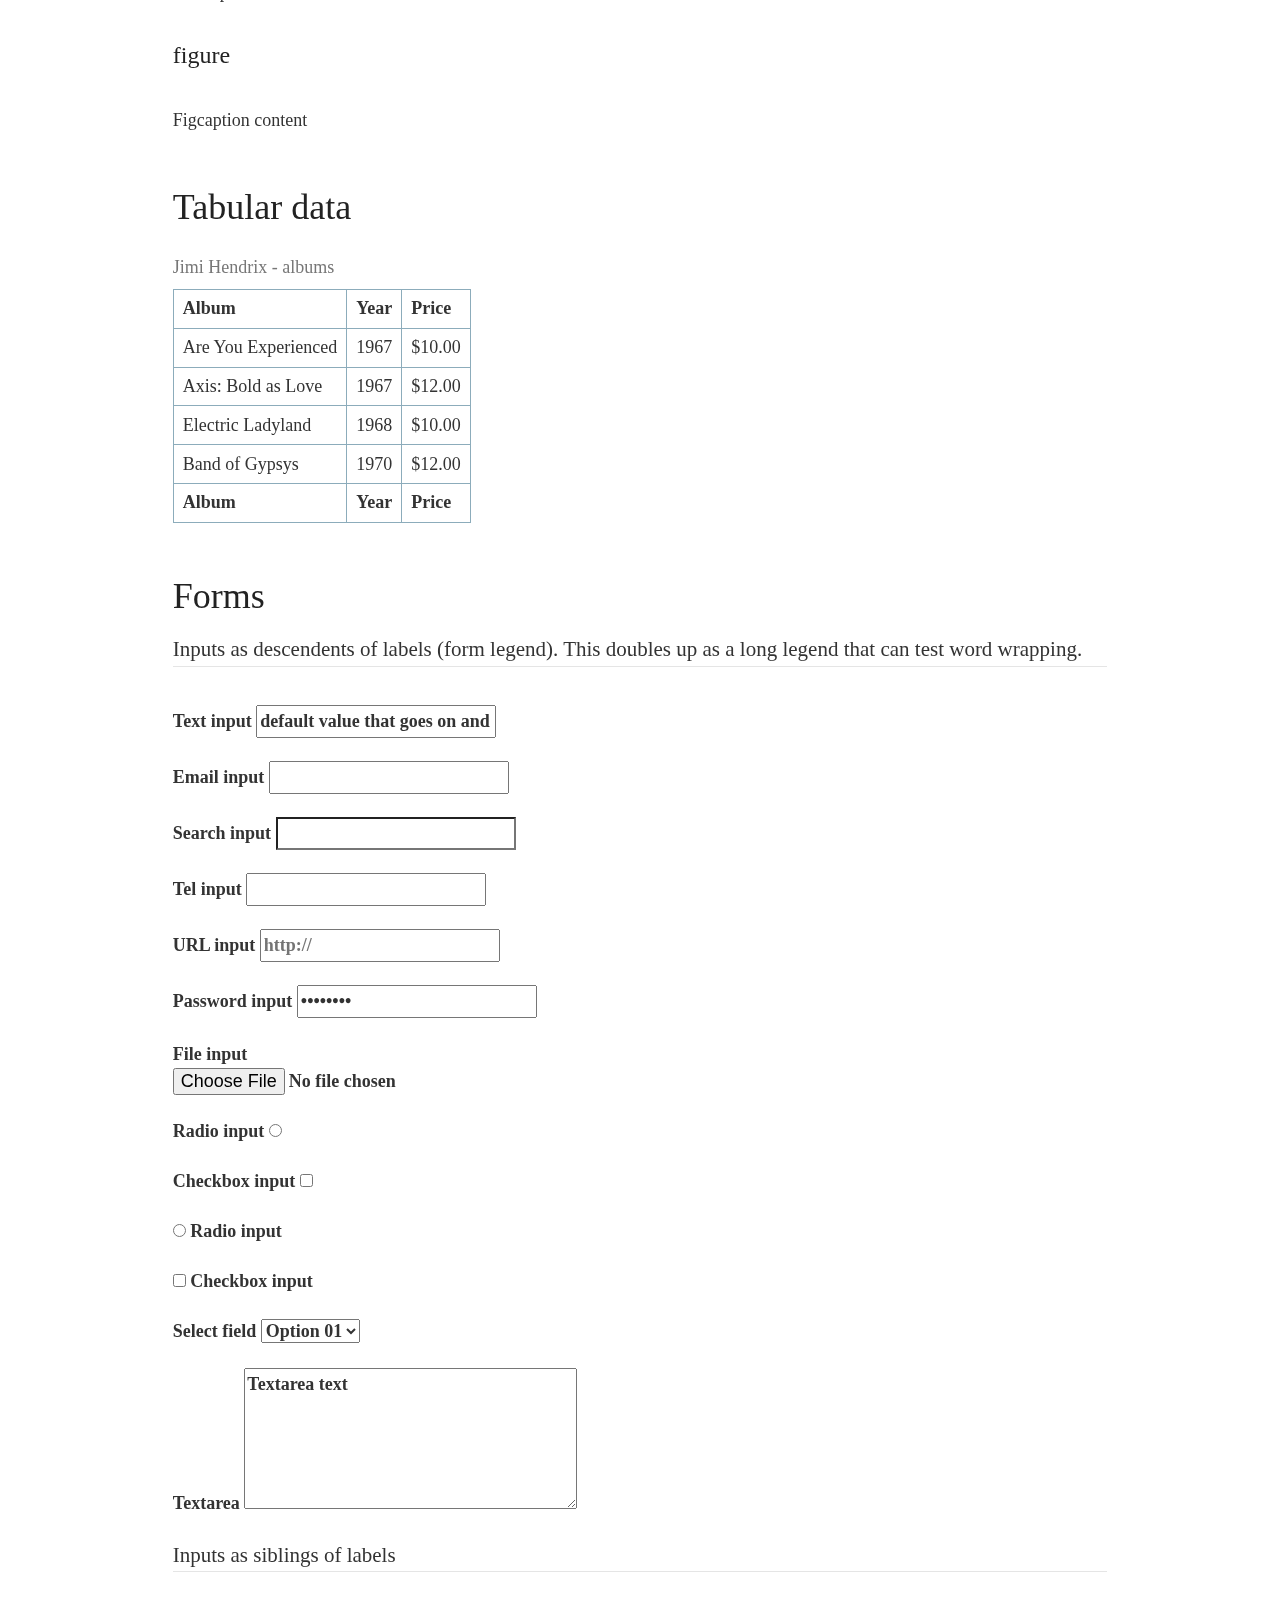
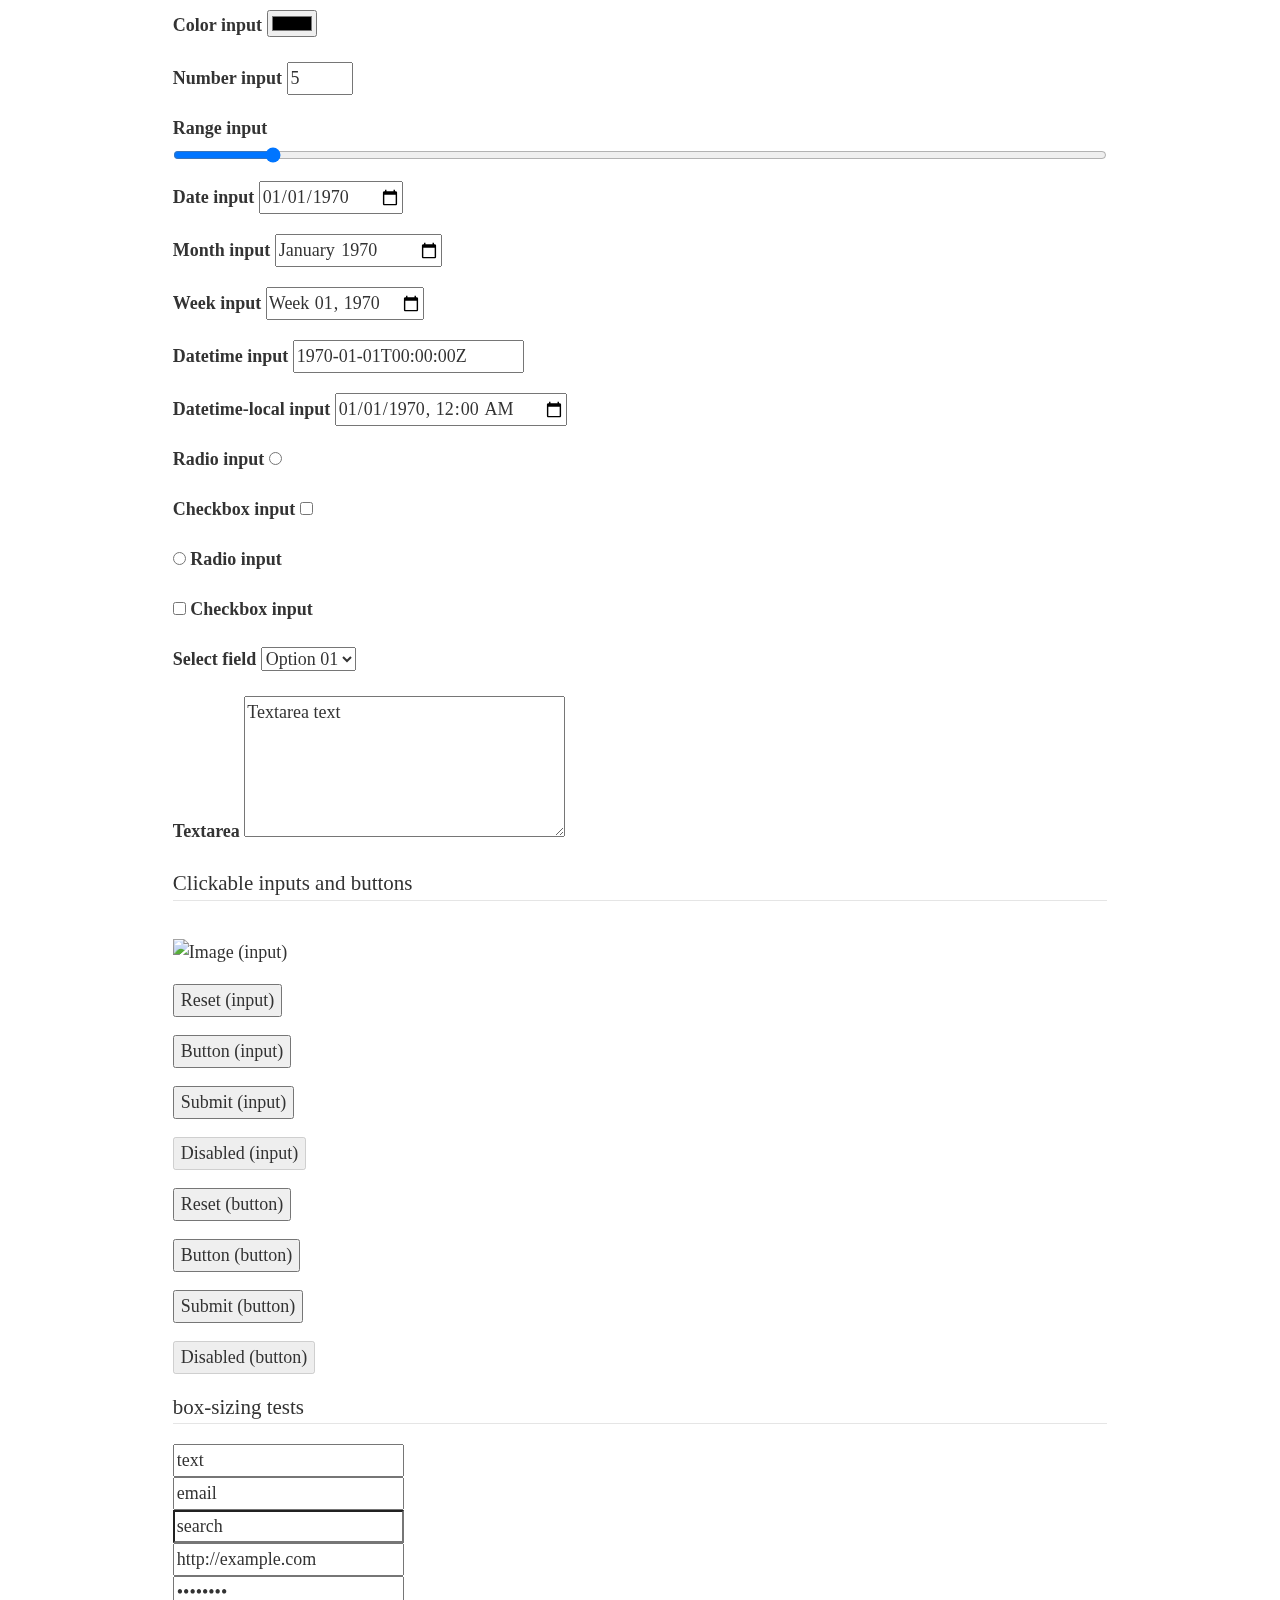
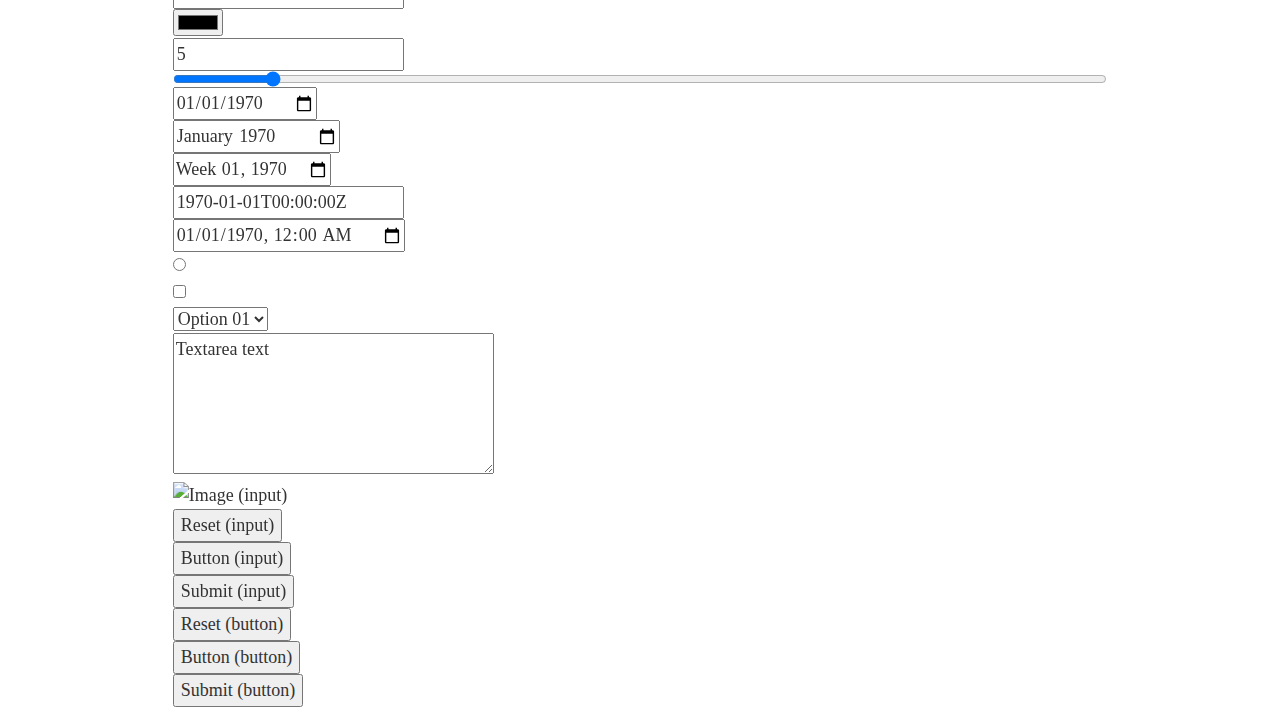
==== commit 547f160e: "Update index.html" ====
--- a/index.html
+++ b/index.html
@@ -1,11 +1,11 @@
-<!DOCTYPE html>
-<!--[if lt IE 7]>  <html class="no-js lt-ie9 lt-ie8 lt-ie7"> <![endif]-->
-<!--[if IE 7]>  <html class="no-js lt-ie9 lt-ie8"> <![endif]-->
-<!--[if IE 8]>  <html class="no-js lt-ie9"> <![endif]-->
-<!--[if gt IE 8]><!-->  <html class="no-js"> <!--<![endif]-->
+<!doctype html>
+<!--[if lt IE 7]>  <html class="no-js lt-ie9 lt-ie8 lt-ie7" lang="de-DE"> <![endif]-->
+<!--[if IE 7]>  <html class="no-js lt-ie9 lt-ie8" lang="de-DE"> <![endif]-->
+<!--[if IE 8]>  <html class="no-js lt-ie9" lang="de-DE"> <![endif]-->
+<!--[if gt IE 8]><!-->  <html class="no-js" lang="de-DE"> <!--<![endif]-->
 <head>
   <meta charset="utf-8">
-  <meta http-equiv="X-UA-Compatible" content="IE=edge,chrome=1">
+  <meta http-equiv="X-UA-Compatible" content="IE=edge">
 
   <title>HTML 5 Template</title>
   
@@ -23,6 +23,8 @@
 
   <link rel="stylesheet" href="//cdnjs.cloudflare.com/ajax/libs/normalize/3.0.1/normalize.min.css" />
   <link rel="stylesheet" href="//maxcdn.bootstrapcdn.com/bootstrap/3.2.0/css/bootstrap.min.css">
+  <!-- <link rel="stylesheet" href="//cdnjs.cloudflare.com/ajax/libs/bootswatch/3.2.0+1/readable/bootstrap.min.css"> -->
+  
   <link rel="stylesheet" href="css/style.css">
 
   <script src="//cdnjs.cloudflare.com/ajax/libs/modernizr/2.8.2/modernizr.min.js"></script>
